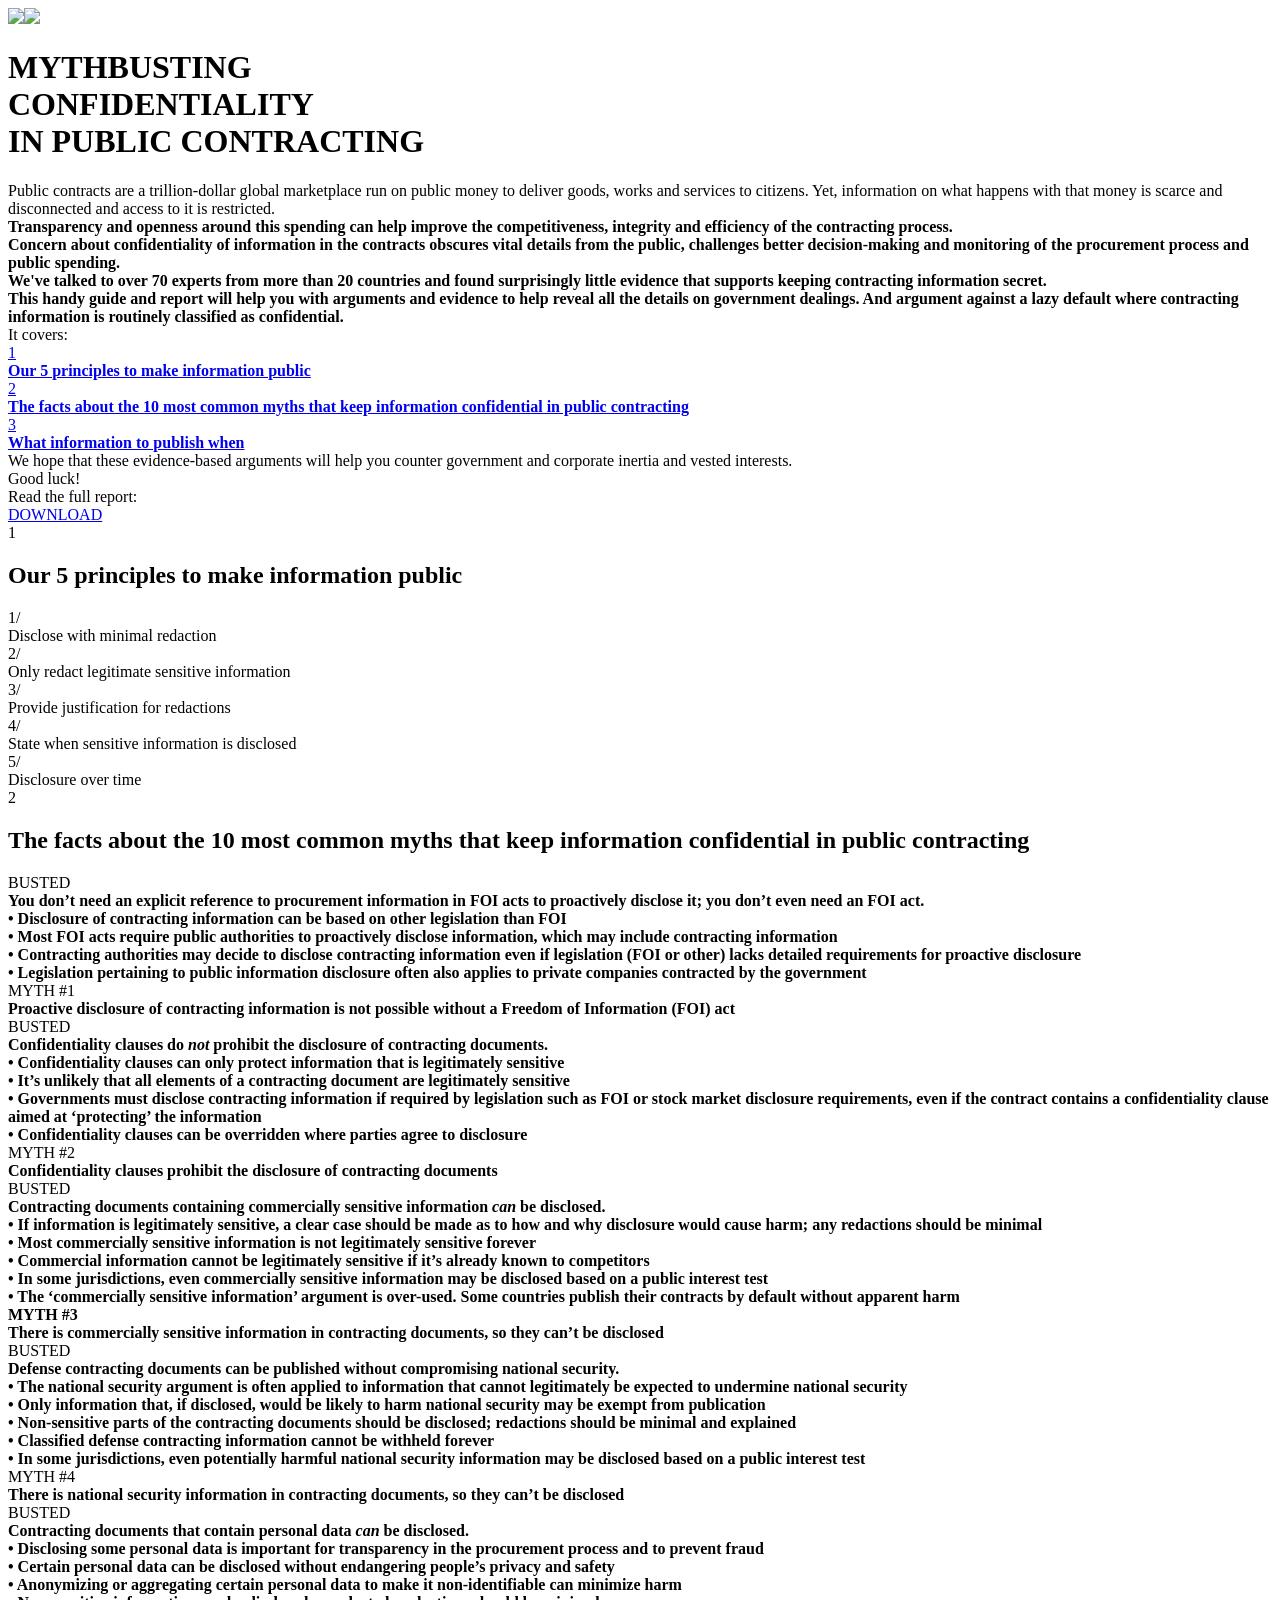
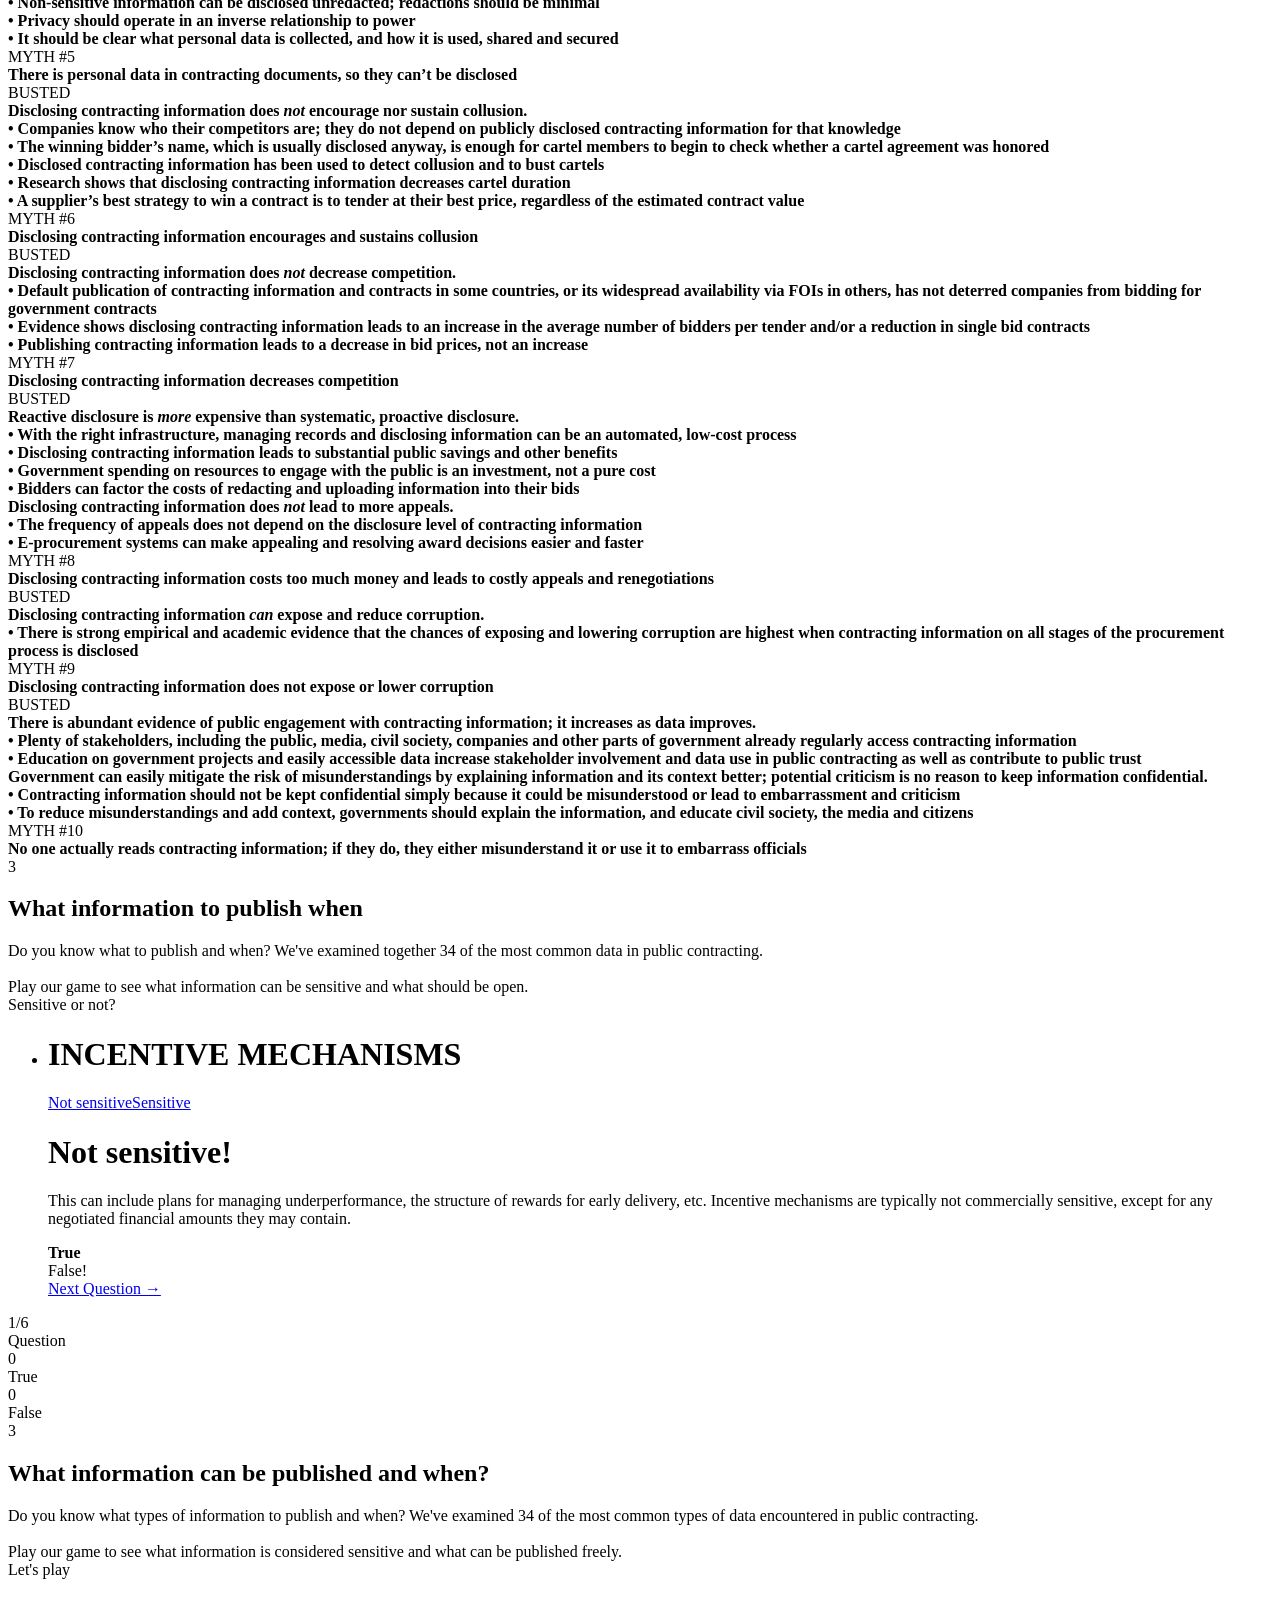
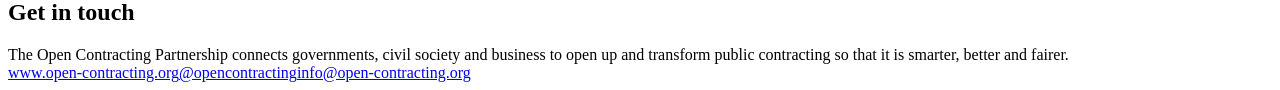
==== index.html @ 43dd59a7 "Update index.html" ====
<!DOCTYPE html>
<!--  Last Published: Tue Sep 04 2018 21:35:21 GMT+0000 (UTC)  -->
<html data-wf-page="5b4b505bbd74205f0cf09449" data-wf-site="5b48c8ccb9f3721e6f218ab7">
<head>
  <meta charset="utf-8">
  <title>Myth Busting Confidentiality in Public Contracting</title>
  <meta content="Public contracts are a trillion-dollar marketplace run on public money. Yet, with vital details redacted in public contracts, information of what happens with that money is scarce and access is restricted to an exclusive club." name="description">
  <meta content="Myth Busting Confidentiality in Public Contracting" property="og:title">
  <meta content="Public contracts are a trillion-dollar marketplace run on public money. Yet, with vital details redacted in public contracts, information of what happens with that money is scarce and access is restricted to an exclusive club." property="og:description">
  <meta content="https://mythbusting.open-contracting.org/images/social.png" property="og:image">
  <meta content="summary" name="twitter:card">
  <meta content="width=device-width, initial-scale=1" name="viewport">
  <link href="css/normalize.css" rel="stylesheet" type="text/css">
  <link href="css/components.css" rel="stylesheet" type="text/css">
  <link href="css/myth-busting.css" rel="stylesheet" type="text/css">
  <!-- [if lt IE 9]><script src="https://cdnjs.cloudflare.com/ajax/libs/html5shiv/3.7.3/html5shiv.min.js" type="text/javascript"></script><![endif] -->
  <script type="text/javascript">
      ! function(o, c) {
        var n = c.documentElement,
          t = " w-mod-";
        n.className += t + "js", ("ontouchstart" in o || o.DocumentTouch && c instanceof DocumentTouch) && (n.className += t + "touch")
      }(window, document);
    </script>
  <link href="images/32.png" rel="shortcut icon" type="image/x-icon">
  <link href="images/256.png" rel="apple-touch-icon">
  <!--  Twitter universal website tag code  -->
  <script>
      ! function(e, t, n, s, u, a) {
        e.twq || (s = e.twq = function() {
            s.exe ? s.exe.apply(s, arguments) : s.queue.push(arguments);
          }, s.version = '1.1', s.queue = [], u = t.createElement(n), u.async = !0, u.src = '//static.ads-twitter.com/uwt.js',
          a = t.getElementsByTagName(n)[0], a.parentNode.insertBefore(u, a))
      }(window, document, 'script');
      // Insert Twitter Pixel ID and Standard Event data below
      twq('init', 'nzvaz');
      twq('track', 'PageView');
    </script>
  <!--  End Twitter universal website tag code  -->
<!-- Google tag (gtag.js) -->
<script async src="https://www.googletagmanager.com/gtag/js?id=G-R0WZ5KF8MG"></script>
<script>
  window.dataLayer = window.dataLayer || [];
  function gtag(){dataLayer.push(arguments);}
  gtag('js', new Date());

  gtag('config', 'G-R0WZ5KF8MG');
</script>
  <!-- End Google tag (gtag.js) -->
</head>
<body class="body-main">
  <div>
    <div id="hero" class="content hero"><img src="images/loupe01-u177.png" srcset="images/loupe01-u177-p-500.png 500w, images/loupe01-u177-p-800.png 800w, images/loupe01-u177.png 851w" sizes="(max-width: 851px) 100vw, 851px" class="magnifying-glass"><img src="images/report.png" class="report"><img src="images/report.png" class="report report-top">
      <div class="header-text">
        <h1 class="heading">MYTHBUSTING<br>CONFIDENTIALITY<br><span class="smaller">IN PUBLIC CONTRACTING</span></h1>
        <div class="div-block-5"></div>
        <div class="div-block-6"></div>
      </div>
      <div class="hero-block">
        <div class="text-block-3">Public contracts <span class="block-text">are a trillion-dollar global marketplace run on </span>public money<span class="block-text"> to deliver goods, works and services to citizens. Yet,</span> information <span class="block-text">on what happens with that money is</span> scarce and disconnected <span class="block-text">and access to it is</span> restricted.<br></div>
      </div>
    </div>
  </div>
  <div>
    <div class="content purple">
      <div class="purple-top"></div>
      <div class="row w-row">
        <div class="w-col w-col-6">
          <div class="rollover-text"><strong>Transparency and openness around this spending can help improve the competitiveness, integrity and efficiency of the contracting process. </strong><br></div>
          <div class="rollover-text"><strong>Concern about confidentiality of information in the contracts obscures vital details from the public, challenges better decision-making and monitoring of the procurement process and public spending. </strong><br></div>
        </div>
        <div class="w-col w-col-6">
          <div class="rollover-text"><strong>We&#x27;ve talked to over 70 experts from more than 20 countries and found surprisingly little evidence that supports keeping contracting information secret. </strong><br></div>
          <div class="rollover-text"><strong>This handy guide and report will help you with arguments and evidence to help reveal all the details on government dealings. And argument against a lazy default where contracting information is routinely classified as confidential. </strong><br></div>
        </div>
      </div>
      <div class="purple-bottom"></div>
    </div>
  </div>
  <div>
    <div class="content">
      <div class="inner-content">
        <div class="content-row">
          <div class="title-slant">
            <div>It covers:</div>
          </div>
        </div>
      </div>
      <div class="inner-content page-links">
        <div class="content-row">
          <a href="#section-1" class="number-block w-inline-block">
            <div class="number">
              <div class="number-text">1</div>
            </div>
            <div class="number-block-text"><strong class="bold-text">Our 5 principles to make information public</strong></div>
          </a>
          <a href="#section-2" class="number-block w-inline-block">
            <div class="number green">
              <div class="number-text">2</div>
            </div>
            <div class="number-block-text"><strong>The facts about the 10 most common myths that keep information confidential in public contracting</strong></div>
          </a>
          <a href="#cards" class="number-block w-inline-block">
            <div class="number purple">
              <div class="number-text">3</div>
            </div>
            <div class="number-block-text"><strong>What information to publish when</strong></div>
          </a>
        </div>
      </div>
      <div class="inner-content luck">
        <div class="div-block-3">
          <div class="div-block-4"></div>
          <div class="block-right"></div>
        </div>
        <div class="copy w-clearfix">We hope that these evidence-based arguments will help you counter government and corporate inertia and vested interests.<span class="text-span"> </span></div>
        <div class="div-block-3">
          <div class="div-block-3">
            <div class="div-block-4"></div>
            <div class="block-right"></div>
          </div>
          <div class="good-luck">Good luck!</div>
        </div>
      </div>
      <div class="inner-content two-col">
        <div class="col"><a href="https://www.open-contracting.org/wp-content/uploads/2018/07/OCP18-Mythbusting.pdf" target="_blank" class="pdf-block w-inline-block"></a></div>
        <div class="col">
          <div>
            <div class="cta-lead">Read the full report:</div><a href="https://www.open-contracting.org/wp-content/uploads/2018/07/OCP18-Mythbusting.pdf" target="_blank" class="button-cta w-button">DOWNLOAD</a></div>
        </div>
      </div>
    </div>
  </div>
  <div>
    <div id="section-1" class="content red">
      <div class="red-top"></div>
      <div class="title-block">
        <div class="number yellow">
          <div class="number-text">1</div>
        </div>
        <h2 class="section-title"><strong>Our 5 principles to make information public</strong></h2>
      </div>
      <div class="red-bottom"></div>
      <div class="div-block-2">
        <div class="li-large">
          <div class="text-block-5">1/ </div>
          <div class="text-block-6"><span class="block-text">Disclose with minimal redaction</span></div>
        </div>
      </div>
      <div class="div-block-2">
        <div class="li-large">
          <div class="text-block-5">2/ </div>
          <div class="text-block-6"><span class="block-text">Only redact legitimate sensitive information</span></div>
        </div>
      </div>
      <div class="div-block-2">
        <div class="li-large">
          <div class="text-block-5">3/ </div>
          <div class="text-block-6"><span class="block-text">Provide justification for redactions</span></div>
        </div>
      </div>
      <div class="div-block-2">
        <div class="li-large">
          <div class="text-block-5">4/ </div>
          <div class="text-block-6"><span class="block-text">State when sensitive information is disclosed</span></div>
        </div>
      </div>
      <div class="div-block-2">
        <div class="li-large">
          <div class="text-block-5">5/ </div>
          <div class="text-block-6"><span class="block-text">Disclosure over time</span></div>
        </div>
      </div>
    </div>
  </div>
  <div>
    <div class="content city"></div>
  </div>
  <div>
    <div id="section-2" class="content green">
      <div class="green-top"></div>
      <div class="title-block">
        <div class="number yellow green">
          <div class="number-text">2</div>
        </div>
        <h2 class="section-title"><strong class="bold-text-4">The facts about the 10 most common myths that keep information confidential in public contracting</strong></h2>
      </div>
      <div data-animation="slide" data-duration="500" data-infinite="1" class="multi-card-slide w-slider">
        <div class="mask w-slider-mask">
          <div class="slide w-slide" data-ix="cardrotate">
            <div class="card-reveal">
              <div class="busted-badge" data-ix="busted">BUSTED</div>
              <div class="card-back">
                <div class="text-block-10"><strong>You don’t need an explicit reference to procurement information in FOI acts to proactively disclose it; you don’t even need an FOI act.</strong></div>
                <div class="text-block-9"><strong class="list">• Disclosure of contracting information can be based on other legislation than FOI</strong></div>
                <div class="text-block-9"><strong class="list">• Most FOI acts require public authorities to proactively disclose information, which may include contracting information</strong></div>
                <div class="text-block-9"><strong class="list">• Contracting authorities may decide to disclose contracting information even if legislation (FOI or other) lacks detailed requirements for proactive disclosure<br></strong></div>
                <div class="text-block-9"><strong class="list">• Legislation pertaining to public information disclosure often also applies to private companies contracted by the government</strong></div>
              </div>
              <div class="card-front">
                <div class="text-block-7">MYTH #1</div>
                <div class="text-block-8"><strong class="bold-text-2">Proactive disclosure of contracting information is not possible without a Freedom of Information (FOI) act </strong></div>
              </div>
            </div>
          </div>
          <div class="slide w-slide" data-ix="cardrotate">
            <div class="card-reveal">
              <div class="busted-badge" data-ix="busted">BUSTED</div>
              <div class="card-back">
                <div class="text-block-10"><strong>Confidentiality clauses do <em>not</em> prohibit the disclosure of contracting documents.<br></strong></div>
                <div class="text-block-9"><strong class="list">• Confidentiality clauses can only protect information that is legitimately sensitive</strong></div>
                <div class="text-block-9"><strong class="list">• It’s unlikely that all elements of a contracting document are legitimately sensitive</strong></div>
                <div class="text-block-9"><strong class="list">• Governments must disclose contracting information if required by legislation such as FOI or stock market disclosure requirements, even if the contract contains a confidentiality clause aimed at ‘protecting’ the information<br></strong></div>
                <div class="text-block-9"><strong class="list">• Confidentiality clauses can be overridden where parties agree to disclosure</strong></div>
              </div>
              <div class="card-front">
                <div class="text-block-7">MYTH #2</div>
                <div class="text-block-8"><strong class="bold-text-2">Confidentiality clauses prohibit the disclosure of contracting documents<br></strong></div>
              </div>
            </div>
          </div>
          <div class="slide w-slide" data-ix="cardrotate">
            <div class="card-reveal">
              <div class="busted-badge" data-ix="busted">BUSTED</div>
              <div class="card-back">
                <div class="text-block-10"><strong>Contracting documents containing commercially sensitive information <em>can</em> be disclosed.</strong></div>
                <div class="text-block-9"><strong class="list">• If information is legitimately sensitive, a clear case should be made as to how and why disclosure would cause harm; any redactions should be minimal</strong></div>
                <div class="text-block-9"><strong class="list">• Most commercially sensitive information is not legitimately sensitive forever</strong></div>
                <div class="text-block-9"><strong class="list">• Commercial information cannot be legitimately sensitive if it’s already known to competitors<br></strong></div>
                <div class="text-block-9"><strong class="list">• In some jurisdictions, even commercially sensitive information may be disclosed based on a public interest test</strong></div>
                <div class="text-block-9"><strong class="list">• The ‘commercially sensitive information’ argument is over-used. Some countries publish their contracts by default without apparent harm</strong></div>
              </div>
              <div class="card-front">
                <div class="text-block-7"><strong>MYTH #3</strong></div>
                <div class="text-block-8"><strong class="bold-text-2">There is commercially sensitive information in contracting documents, so they can’t be disclosed<br></strong></div>
              </div>
            </div>
          </div>
          <div class="slide w-slide" data-ix="cardrotate">
            <div class="card-reveal">
              <div class="busted-badge" data-ix="busted">BUSTED</div>
              <div class="card-back">
                <div class="text-block-10"><strong>Defense contracting documents can be published without compromising national security.</strong></div>
                <div class="text-block-9"><strong class="list">• The national security argument is often applied to information that cannot legitimately be expected to undermine national security</strong></div>
                <div class="text-block-9"><strong class="list">• Only information that, if disclosed, would be likely to harm national security may be exempt from publication</strong></div>
                <div class="text-block-9"><strong class="list">• Non-sensitive parts of the contracting documents should be disclosed; redactions should be minimal and explained<br></strong></div>
                <div class="text-block-9"><strong class="list">• Classified defense contracting information cannot be withheld forever</strong></div>
                <div class="text-block-9"><strong class="list">• In some jurisdictions, even potentially harmful national security information may be disclosed based on a public interest test</strong></div>
              </div>
              <div class="card-front">
                <div class="text-block-7">MYTH #4</div>
                <div class="text-block-8"><strong class="bold-text-2">There is national security information in contracting documents, so they can’t be disclosed</strong></div>
              </div>
            </div>
          </div>
          <div class="slide w-slide" data-ix="cardrotate">
            <div class="card-reveal">
              <div class="busted-badge" data-ix="busted">BUSTED</div>
              <div class="card-back">
                <div class="text-block-10"><strong>Contracting documents that contain personal data <em>can</em> be disclosed.<br></strong></div>
                <div class="text-block-9"><strong class="list">• Disclosing some personal data is important for transparency in the procurement process and to prevent fraud</strong></div>
                <div class="text-block-9"><strong class="list">• Certain personal data can be disclosed without endangering people’s privacy and safety</strong></div>
                <div class="text-block-9"><strong class="list">• Anonymizing or aggregating certain personal data to make it non-identifiable can minimize harm<br></strong></div>
                <div class="text-block-9"><strong class="list">• Non-sensitive information can be disclosed unredacted; redactions should be minimal</strong></div>
                <div class="text-block-9"><strong class="list">• Privacy should operate in an inverse relationship to power</strong></div>
                <div class="text-block-9"><strong class="list">• It should be clear what personal data is collected, and how it is used, shared and secured</strong></div>
              </div>
              <div class="card-front">
                <div class="text-block-7">MYTH #5</div>
                <div class="text-block-8"><strong class="bold-text-2">There is personal data in contracting documents, so they can’t be disclosed<br></strong></div>
              </div>
            </div>
          </div>
          <div class="slide w-slide" data-ix="cardrotate">
            <div class="card-reveal">
              <div class="busted-badge" data-ix="busted">BUSTED</div>
              <div class="card-back">
                <div class="text-block-10"><strong>Disclosing contracting information does <em>not</em> encourage nor sustain collusion.</strong></div>
                <div class="text-block-9"><strong class="list">• Companies know who their competitors are; they do not depend on publicly disclosed contracting information for that knowledge</strong></div>
                <div class="text-block-9"><strong class="list">• The winning bidder’s name, which is usually disclosed anyway, is enough for cartel members to begin to check whether a cartel agreement was honored</strong></div>
                <div class="text-block-9"><strong class="list">• Disclosed contracting information has been used to detect collusion and to bust cartels<br></strong></div>
                <div class="text-block-9"><strong class="list">• Research shows that disclosing contracting information decreases cartel duration</strong></div>
                <div class="text-block-9"><strong class="list">• A supplier’s best strategy to win a contract is to tender at their best price, regardless of the estimated contract value</strong></div>
              </div>
              <div class="card-front">
                <div class="text-block-7">MYTH #6</div>
                <div class="text-block-8"><strong class="bold-text-2">Disclosing contracting information encourages and sustains collusion</strong></div>
              </div>
            </div>
          </div>
          <div class="slide w-slide" data-ix="cardrotate">
            <div class="card-reveal">
              <div class="busted-badge" data-ix="busted">BUSTED</div>
              <div class="card-back">
                <div class="text-block-10"><strong>Disclosing contracting information does <em>not</em> decrease competition.</strong></div>
                <div class="text-block-9"><strong class="list">• Default publication of contracting information and contracts in some countries, or its widespread availability via FOIs in others, has not deterred companies from bidding for government contracts</strong></div>
                <div class="text-block-9"><strong class="list">• Evidence shows disclosing contracting information leads to an increase in the average number of bidders per tender and/or a reduction in single bid contracts</strong></div>
                <div class="text-block-9"><strong class="list">• Publishing contracting information leads to a decrease in bid prices, not an increase<br></strong></div>
              </div>
              <div class="card-front">
                <div class="text-block-7">MYTH #7</div>
                <div class="text-block-8"><strong class="bold-text-2">Disclosing contracting information decreases competition<br></strong></div>
              </div>
            </div>
          </div>
          <div class="slide w-slide" data-ix="cardrotate">
            <div class="card-reveal">
              <div class="busted-badge" data-ix="busted">BUSTED</div>
              <div class="card-back">
                <div class="text-block-10"><strong>Reactive disclosure is <em>more</em> expensive than systematic, proactive disclosure.</strong></div>
                <div class="text-block-9"><strong class="list">• With the right infrastructure, managing records and disclosing information can be an automated, low-cost process</strong></div>
                <div class="text-block-9"><strong class="list">• Disclosing contracting information leads to substantial public savings and other benefits</strong></div>
                <div class="text-block-9"><strong class="list">• Government spending on resources to engage with the public is an investment, not a pure cost<br></strong></div>
                <div class="text-block-9"><strong class="list">• Bidders can factor the costs of redacting and uploading information into their bids</strong></div>
                <div class="text-block-10"><strong>Disclosing contracting information does <em>not</em> lead to more appeals.</strong></div>
                <div class="text-block-9"><strong class="list">• The frequency of appeals does not depend on the disclosure level of contracting information</strong></div>
                <div class="text-block-9"><strong class="list">• E-procurement systems can make appealing and resolving award decisions easier and faster</strong></div>
              </div>
              <div class="card-front">
                <div class="text-block-7">MYTH #8</div>
                <div class="text-block-8"><strong class="bold-text-2">Disclosing contracting information costs too much money and leads to costly appeals and renegotiations</strong></div>
              </div>
            </div>
          </div>
          <div class="slide w-slide" data-ix="cardrotate">
            <div class="card-reveal">
              <div class="busted-badge" data-ix="busted">BUSTED</div>
              <div class="card-back">
                <div class="text-block-10"><strong>Disclosing contracting information <em>can</em> expose and reduce corruption.<br></strong></div>
                <div class="text-block-9"><strong class="list">• There is strong empirical and academic evidence that the chances of exposing and lowering corruption are highest when contracting information on all stages of the procurement process is disclosed</strong></div>
              </div>
              <div class="card-front">
                <div class="text-block-7">MYTH #9</div>
                <div class="text-block-8"><strong class="bold-text-2">Disclosing contracting information does not expose or lower corruption<br></strong></div>
              </div>
            </div>
          </div>
          <div class="slide w-slide" data-ix="cardrotate">
            <div class="card-reveal">
              <div class="busted-badge" data-ix="busted">BUSTED</div>
              <div class="card-back number-10">
                <div class="text-block-10"><strong>There is abundant evidence of public engagement with contracting information; it increases as data improves.<br></strong></div>
                <div class="text-block-9"><strong class="list">• Plenty of stakeholders, including the public, media, civil society, companies and other parts of government already regularly access contracting information</strong></div>
                <div class="text-block-9"><strong class="list">• Education on government projects and easily accessible data increase stakeholder involvement and data use in public contracting as well as contribute to public trust</strong></div>
                <div class="text-block-10"><strong>Government can easily mitigate the risk of misunderstandings by explaining information and its context better; potential criticism is no reason to keep information confidential.<br></strong></div>
                <div class="text-block-9"><strong class="list">• Contracting information should not be kept confidential simply because it could be misunderstood or lead to embarrassment and criticism</strong></div>
                <div class="text-block-9"><strong class="list">• To reduce misunderstandings and add context, governments should explain the information, and educate civil society, the media and citizens</strong></div>
              </div>
              <div class="card-front">
                <div class="text-block-7">MYTH #10</div>
                <div class="text-block-8"><strong class="bold-text-2">No one actually reads contracting information; if they do, they either misunderstand it or use it to embarrass officials<br></strong></div>
              </div>
            </div>
          </div>
        </div>
        <div class="arrow-left w-slider-arrow-left">
          <div class="arrow w-icon-slider-left"></div>
        </div>
        <div class="arrow-right w-slider-arrow-right">
          <div class="arrow w-icon-slider-right"></div>
        </div>
        <div class="slide-nav w-slider-nav w-round"></div>
      </div>
      <div class="green-bottom"></div>
    </div>
  </div>
  <div>
    <div class="content city"></div>
  </div>
  <div id="game">
    <div id="cards" class="content purple">
      <div class="purple-top"></div>
      <div class="title-block med hide">
        <div class="number yellow purple">
          <div class="number-text">3</div>
        </div>
        <div>
          <h2 class="section-title"><strong class="bold-text-3">What information to publish when</strong></h2>
          <div>Do you know what to publish and when? We&#x27;ve examined together 34 of the most common data in public contracting. <br><br>Play our game to see what information can be sensitive and what should be open.</div>
        </div>
      </div>
      <!-- the game starts here -->
      <div class="card-game">
        <div class="game-container">
          <div class="game-row">
            <div class="text-block-15">Sensitive or not?</div>
            <ul id="cardList" class="unordered-list w-list-unstyled" data-ix="start-hidden">
              <li class="game-card">
                <div class="card-question">
                  <h1 class="heading-2">Numerical figures concerning negotiated terms</h1>
                  <div class="speech-triangle"></div>
                  <div class="speech-triangle-shadow"></div>
                </div>
                <div class="buttons"><a href="#" class="button not-sensitive pressed-false w-button" data-ix="isfalse">Not sensitive</a><a href="#" class="button sensitive pressed-true w-button" data-ix="istrue">Sensitive</a></div>
                <div class="name-block" data-ix="hidden">
                  <h1 class="card-h3 sensitive">sensitive!</h1>
                  <p class="card-p">These may include escalation rates, underperformance rates, insurance and indemnification amounts, etc. The key is that the rates need to have been negotiated. Disclosing such rates can give away sensitive information about the risk both the government authority and the contractor are willing to take, and it can prejudice future negotiations of both parties.</p>
                </div>
                <div class="lose-badge">False!</div>
                <div class="win-badge">Correct</div>
                <div class="next-button"><a href="#" id="next" class="button-next w-button" data-ix="button-feedback">Next Question →</a></div>
              </li>
              <li class="game-card">
                <div class="card-question">
                  <h1 class="heading-2">DETAILS OF FINANCIAL MODELS</h1>
                  <div class="speech-triangle"></div>
                  <div class="speech-triangle-shadow"></div>
                </div>
                <div class="buttons"><a href="#" class="button not-sensitive pressed-false w-button" data-ix="isfalse">Not sensitive</a><a href="#" class="button sensitive pressed-true w-button" data-ix="istrue">Sensitive</a></div>
                <div class="name-block" data-ix="hidden">
                  <h1 class="card-h3 sensitive">sensitive!</h1>
                  <p class="card-p">This is mainly relevant to large infrastructure projects and PPPs. Such financial models are required for the purpose of evaluation and due diligence, and typically include sophisticated pricing breakdowns, giving insight into the way in which revenue is generated and how the project is financed. The actual model (or parts of it), including formulas and inputs, is typically considered commercially sensitive.</p>
                </div>
                <div class="lose-badge">False!</div>
                <div class="win-badge">True</div>
                <div class="next-button"><a href="#" id="next" class="button-next w-button" data-ix="button-feedback">Next Question →</a></div>
              </li>
              <li class="game-card">
                <div class="card-question">
                  <h1 class="heading-2">OUTCOMES OF FINANCIAL MODELS</h1>
                  <div class="speech-triangle"></div>
                  <div class="speech-triangle-shadow"></div>
                </div>
                <div class="buttons" data-ix="click-to-hide"><a href="#" class="button not-sensitive pressed-true w-button" data-ix="istrue">Not sensitive</a><a href="#" class="button sensitive pressed-false w-button" data-ix="isfalse">Sensitive</a></div>
                <div class="name-block" data-ix="hidden">
                  <h1 class="card-h3">Not sensitive!</h1>
                  <p class="card-p">The results or outcomes of financial models should be disclosed so that the public knows how much the government is paying and how much it will receive in relation to a project.</p>
                </div>
                <div class="lose-badge">False!</div>
                <div class="win-badge">True</div>
                <div class="next-button"><a href="#" id="next" class="button-next w-button" data-ix="button-feedback">Next Question →</a></div>
              </li>
              <li class="game-card">
                <div class="card-question">
                  <h1 class="heading-2">OUTCOMES OF NON-NEGOTIATED INDEMNIFICATION AMOUNTS</h1>
                  <div class="speech-triangle"></div>
                  <div class="speech-triangle-shadow"></div>
                </div>
                <div class="buttons" data-ix="click-to-hide"><a href="#" class="button not-sensitive pressed-true w-button" data-ix="istrue">Not sensitive</a><a href="#" class="button sensitive pressed-false w-button" data-ix="isfalse">Sensitive</a></div>
                <div class="name-block" data-ix="hidden">
                  <h1 class="card-h3">Not sensitive!</h1>
                  <p class="card-p">In some projects indemnification amounts are standardized terms based on the size of the project. Typically, pre-qualification or evaluation criteria include a pass/fail at required minimum levels of indemnification amounts.</p>
                </div>
                <div class="lose-badge">False!</div>
                <div class="win-badge">True</div>
                <div class="next-button"><a href="#" id="next" class="button-next w-button" data-ix="button-feedback">Next Question →</a></div>
              </li>
              <li class="game-card">
                <div class="card-question">
                  <h1 class="heading-2">INDEMNIFICATION CONTRACT CLAUSES</h1>
                  <div class="speech-triangle"></div>
                  <div class="speech-triangle-shadow"></div>
                </div>
                <div class="buttons" data-ix="click-to-hide"><a href="#" class="button not-sensitive pressed-true w-button" data-ix="istrue">Not sensitive</a><a href="#" class="button sensitive pressed-false w-button" data-ix="isfalse">Sensitive</a></div>
                <div class="name-block" data-ix="hidden">
                  <h1 class="card-h3">Not sensitive!</h1>
                  <p class="card-p">Indemnification clauses in the contract are not commercially sensitive.</p>
                </div>
                <div class="lose-badge">False!</div>
                <div class="win-badge">True</div>
                <div class="next-button"><a href="#" id="next" class="button-next w-button" data-ix="button-feedback">Next Question →</a></div>
              </li>
              <li class="game-card">
                <div class="card-question">
                  <h1 class="heading-2">RECORDS OF NEGOTIATIONS
                  </h1>
                  <div class="speech-triangle"></div>
                  <div class="speech-triangle-shadow"></div>
                </div>
                <div class="buttons" data-ix="click-to-hide"><a href="#" class="button not-sensitive pressed-false w-button" data-ix="isfalse">Not sensitive</a><a href="#" class="button sensitive pressed-true w-button" data-ix="istrue">Sensitive</a></div>
                <div class="name-block" data-ix="hidden">
                  <h1 class="card-h3 sensitive">sensitive!</h1>
                  <p class="card-p">Records of contract negotiations between the contracting authority and the contractor are typically commercially sensitive</p>
                </div>
                <div class="lose-badge">False!</div>
                <div class="win-badge">True</div>
                <div class="next-button"><a href="#" id="next" class="button-next w-button" data-ix="button-feedback">Next Question →</a></div>
              </li>
              <li class="game-card">
                <div class="card-question">
                  <h1 class="heading-2">RECORDS OF NEGOTIATIONS WITH THIRD PARTIES</h1>
                  <div class="speech-triangle"></div>
                  <div class="speech-triangle-shadow"></div>
                </div>
                <div class="buttons" data-ix="click-to-hide"><a href="#" class="button not-sensitive pressed-false w-button" data-ix="isfalse">Not sensitive</a><a href="#" class="button sensitive pressed-true w-button" data-ix="istrue">Sensitive</a></div>
                <div class="name-block" data-ix="hidden">
                  <h1 class="card-h3 sensitive">sensitive!</h1>
                  <p class="card-p">Records of negotiations between the contractor and third parties (such as subcontractors) are typically commercially sensitive.</p>
                </div>
                <div class="lose-badge">False!</div>
                <div class="win-badge">True</div>
                <div class="next-button"><a href="#" id="next" class="button-next w-button" data-ix="button-feedback">Next Question →</a></div>
              </li>
              <li class="game-card">
                <div class="card-question">
                  <h1 class="heading-2">NON-NEGOTIATED INSURANCE TYPES AND THRESHOLDS</h1>
                  <div class="speech-triangle"></div>
                  <div class="speech-triangle-shadow"></div>
                </div>
                <div class="buttons" data-ix="click-to-hide"><a href="#" class="button not-sensitive pressed-true w-button" data-ix="istrue">Not sensitive</a><a href="#" class="button sensitive pressed-false w-button" data-ix="isfalse">Sensitive</a></div>
                <div class="name-block" data-ix="hidden">
                  <h1 class="card-h3">Not sensitive!</h1>
                  <p class="card-p">In some projects required insurance amounts are standardized terms based on the size of the project. Typically, pre-qualification or evaluation criteria include a pass/fail at required types and minimum levels of insurance.</p>
                </div>
                <div class="win-badge">Correct</div>
                <div class="lose-badge">False!</div>
                <div class="next-button"><a href="#" id="next" class="button-next w-button" data-ix="button-feedback">Next Question →</a></div>
              </li>
              <li class="game-card">
                <div class="card-question">
                  <h1 class="heading-2">DETAILED COSTING/ PRICING STRUCTURE</h1>
                  <div class="speech-triangle"></div>
                  <div class="speech-triangle-shadow"></div>
                </div>
                <div class="buttons" data-ix="click-to-hide"><a href="#" class="button not-sensitive pressed-false w-button" data-ix="isfalse">Not sensitive</a><a href="#" class="button sensitive pressed-true w-button" data-ix="istrue">Sensitive</a></div>
                <div class="name-block" data-ix="hidden">
                  <h1 class="card-h3 sensitive">sensitive!</h1>
                  <p class="card-p">This does not refer to the market price (which is typically public knowledge and therefore not commercially sensitive), but it refers to a breakdown of what it costs for the contractor to make a product or supply a service. It includes profit margins, detailed line-item pricing, and overhead rates.</p>
                </div>
                <div class="lose-badge">False!</div>
                <div class="win-badge"><strong>True</strong></div>
                <div class="next-button"><a href="#" id="next" class="button-next w-button" data-ix="button-feedback">Next Question →</a></div>
              </li>
              <li class="game-card">
                <div class="card-question">
                  <h1 class="heading-2">PROFIT MARGINS</h1>
                  <div class="speech-triangle"></div>
                  <div class="speech-triangle-shadow"></div>
                </div>
                <div class="buttons" data-ix="click-to-hide"><a href="#" class="button not-sensitive pressed-false w-button" data-ix="isfalse">Not sensitive</a><a href="#" class="button sensitive pressed-true w-button" data-ix="istrue">Sensitive</a></div>
                <div class="name-block" data-ix="hidden">
                  <h1 class="card-h3 sensitive">sensitive!</h1>
                  <p class="card-p">Profit margins is one of the elements of a cost breakdown of the product or service. Where a service or product price is made up of a combination of different elements, then the individual elements are typically commercially sensitive information</p>
                </div>
                <div class="lose-badge">False!</div>
                <div class="win-badge"><strong>True</strong></div>
                <div class="next-button"><a href="#" id="next" class="button-next w-button" data-ix="button-feedback">Next Question →</a></div>
              </li>
              <li class="game-card">
                <div class="card-question">
                  <h1 class="heading-2">OVERHEAD RATES</h1>
                  <div class="speech-triangle"></div>
                  <div class="speech-triangle-shadow"></div>
                </div>
                <div class="buttons" data-ix="click-to-hide"><a href="#" class="button not-sensitive pressed-false w-button" data-ix="isfalse">Not sensitive</a><a href="#" class="button sensitive pressed-true w-button" data-ix="istrue">Sensitive</a></div>
                <div class="name-block" data-ix="hidden">
                  <h1 class="card-h3 sensitive">sensitive!</h1>
                  <p class="card-p">Overhead rates are one element of a cost breakdown of the product or service. Where a service or product price is made up of a combination of different elements, then the individual elements are typically commercially sensitive information.
                  </p>
                </div>
                <div class="lose-badge">False!</div>
                <div class="win-badge"><strong>True</strong></div>
                <div class="next-button"><a href="#" id="next" class="button-next w-button" data-ix="button-feedback">Next Question →</a></div>
              </li>
              <li class="game-card">
                <div class="card-question">
                  <h1 class="heading-2">PRICING IN THE SUPPLY CHAIN</h1>
                  <div class="speech-triangle"></div>
                  <div class="speech-triangle-shadow"></div>
                </div>
                <div class="buttons" data-ix="click-to-hide"><a href="#" class="button not-sensitive pressed-false w-button" data-ix="isfalse">Not sensitive</a><a href="#" class="button sensitive pressed-true w-button" data-ix="istrue">Sensitive</a></div>
                <div class="name-block" data-ix="hidden">
                  <h1 class="card-h3 sensitive">sensitive!</h1>
                  <p class="card-p">Information on how much a contractor pays to obtain the goods or services they sell, or how they decide what price(s) to bid is typically considered commercially sensitive information.</p>
                </div>
                <div class="lose-badge">False!</div>
                <div class="win-badge"><strong>True</strong></div>
                <div class="next-button"><a href="#" id="next" class="button-next w-button" data-ix="button-feedback">Next Question →</a></div>
              </li>
              <li class="game-card">
                <div class="card-question">
                  <h1 class="heading-2">INFORMATION ABOUT ONGOING LITIGATION THAT IS NOT IN THE PUBLIC DOMAIN</h1>
                  <div class="speech-triangle"></div>
                  <div class="speech-triangle-shadow"></div>
                </div>
                <div class="buttons" data-ix="click-to-hide"><a href="#" class="button not-sensitive pressed-false w-button" data-ix="isfalse">Not sensitive</a><a href="#" class="button sensitive pressed-true w-button" data-ix="istrue">Sensitive</a></div>
                <div class="name-block" data-ix="hidden">
                  <h1 class="card-h3 sensitive">sensitive!</h1>
                  <p class="card-p">Pre-qualification or evaluation criteria may require the bidder to indicate whether they are currently involved in court cases or litigation in relation to nonperformance or other contract-related issues. The bidder is required to provide details about the circumstances of such cases. Information concerning ongoing litigation not in the public domain is confidential and sensitive. Disclosing such details may prejudice ongoing investigations.</p>
                </div>
                <div class="lose-badge">False!</div>
                <div class="win-badge"><strong>True</strong></div>
                <div class="next-button"><a href="#" id="next" class="button-next w-button" data-ix="button-feedback">Next Question →</a></div>
              </li>
              <li class="game-card">
                <div class="card-question">
                  <h1 class="heading-2">PLANNED MERGERS AND/OR ACQUISITIONS THAT ARE NOT YET IN THE PUBLIC DOMAIN</h1>
                  <div class="speech-triangle"></div>
                  <div class="speech-triangle-shadow"></div>
                </div>
                <div class="buttons" data-ix="click-to-hide"><a href="#" class="button not-sensitive pressed-false w-button" data-ix="isfalse">Not sensitive</a><a href="#" class="button sensitive pressed-true w-button" data-ix="istrue">Sensitive</a></div>
                <div class="name-block" data-ix="hidden">
                  <h1 class="card-h3 sensitive">sensitive!</h1>
                  <p class="card-p">Bidders are sometimes required to indicate whether there are plans for mergers and acquisitions that might affect them, or a planned merger or acquisition might be an essential part of the solution the bidder is proposing for delivery of the project. In any case, plans for mergers and acquisitions that are not in the public domain are commercially sensitive information.</p>
                </div>
                <div class="lose-badge">False!</div>
                <div class="win-badge"><strong>True</strong></div>
                <div class="next-button"><a href="#" id="next" class="button-next w-button" data-ix="button-feedback">Next Question →</a></div>
              </li>
              <li class="game-card">
                <div class="card-question">
                  <h1 class="heading-2">Trade secrets</h1>
                  <div class="speech-triangle"></div>
                  <div class="speech-triangle-shadow"></div>
                </div>
                <div class="buttons" data-ix="click-to-hide"><a href="#" class="button not-sensitive pressed-false w-button" data-ix="isfalse">Not sensitive</a><a href="#" class="button sensitive pressed-true w-button" data-ix="istrue">Sensitive</a></div>
                <div class="name-block" data-ix="hidden">
                  <h1 class="card-h3 sensitive">sensitive!</h1>
                  <p class="card-p">Trade secrets are commercially sensitive information.</p>
                </div>
                <div class="lose-badge">False!</div>
                <div class="win-badge"><strong>True</strong></div>
                <div class="next-button"><a href="#" id="next" class="button-next w-button" data-ix="button-feedback">Next Question →</a></div>
              </li>
              <li class="game-card">
                <div class="card-question">
                  <h1 class="heading-2">BUSINESS AND INVESTMENT PLANS</h1>
                  <div class="speech-triangle"></div>
                  <div class="speech-triangle-shadow"></div>
                </div>
                <div class="buttons" data-ix="click-to-hide"><a href="#" class="button not-sensitive pressed-false w-button" data-ix="isfalse">Not sensitive</a><a href="#" class="button sensitive pressed-true w-button" data-ix="istrue">Sensitive</a></div>
                <div class="name-block" data-ix="hidden">
                  <h1 class="card-h3 sensitive">sensitive!</h1>
                  <p class="card-p">These plans typically detail how the contractor expects to generate a financial return from the project. Such details can be considered commercially sensitive information.
                  </p>
                </div>
                <div class="lose-badge">False!</div>
                <div class="win-badge"><strong>True</strong></div>
                <div class="next-button"><a href="#" id="next" class="button-next w-button" data-ix="button-feedback">Next Question →</a></div>
              </li>
              <li class="game-card">
                <div class="card-question">
                  <h1 class="heading-2">Unit prices</h1>
                  <div class="speech-triangle"></div>
                  <div class="speech-triangle-shadow"></div>
                </div>
                <div class="buttons" data-ix="click-to-hide"><a href="#" class="button not-sensitive pressed-true w-button" data-ix="istrue">Not sensitive</a><a href="#" class="button sensitive pressed-false w-button" data-ix="isfalse">Sensitive</a></div>
                <div class="name-block" data-ix="hidden">
                  <h1 class="card-h3">Not sensitive!</h1>
                  <p class="card-p">Where a contract is made up of a combination of different goods or services, the price of each of the goods or services is typically not considered commercially sensitive.
                  </p>
                </div>
                <div class="win-badge"><strong>True</strong></div>
                <div class="lose-badge">False!</div>
                <div class="next-button"><a href="#" id="next" class="button-next w-button" data-ix="button-feedback">Next Question →</a></div>
              </li>
              <li class="game-card">
                <div class="card-question">
                  <h1 class="heading-2">TOTAL PRICE/COST OF CONTRACT</h1>
                  <div class="speech-triangle"></div>
                  <div class="speech-triangle-shadow"></div>
                </div>
                <div class="buttons" data-ix="click-to-hide"><a href="#" class="button not-sensitive pressed-true w-button" data-ix="istrue">Not sensitive</a><a href="#" class="button sensitive pressed-false w-button" data-ix="isfalse">Sensitive</a></div>
                <div class="name-block" data-ix="hidden">
                  <h1 class="card-h3">Not sensitive!</h1>
                  <p class="card-p">The total price/cost of a contract is not commercially sensitive.</p>
                </div>
                <div class="win-badge"><strong>True</strong></div>
                <div class="lose-badge">False!</div>
                <div class="next-button"><a href="#" id="next" class="button-next w-button" data-ix="button-feedback">Next Question →</a></div>
              </li>
              <li class="game-card">
                <div class="card-question">
                  <h1 class="heading-2">METHODOLOGY AND APPROACH
                  </h1>
                  <div class="speech-triangle"></div>
                  <div class="speech-triangle-shadow"></div>
                </div>
                <div class="buttons" data-ix="click-to-hide"><a href="#" class="button not-sensitive pressed-true w-button" data-ix="istrue">Not sensitive</a><a href="#" class="button sensitive pressed-false w-button" data-ix="isfalse">Sensitive</a></div>
                <div class="name-block" data-ix="hidden">
                  <h1 class="card-h3">Not sensitive!</h1>
                  <p class="card-p">These may include a detailed description of product or service innovation or a detailed description as to how the company will meet tender requirements. In complex IT or infrastructure projects, for example, contracting authorities need to know in detail how the contractor is proposing to efficiently and cost-effectively deliver the project. This may include information about how certain software is used, how the company is going to apply lessons learned from past and similar projects, etc. Typically, some, but not all, of this information is commercially sensitive. For example, some information about the method or approach of delivery can be commercially sensitive information as it may compromise the contractor’s future tender negotiations, but not all of this information typically is. Some information about past projects is typically commercially sensitive information (depending on the project details), but not all.</p>
                </div>
                <div class="win-badge"><strong>True</strong></div>
                <div class="lose-badge">False!</div>
                <div class="next-button"><a href="#" id="next" class="button-next w-button" data-ix="button-feedback">Next Question →</a></div>
              </li>
              <li class="game-card">
                <div class="card-question">
                  <h1 class="heading-2">SUBCONTRACTING ARRANGEMENTS AND SUBCONTRACTOR NAMES</h1>
                  <div class="speech-triangle"></div>
                  <div class="speech-triangle-shadow"></div>
                </div>
                <div class="buttons" data-ix="click-to-hide"><a href="#" class="button not-sensitive pressed-true w-button" data-ix="istrue">Not sensitive</a><a href="#" class="button sensitive pressed-false w-button" data-ix="isfalse">Sensitive</a></div>
                <div class="name-block" data-ix="hidden">
                  <h1 class="card-h3">Not sensitive!</h1>
                  <p class="card-p">Contractors are typically required to indicate which companies they are going to be subcontracting in order to deliver the project. This is important for the contracting authority to know, in particular where significant contract value rests with subcontractors. Contracting authorities may clarify subcontracting arrangements and supply chain management capabilities of the contractor to ensure the project will be delivered on time and within budget. Only in exceptional circumstances are subcontracting arrangements considered commercially sensitive information. Note that recent supply chain disclosure initiatives and legislation aimed at tackling modern slavery (in California, France and the UK, for example) have made subcontracting arrangements publicly available information. Some companies in the garment sector (including Nike, Timberland, and Puma) have voluntarily disclosed their supply chain, without any commercial harm, while previously these companies argued that their supply chain was commercially sensitive information. In Australia, under the Commonwealth Procurement Rules 2014, contractors are required to disclose the names of subcontractors.</p>
                </div>
                <div class="win-badge"><strong>True</strong></div>
                <div class="lose-badge">False!</div>
                <div class="next-button"><a href="#" id="next" class="button-next w-button" data-ix="button-feedback">Next Question →</a></div>
              </li>
              <li class="game-card">
                <div class="card-question">
                  <h1 class="heading-2">PAST COURT CASES IN THE PUBLIC DOMAIN</h1>
                  <div class="speech-triangle"></div>
                  <div class="speech-triangle-shadow"></div>
                </div>
                <div class="buttons" data-ix="click-to-hide"><a href="#" class="button not-sensitive pressed-true w-button" data-ix="istrue">Not sensitive</a><a href="#" class="button sensitive pressed-false w-button" data-ix="isfalse">Sensitive</a></div>
                <div class="name-block" data-ix="hidden">
                  <h1 class="card-h3">Not sensitive!</h1>
                  <p class="card-p">Pre-qualification or evaluation criteria may require the bidder to indicate whether they have been in the past involved in court cases or litigation in relation to non-performance or other contract-related issues. The bidder is required to provide details about the circumstances and outcomes of such cases. Details of past court cases and litigation are public knowledge, and provide useful information to the government and the taxpayer. Therefore, past court cases that are in the public domain are not commercially sensitive information.</p>
                </div>
                <div class="win-badge"><strong>True</strong></div>
                <div class="lose-badge">False!</div>
                <div class="next-button"><a href="#" id="next" class="button-next w-button" data-ix="button-feedback">Next Question →</a></div>
              </li>
              <li class="game-card">
                <div class="card-question">
                  <h1 class="heading-2">ANY INFORMATION THAT IS IN THE PUBLIC DOMAIN</h1>
                  <div class="speech-triangle"></div>
                  <div class="speech-triangle-shadow"></div>
                </div>
                <div class="buttons" data-ix="click-to-hide"><a href="#" class="button not-sensitive pressed-true w-button" data-ix="istrue">Not sensitive</a><a href="#" class="button sensitive pressed-false w-button" data-ix="isfalse">Sensitive</a></div>
                <div class="name-block" data-ix="hidden">
                  <h1 class="card-h3">Not sensitive!</h1>
                  <p class="card-p">Information in the public domain is never commercially sensitive information</p>
                </div>
                <div class="win-badge"><strong>True</strong></div>
                <div class="lose-badge">False!</div>
                <div class="next-button"><a href="#" id="next" class="button-next w-button" data-ix="button-feedback">Next Question →</a></div>
              </li>
              <li class="game-card">
                <div class="card-question">
                  <h1 class="heading-2">PERFORMANCE INFORMATION UNDER CURRENT CONTRACT</h1>
                  <div class="speech-triangle"></div>
                  <div class="speech-triangle-shadow"></div>
                </div>
                <div class="buttons" data-ix="click-to-hide"><a href="#" class="button not-sensitive pressed-true w-button" data-ix="istrue">Not sensitive</a><a href="#" class="button sensitive pressed-false w-button" data-ix="isfalse">Sensitive</a></div>
                <div class="name-block" data-ix="hidden">
                  <h1 class="card-h3">Not sensitive!</h1>
                  <p class="card-p">Performance information is not commercially sensitive information.</p>
                </div>
                <div class="win-badge"><strong>True</strong></div>
                <div class="lose-badge">False!</div>
                <div class="next-button"><a href="#" id="next" class="button-next w-button" data-ix="button-feedback">Next Question →</a></div>
              </li>
              <li class="game-card">
                <div class="card-question">
                  <h1 class="heading-2">PAST PERFORMANCE INFORMATION
                  </h1>
                  <div class="speech-triangle"></div>
                  <div class="speech-triangle-shadow"></div>
                </div>
                <div class="buttons" data-ix="click-to-hide"><a href="#" class="button not-sensitive pressed-true w-button" data-ix="istrue">Not sensitive</a><a href="#" class="button sensitive pressed-false w-button" data-ix="isfalse">Sensitive</a></div>
                <div class="name-block" data-ix="hidden">
                  <h1 class="card-h3">Not sensitive!</h1>
                  <p class="card-p">Past performance information is not commercially sensitive information.</p>
                </div>
                <div class="win-badge"><strong>True</strong></div>
                <div class="lose-badge">False!</div>
                <div class="next-button"><a href="#" id="next" class="button-next w-button" data-ix="button-feedback">Next Question →</a></div>
              </li>
              <li class="game-card">
                <div class="card-question">
                  <h1 class="heading-2">WINNING BIDDER’S PROPOSAL
                  </h1>
                  <div class="speech-triangle"></div>
                  <div class="speech-triangle-shadow"></div>
                </div>
                <div class="buttons" data-ix="click-to-hide"><a href="#" class="button not-sensitive pressed-true w-button" data-ix="istrue">Not sensitive</a><a href="#" class="button sensitive pressed-false w-button" data-ix="isfalse">Sensitive</a></div>
                <div class="name-block" data-ix="hidden">
                  <h1 class="card-h3">Not sensitive!</h1>
                  <p class="card-p">Except for the commercially sensitive parts in proposals, the winning bidder’s proposal is not commercially sensitive information once the tender period has closed. Most contracts include the winning bidder’s proposal as an annex to the contract.
                  </p>
                </div>
                <div class="win-badge"><strong>True</strong></div>
                <div class="lose-badge">False!</div>
                <div class="next-button"><a href="#" id="next" class="button-next w-button" data-ix="button-feedback">Next Question →</a></div>
              </li>
              <li class="game-card">
                <div class="card-question">
                  <h1 class="heading-2">UNSUCCESSFUL BIDDER’S PROPOSAL
                  </h1>
                  <div class="speech-triangle"></div>
                  <div class="speech-triangle-shadow"></div>
                </div>
                <div class="buttons" data-ix="click-to-hide"><a href="#" class="button not-sensitive pressed-true w-button" data-ix="istrue">Not sensitive</a><a href="#" class="button sensitive pressed-false w-button" data-ix="isfalse">Sensitive</a></div>
                <div class="name-block" data-ix="hidden">
                  <h1 class="card-h3">Not sensitive!</h1>
                  <p class="card-p">Except for the commercially sensitive parts in proposals, unsuccessful proposals are not commercially sensitive information once the tender period has closed.</p>
                </div>
                <div class="win-badge">Correct</div>
                <div class="lose-badge">False!</div>
                <div class="next-button"><a href="#" id="next" class="button-next w-button" data-ix="button-feedback">Next Question →</a></div>
              </li>
              <li class="game-card">
                <div class="card-question">
                  <h1 class="heading-2">PERFORMANCE AND FINANCIAL GUARANTEES</h1>
                  <div class="speech-triangle"></div>
                  <div class="speech-triangle-shadow"></div>
                </div>
                <div class="buttons" data-ix="click-to-hide"><a href="#" class="button not-sensitive pressed-true w-button" data-ix="istrue">Not sensitive</a><a href="#" class="button sensitive pressed-false w-button" data-ix="isfalse">Sensitive</a></div>
                <div class="name-block" data-ix="hidden">
                  <h1 class="card-h3">Not sensitive!</h1>
                  <p class="card-p">Performance and financial guarantees are not commercially sensitive information.
                  </p>
                </div>
                <div class="win-badge">Correct</div>
                <div class="lose-badge">False!</div>
                <div class="next-button"><a href="#" id="next" class="button-next w-button" data-ix="button-feedback">Next Question →</a></div>
              </li>
              <li class="game-card">
                <div class="card-question">
                  <h1 class="heading-2">KEY PERFORMANCE INDICATORS / PERFORMANCE METRICS
                  </h1>
                  <div class="speech-triangle"></div>
                  <div class="speech-triangle-shadow"></div>
                </div>
                <div class="buttons" data-ix="click-to-hide"><a href="#" class="button not-sensitive pressed-true w-button" data-ix="istrue">Not sensitive</a><a href="#" class="button sensitive pressed-false w-button" data-ix="isfalse">Sensitive</a></div>
                <div class="name-block" data-ix="hidden">
                  <h1 class="card-h3">Not sensitive!</h1>
                  <p class="card-p">Key performance indicators and performance metrics for measuring project performance are not commercially sensitive information.</p>
                </div>
                <div class="win-badge"><strong>True</strong></div>
                <div class="lose-badge">False!</div>
                <div class="next-button"><a href="#" id="next" class="button-next w-button" data-ix="button-feedback">Next Question →</a></div>
              </li>
              <li class="game-card">
                <div class="card-question">
                  <h1 class="heading-2">CLAUSES THAT DESCRIBE HOW INTELLECTUAL PROPERTY RIGHTS ARE TO BE DEALT WITH</h1>
                  <div class="speech-triangle"></div>
                  <div class="speech-triangle-shadow"></div>
                </div>
                <div class="buttons" data-ix="click-to-hide"><a href="#" class="button not-sensitive pressed-true w-button" data-ix="istrue">Not sensitive</a><a href="#" class="button sensitive pressed-false w-button" data-ix="isfalse">Sensitive</a></div>
                <div class="name-block" data-ix="hidden">
                  <h1 class="card-h3">Not sensitive!</h1>
                  <p class="card-p">Clauses that describe how intellectual property rights are to be dealt with are not commercially sensitive information.</p>
                </div>
                <div class="win-badge"><strong>True</strong></div>
                <div class="lose-badge">False!</div>
                <div class="next-button"><a href="#" id="next" class="button-next w-button" data-ix="button-feedback">Next Question →</a></div>
              </li>
              <li class="game-card">
                <div class="card-question">
                  <h1 class="heading-2">PAYMENT ARRANGEMENTS</h1>
                  <div class="speech-triangle"></div>
                  <div class="speech-triangle-shadow"></div>
                </div>
                <div class="buttons" data-ix="click-to-hide"><a href="#" class="button not-sensitive pressed-true w-button" data-ix="istrue">Not sensitive</a><a href="#" class="button sensitive pressed-false w-button" data-ix="isfalse">Sensitive</a></div>
                <div class="name-block" data-ix="hidden">
                  <h1 class="card-h3">Not sensitive!</h1>
                  <p class="card-p">Payment arrangements under the contract are not commercially sensitive information.
                  </p>
                </div>
                <div class="win-badge"><strong>True</strong></div>
                <div class="lose-badge">False!</div>
                <div class="next-button"><a href="#" id="next" class="button-next w-button" data-ix="button-feedback">Next Question →</a></div>
              </li>
              <li class="game-card">
                <div class="card-question">
                  <h1 class="heading-2">LIQUIDATED DAMAGES</h1>
                  <div class="speech-triangle"></div>
                  <div class="speech-triangle-shadow"></div>
                </div>
                <div class="buttons" data-ix="click-to-hide"><a href="#" class="button not-sensitive pressed-true w-button" data-ix="istrue">Not sensitive</a><a href="#" class="button sensitive pressed-false w-button" data-ix="isfalse">Sensitive</a></div>
                <div class="name-block" data-ix="hidden">
                  <h1 class="card-h3">Not sensitive!</h1>
                  <p class="card-p">Contracts generally include a provision for the contractor to pay liquidated damages to the contracting authority in the event that the contract is breached, for example when the contractor fails to complete the works by the date set out in the contract. Liquidated damages are not penalties, they are predetermined damages set when a contract is entered into, based on a calculation of the actual loss the client is likely to incur if the contractor fails to meet the completion date. They are generally set as a fixed daily or weekly sum. Liquidated damages are not commercially sensitive information.</p>
                </div>
                <div class="win-badge"><strong>True</strong></div>
                <div class="lose-badge">False!</div>
                <div class="next-button"><a href="#" id="next" class="button-next w-button" data-ix="button-feedback">Next Question →</a></div>
              </li>
              <li class="game-card">
                <div class="card-question">
                  <h1 class="heading-2">INCENTIVE MECHANISMS</h1>
                  <div class="speech-triangle"></div>
                  <div class="speech-triangle-shadow"></div>
                </div>
                <div class="buttons" data-ix="click-to-hide"><a href="#" class="button not-sensitive pressed-true w-button" data-ix="istrue">Not sensitive</a><a href="#" class="button sensitive pressed-false w-button" data-ix="isfalse">Sensitive</a></div>
                <div class="name-block" data-ix="hidden">
                  <h1 class="card-h3">Not sensitive!</h1>
                  <p class="card-p">This can include plans for managing underperformance, the structure of rewards for early delivery, etc. Incentive mechanisms are typically not commercially sensitive, except for any negotiated financial amounts they may contain.</p>
                </div>
                <div class="win-badge"><strong>True</strong></div>
                <div class="lose-badge">False!</div>
                <div class="next-button"><a href="#" id="next" class="button-next w-button" data-ix="button-feedback">Next Question →</a></div>
              </li>
              <li class="game-card">
                <div class="card-question">
                  <h1 class="heading-2">THE CONTRACT</h1>
                  <div class="speech-triangle"></div>
                  <div class="speech-triangle-shadow"></div>
                </div>
                <div class="buttons" data-ix="click-to-hide"><a href="#" class="button not-sensitive pressed-true w-button" data-ix="istrue">Not sensitive</a><a href="#" class="button sensitive pressed-false w-button" data-ix="isfalse">Sensitive</a></div>
                <div class="name-block" data-ix="hidden">
                  <h1 class="card-h3">Not sensitive!</h1>
                  <p class="card-p">Except for information in the contract that is agreed between contractor and government authority to be commercially sensitive, the contract is not commercially sensitive information. The government authority and the bidder cannot agree to keep the whole contract confidential based on commercially sensitive grounds.</p>
                </div>
                <div class="win-badge"><strong>True</strong></div>
                <div class="lose-badge">False!</div>
                <div class="next-button"><a href="#" id="next" class="button-next w-button" data-ix="button-feedback">Next Question →</a></div>
              </li>
              <li class="game-card">
                <div class="card-question">
                  <h1 class="heading-2">RISK OF SIGNIFICANT HARM TO THE ENVIRONMENT OR TO THE HEALTH AND SAFETY OF PEOPLE</h1>
                  <div class="speech-triangle"></div>
                  <div class="speech-triangle-shadow"></div>
                </div>
                <div class="buttons" data-ix="click-to-hide"><a href="#" class="button not-sensitive pressed-true w-button" data-ix="istrue">Not sensitive</a><a href="#" class="button sensitive pressed-false w-button" data-ix="isfalse">Sensitive</a></div>
                <div class="name-block" data-ix="hidden">
                  <h1 class="card-h3">Not sensitive!</h1>
                  <p class="card-p">The contracting agency should disclose any risk of significant harm to the environment or to the health and safety of people in relation to a project, as this information is in the public interest.</p>
                </div>
                <div class="win-badge"><strong>True</strong></div>
                <div class="lose-badge">False!</div>
                <div class="next-button"><a href="#" id="next" class="button-next w-button" data-ix="button-feedback">Next Question →</a></div>
              </li>
            </ul>
            <div class="game-footer" data-ix="start-hidden">
              <div class="stats">
                <div id="results" class="results">
                  <div class="result-title"><span class="result-intro">Well done!</span> <span class="resultyouscored">you scored 6 out of 6</span></div>
                  <div class="result-feedback">You&#x27;re an expert and know what to publish and when. Keep it up!</div>
                  <div class="result-cta"><a href="https://mythbusting.open-contracting.org/#cards" class="result-link" onClick="window.location.reload()">Try again</a><a href="https://www.open-contracting.org/wp-content/uploads/2018/07/OCP18-Mythbusting-tablewhattopublish.pdf" target="_blank" class="result-link">Read the report</a></div>
                </div>
                <div class="div-block-9">
                  <div class="stat-block">
                    <div class="progress">
                      <div class="stat-count"><span id="score-position">1</span>/<span id="final-count">0</span></div>
                      <div class="button-feedback"></div>
                    </div>
                    <div class="stat-label">Question<span class="big-green"></span></div>
                  </div>
                  <div class="stat-block">
                    <div class="progress">
                      <div id="score-true" class="stat-count-correct">0</div>
                      <div class="correct-feedback"></div>
                    </div>
                    <div class="stat-label">True<span class="big-green"></span></div>
                  </div>
                  <div class="stat-block">
                    <div class="progress">
                      <div id="score-false" class="stat-count-false">0</div>
                      <div class="false-feedback"></div>
                    </div>
                    <div class="stat-label">False<span class="big-green"></span></div>
                  </div>
                </div>
              </div>
            </div>
            <div class="start-game">
              <div class="title-block med">
                <div class="number yellow purple">
                  <div class="number-text">3</div>
                </div>
                <div>
                  <h2 class="section-title"><strong class="bold-text-3">What information can be published and when?</strong></h2>
                  <div>Do you know what types of information to publish and when? We&#x27;ve examined 34 of the most common types of data encountered in public contracting. <br><br>Play our game to see what information is considered sensitive and what can be published freely.</div>
                </div>
              </div>
              <div class="start-game-button" data-ix="lets-play">Let&#x27;s play</div>
            </div>
          </div>
        </div>
      </div>
      <div class="purple-bottom"></div>
    </div>
  </div>
  <div>
    <div class="content city">
      <div class="contact">
        <h2 class="section-title contact-title">Get in touch</h2>
        <div class="text-block-11">The Open Contracting Partnership connects governments, civil society and business to open up and transform public contracting so that it is smarter, better and fairer.</div><a href="https://www.open-contracting.org" target="_blank" class="contact-link">www.open-contracting.org</a><a href="https://twitter.com/opencontracting" target="_blank" class="contact-link">@opencontracting</a><a target="_blank" href="mailto:info@open-contracting.org" class="contact-link">info@open-contracting.org</a></div><a href="#" class="footer-link w-inline-block"></a></div>
  </div>
  <div></div>
  <script src="https://code.jquery.com/jquery-3.3.1.min.js" type="text/javascript" integrity="sha256-FgpCb/KJQlLNfOu91ta32o/NMZxltwRo8QtmkMRdAu8=" crossorigin="anonymous"></script>
  <script src="js/myth-busting.js" type="text/javascript"></script>
  <!-- [if lte IE 9]><script src="https://cdnjs.cloudflare.com/ajax/libs/placeholders/3.0.2/placeholders.min.js"></script><![endif] -->
  <script>
      var numToShow = 1;
      var numToIncrement = numToShow;
      var stopGameAt = 6;
      $(document).ready(function() {
        $('#final-count').text(stopGameAt);
        buttonPressed = 0;
        x = 1;
        pressedTrue = 0;
        pressedFalse = 0;
        size_li = $("#cardList li").length;
        var ul = document.querySelector('#cardList');
        for (var i = ul.children.length; i >= 0; i--) {
          ul.appendChild(ul.children[Math.random() * i | 0]);
        }
        $('#results').hide();
        $('#cardList').find('li').hide().slice(x, x + numToShow).show();
        $('.button-next').click(function() {
          setTimeout(function() {
            if (buttonPressed <= (stopGameAt - 1)) {
              x = (x + numToIncrement < size_li - numToShow + 1) ? x + numToIncrement : x;
              $('#cardList').find('li').hide().slice(x, x + numToShow).show();
              buttonPressed++;
              $('#score-position').text(buttonPressed + 1);
            } else {
              console.log("GAME OVER");
            }
            if (buttonPressed === (stopGameAt - 1)) {
              console.log("Hide buttons");
              $('.next-button').hide();
            };
          }, 400);
        });
        $('.pressed-false').click(function() {
          pressedFalse++;
          console.log('False x:' + pressedFalse);
          $('#score-false').text(pressedFalse);
          setTimeout(function() {
            if ((pressedFalse + pressedTrue) === stopGameAt) {
              console.log("Show the results (pressed false)");
              $('#results').show();
            };
          }, 1000);
        });
        $('.pressed-true').click(function() {
          pressedTrue++;
          console.log('Correct! x:' + pressedTrue);
          $('#score-true').text(pressedTrue);
          if (pressedTrue <= 1) {
            $('.result-intro').text("Oops!");
            $('.resultyouscored').text("You got " + pressedTrue + " correct.");
            $('.result-feedback').text("Time to study! Would you like to read the report and try again?");
          } else if (pressedTrue > 1 && pressedTrue <= 3) {
            $('.result-intro').text("Try again.");
            $('.resultyouscored').text("You got " + pressedTrue + " correct.");
            $('.result-feedback').text("Room for improvement! Would you like to read the report and try again?");
          } else if (pressedTrue >= 4 && pressedTrue <= 5) {
            $('.result-intro').text("Doing well!");
            $('.resultyouscored').text("You got " + pressedTrue + " correct.");
            $('.result-feedback').text("You're on your way! Would you like to read the report and try again?");
          } else {
            $('.result-intro').text("Boom!!!");
            $('.resultyouscored').text("You got " + pressedTrue + " out of " + stopGameAt);
            $('.result-feedback').text("Congratulations! You're an expert and you know what to publish and when! Keep it up.");
          };
          setTimeout(function() {
            if ((pressedFalse + pressedTrue) === stopGameAt) {
              console.log("Show the results (pressed true)");
              $('#results').show();
            };
          }, 1000);
        });
      });
    </script>
</body>
</html>
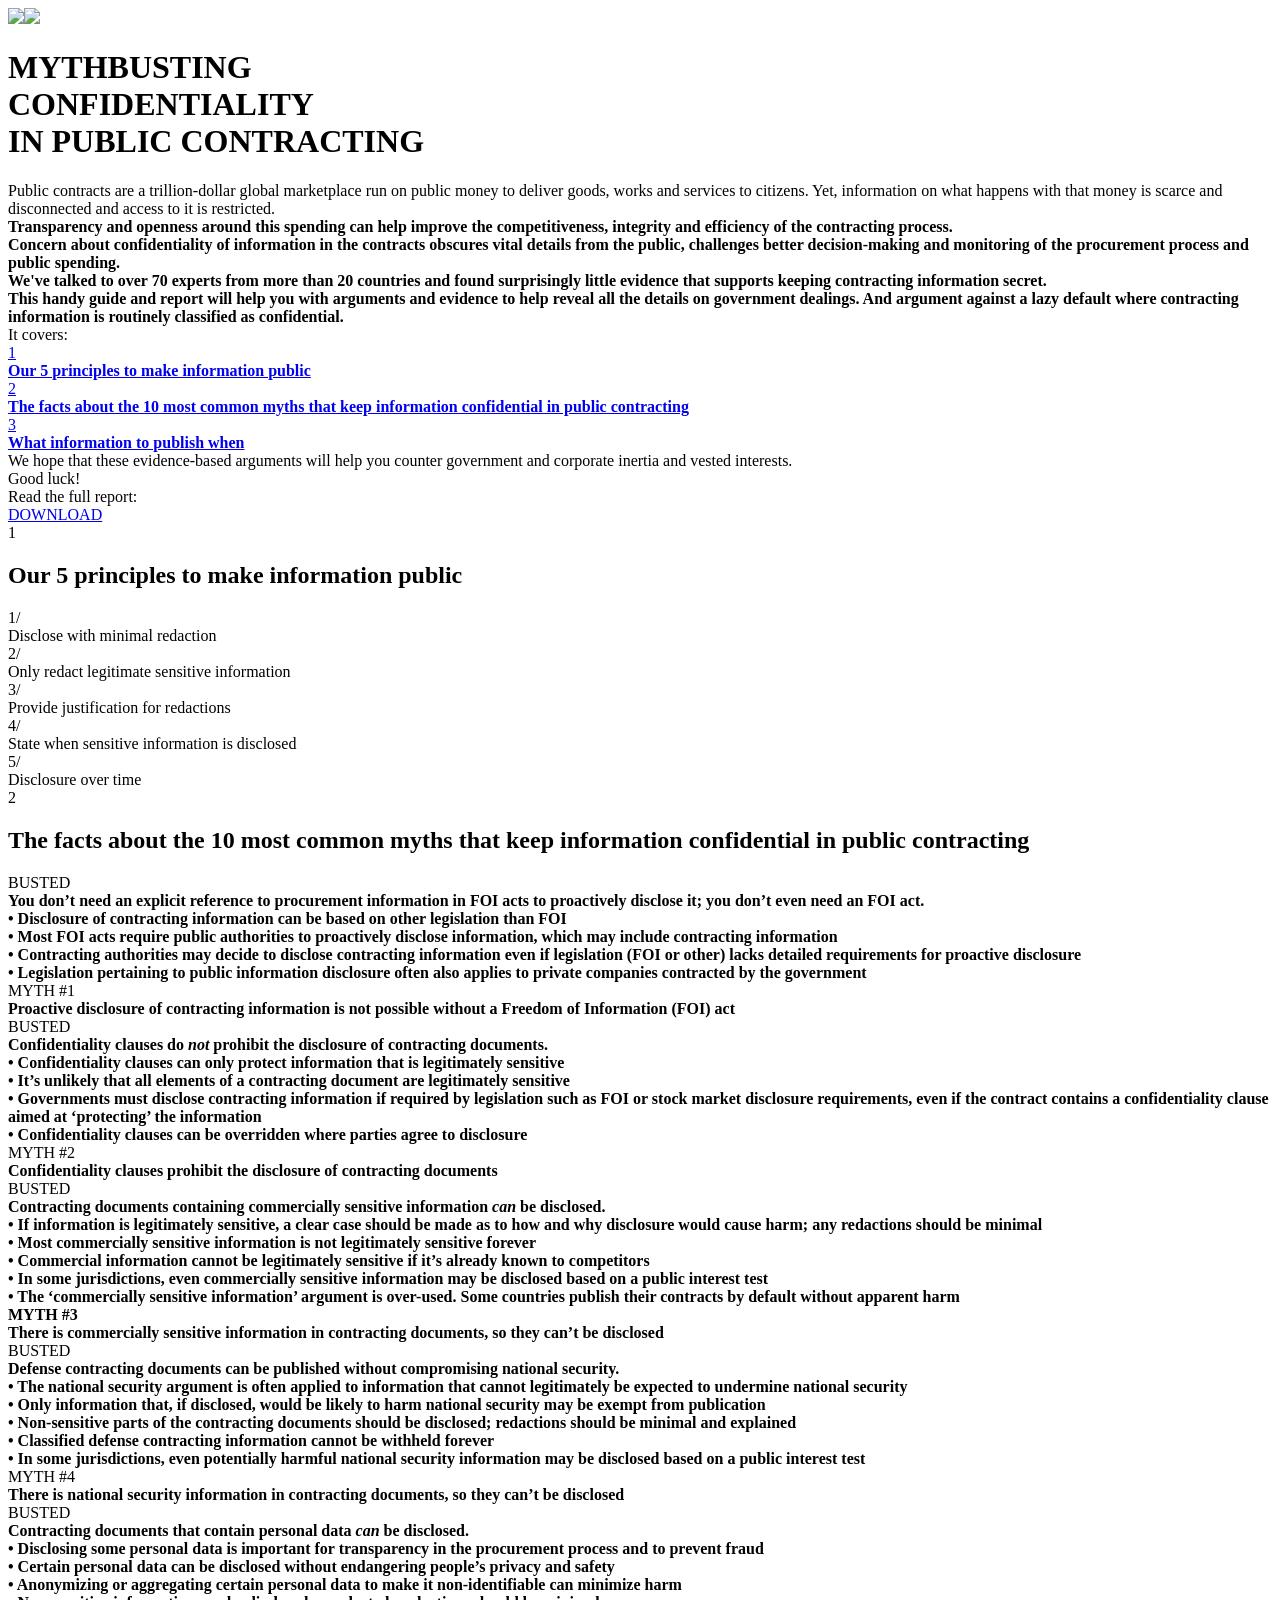
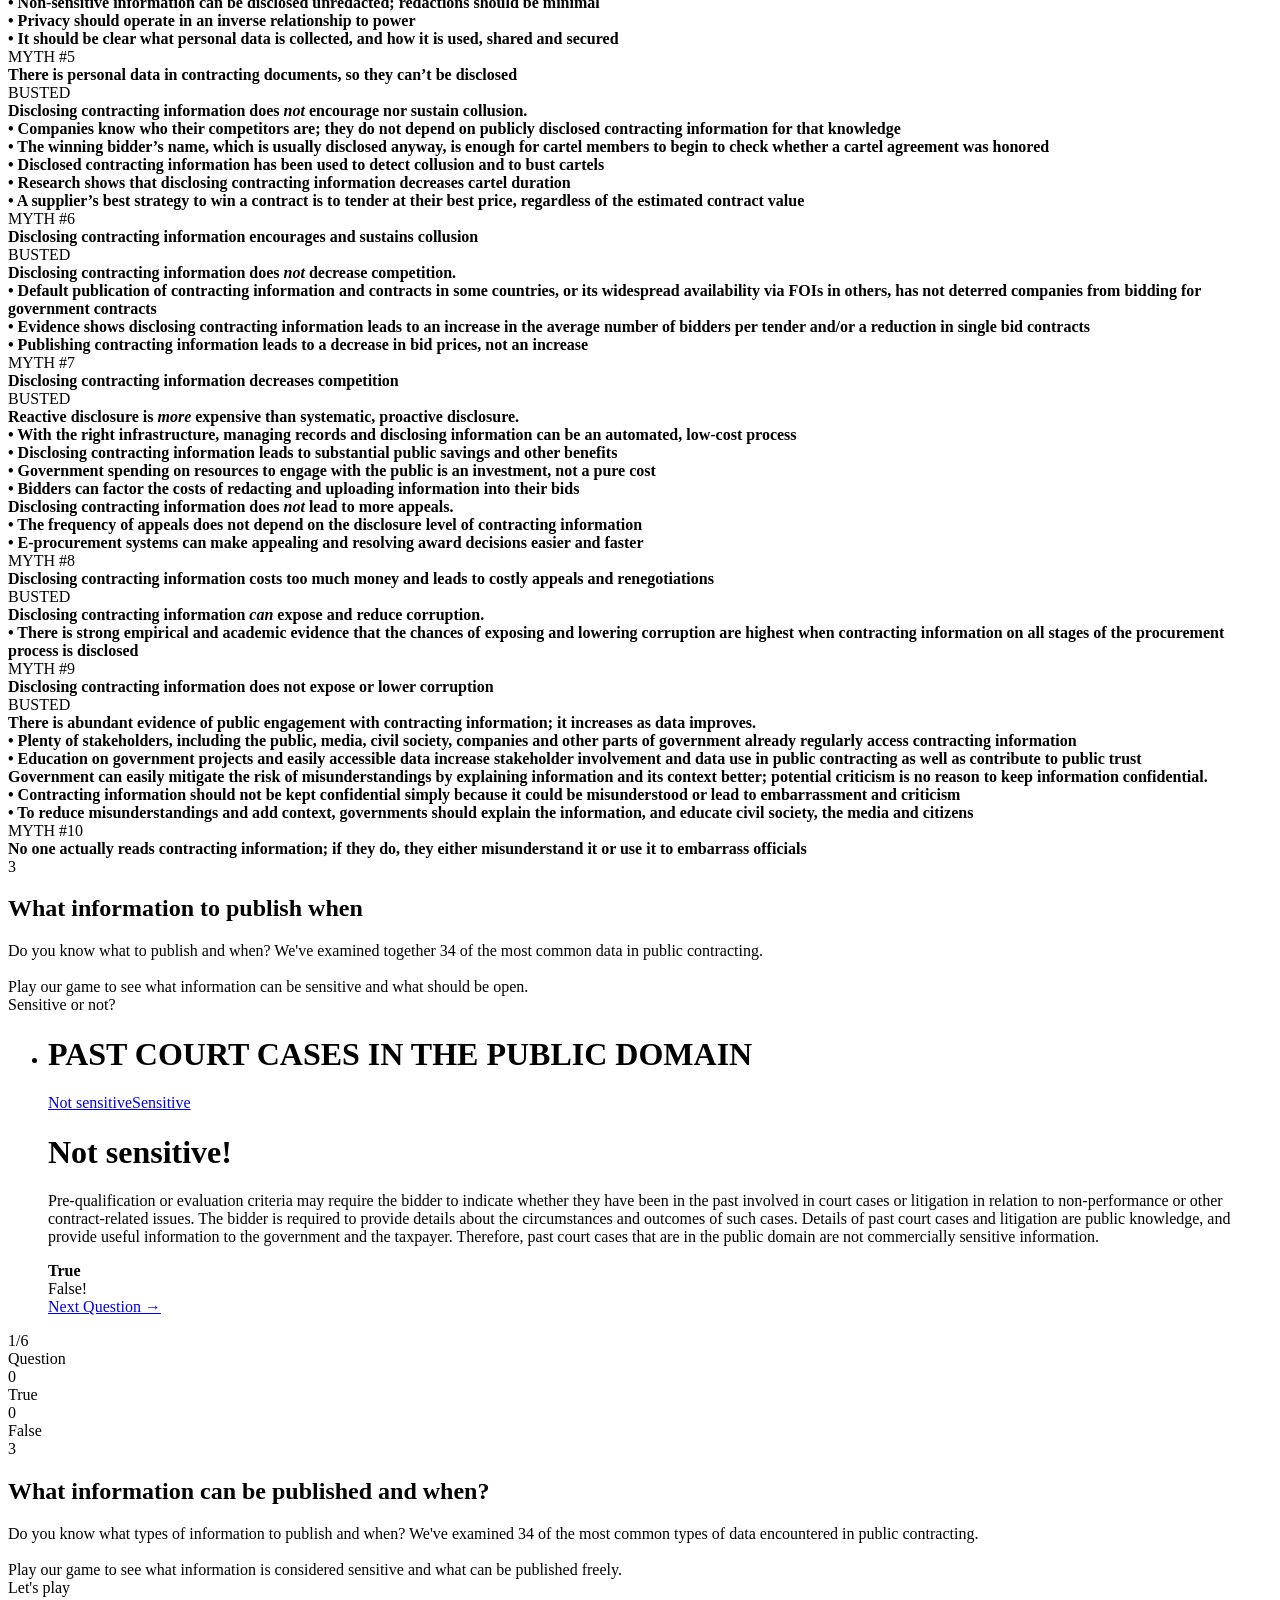
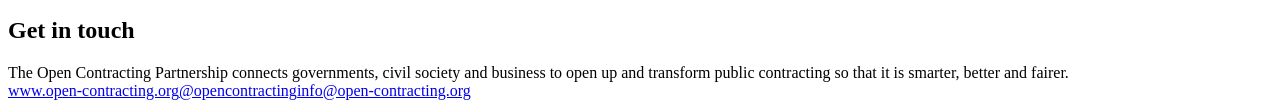
==== commit cb4a3671: "chore: Remove unnecessary type attribute on script tag" ====
--- a/index.html
+++ b/index.html
@@ -13,8 +13,8 @@
   <link href="css/normalize.css" rel="stylesheet" type="text/css">
   <link href="css/components.css" rel="stylesheet" type="text/css">
   <link href="css/myth-busting.css" rel="stylesheet" type="text/css">
-  <!-- [if lt IE 9]><script src="https://cdnjs.cloudflare.com/ajax/libs/html5shiv/3.7.3/html5shiv.min.js" type="text/javascript"></script><![endif] -->
-  <script type="text/javascript">
+  <!-- [if lt IE 9]><script src="https://cdnjs.cloudflare.com/ajax/libs/html5shiv/3.7.3/html5shiv.min.js"></script><![endif] -->
+  <script>
       ! function(o, c) {
         var n = c.documentElement,
           t = " w-mod-";
@@ -964,8 +964,8 @@
         <div class="text-block-11">The Open Contracting Partnership connects governments, civil society and business to open up and transform public contracting so that it is smarter, better and fairer.</div><a href="https://www.open-contracting.org" target="_blank" class="contact-link">www.open-contracting.org</a><a href="https://twitter.com/opencontracting" target="_blank" class="contact-link">@opencontracting</a><a target="_blank" href="mailto:info@open-contracting.org" class="contact-link">info@open-contracting.org</a></div><a href="#" class="footer-link w-inline-block"></a></div>
   </div>
   <div></div>
-  <script src="https://code.jquery.com/jquery-3.3.1.min.js" type="text/javascript" integrity="sha256-FgpCb/KJQlLNfOu91ta32o/NMZxltwRo8QtmkMRdAu8=" crossorigin="anonymous"></script>
-  <script src="js/myth-busting.js" type="text/javascript"></script>
+  <script src="https://code.jquery.com/jquery-3.3.1.min.js" integrity="sha256-FgpCb/KJQlLNfOu91ta32o/NMZxltwRo8QtmkMRdAu8=" crossorigin="anonymous"></script>
+  <script src="js/myth-busting.js"></script>
   <!-- [if lte IE 9]><script src="https://cdnjs.cloudflare.com/ajax/libs/placeholders/3.0.2/placeholders.min.js"></script><![endif] -->
   <script>
       var numToShow = 1;
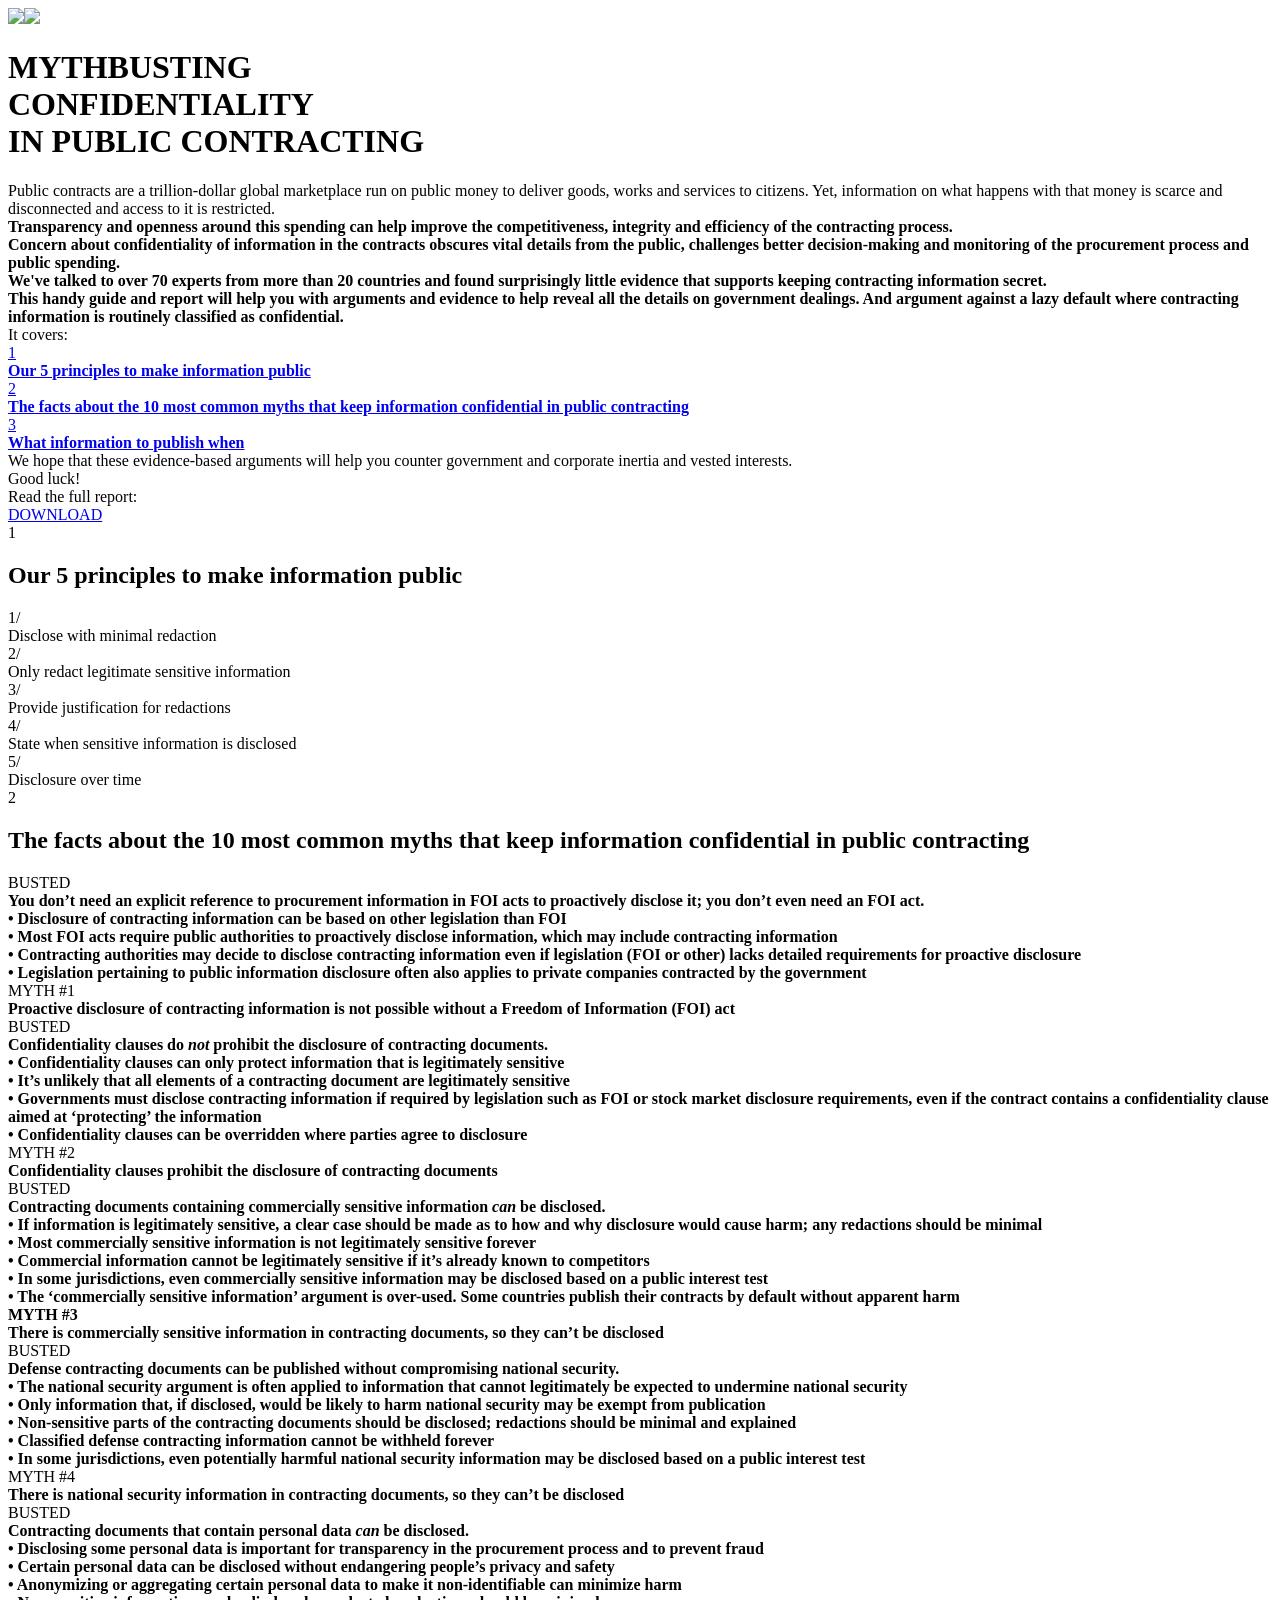
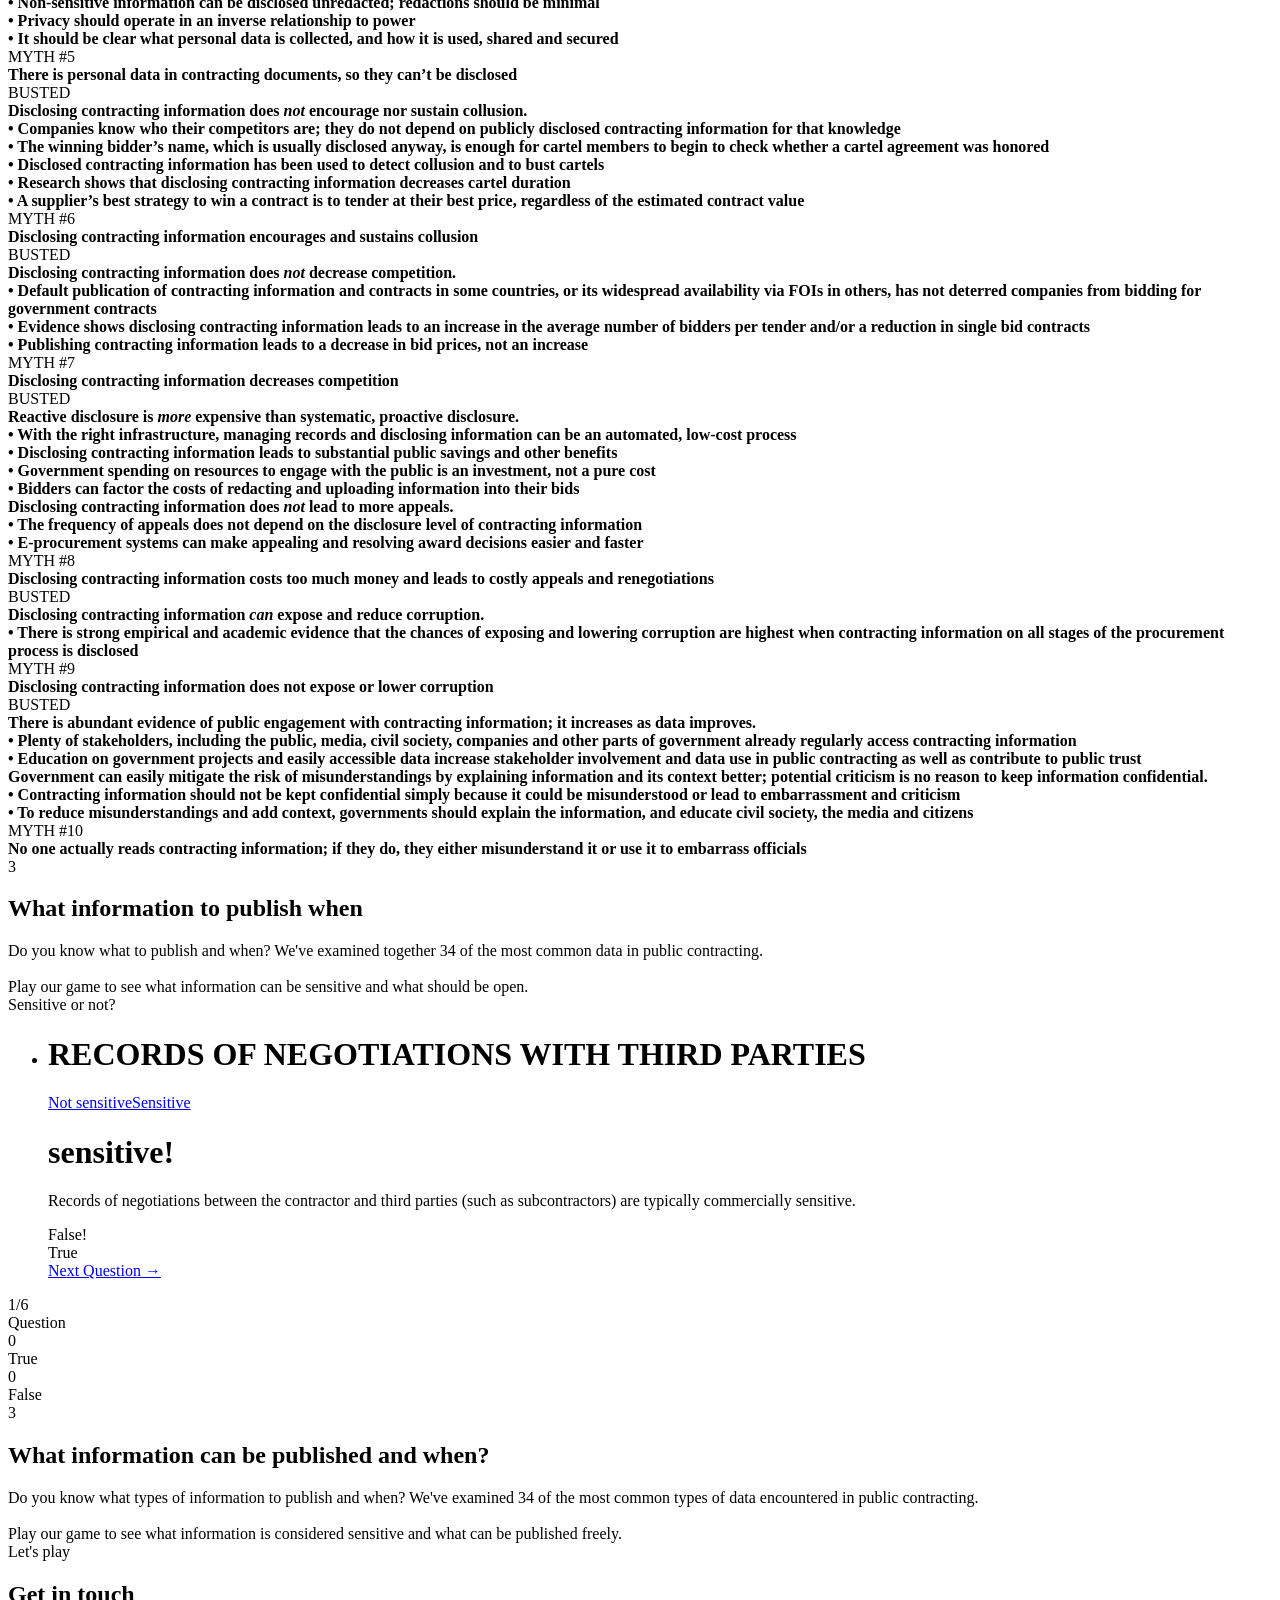
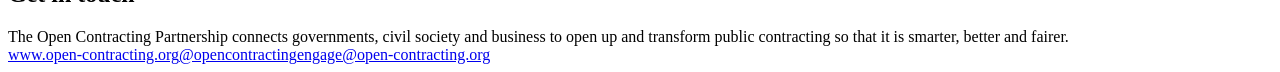
==== commit 8abd0205: "Update contact links in index.html" ====
--- a/index.html
+++ b/index.html
@@ -961,7 +961,7 @@
     <div class="content city">
       <div class="contact">
         <h2 class="section-title contact-title">Get in touch</h2>
-        <div class="text-block-11">The Open Contracting Partnership connects governments, civil society and business to open up and transform public contracting so that it is smarter, better and fairer.</div><a href="https://www.open-contracting.org" target="_blank" class="contact-link">www.open-contracting.org</a><a href="https://twitter.com/opencontracting" target="_blank" class="contact-link">@opencontracting</a><a target="_blank" href="mailto:info@open-contracting.org" class="contact-link">info@open-contracting.org</a></div><a href="#" class="footer-link w-inline-block"></a></div>
+        <div class="text-block-11">The Open Contracting Partnership connects governments, civil society and business to open up and transform public contracting so that it is smarter, better and fairer.</div><a href="https://www.open-contracting.org" target="_blank" class="contact-link">www.open-contracting.org</a><a href="https://www.linkedin.com/company/open-contracting-partnership" target="_blank" class="contact-link">@opencontracting</a><a target="_blank" href="mailto:engage@open-contracting.org" class="contact-link">engage@open-contracting.org</a></div><a href="https://www.open-contracting.org" class="footer-link w-inline-block"></a></div>
   </div>
   <div></div>
   <script src="https://code.jquery.com/jquery-3.3.1.min.js" integrity="sha256-FgpCb/KJQlLNfOu91ta32o/NMZxltwRo8QtmkMRdAu8=" crossorigin="anonymous"></script>
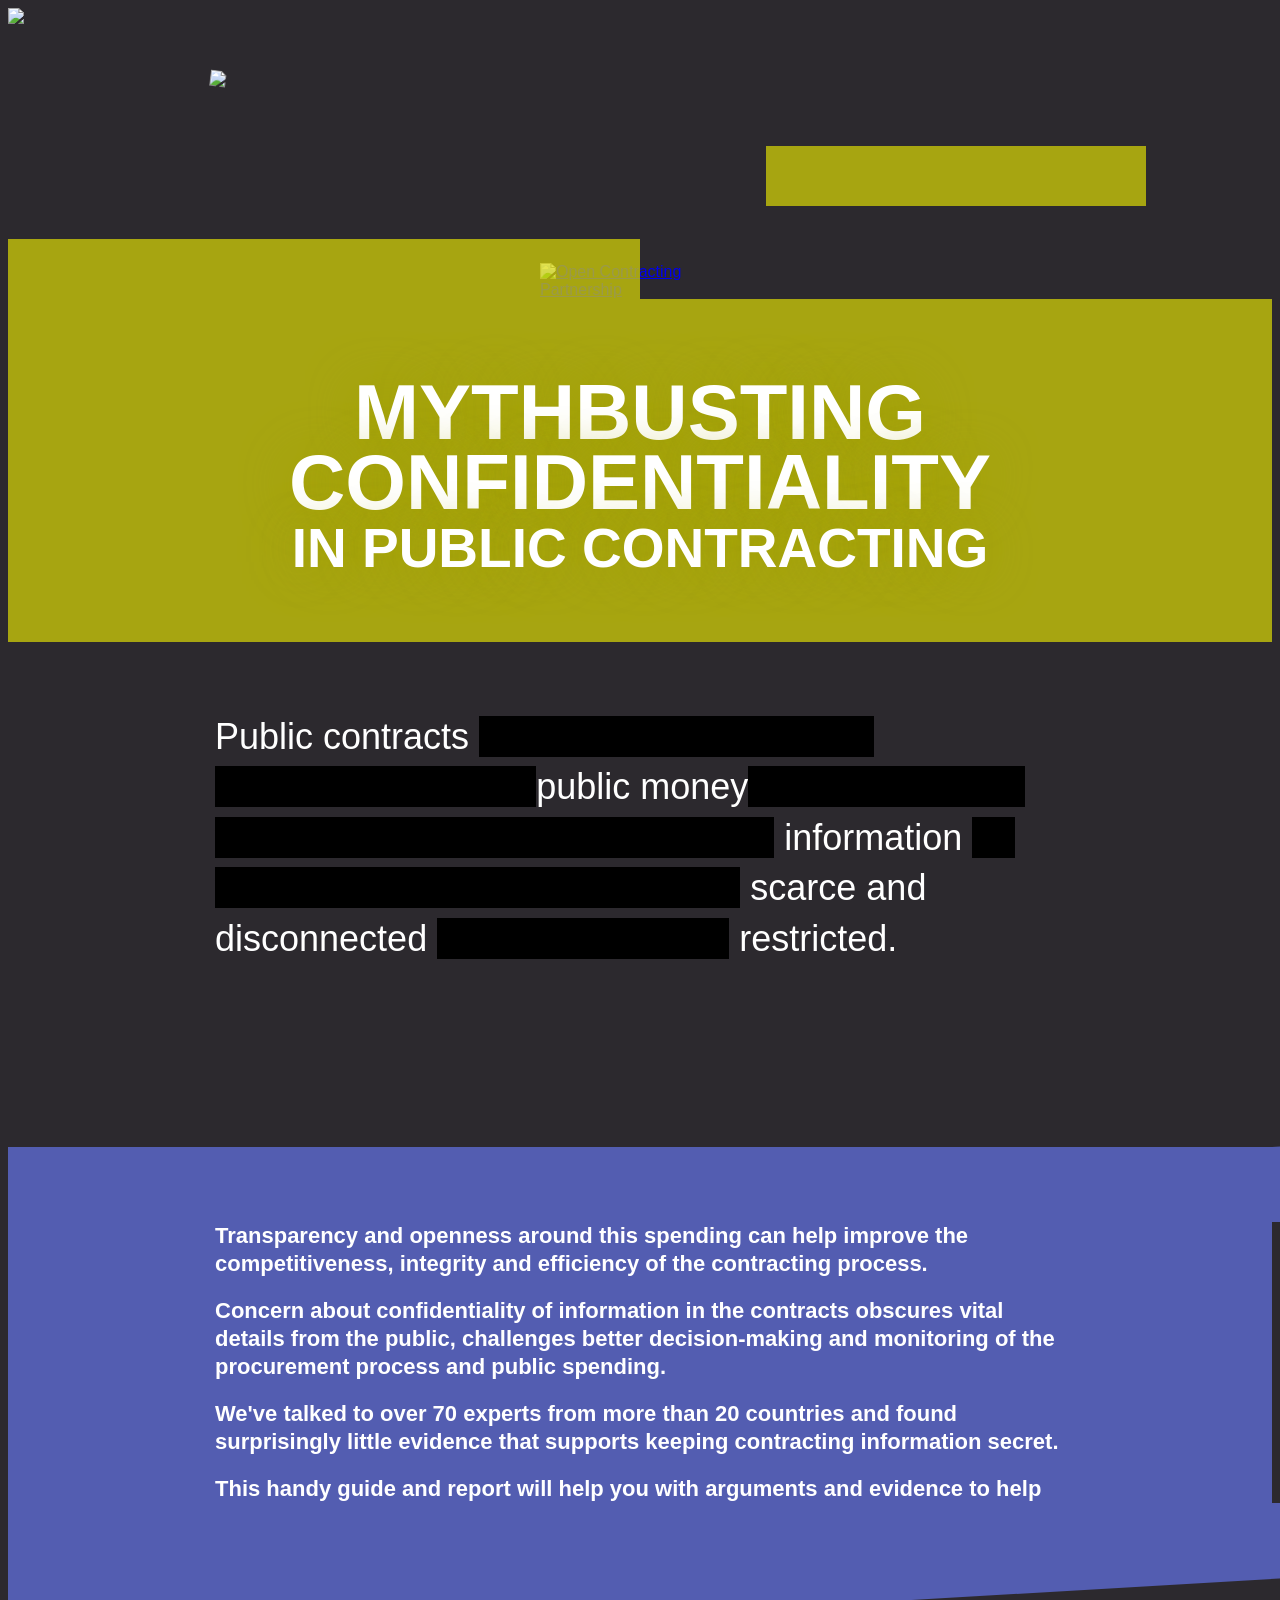
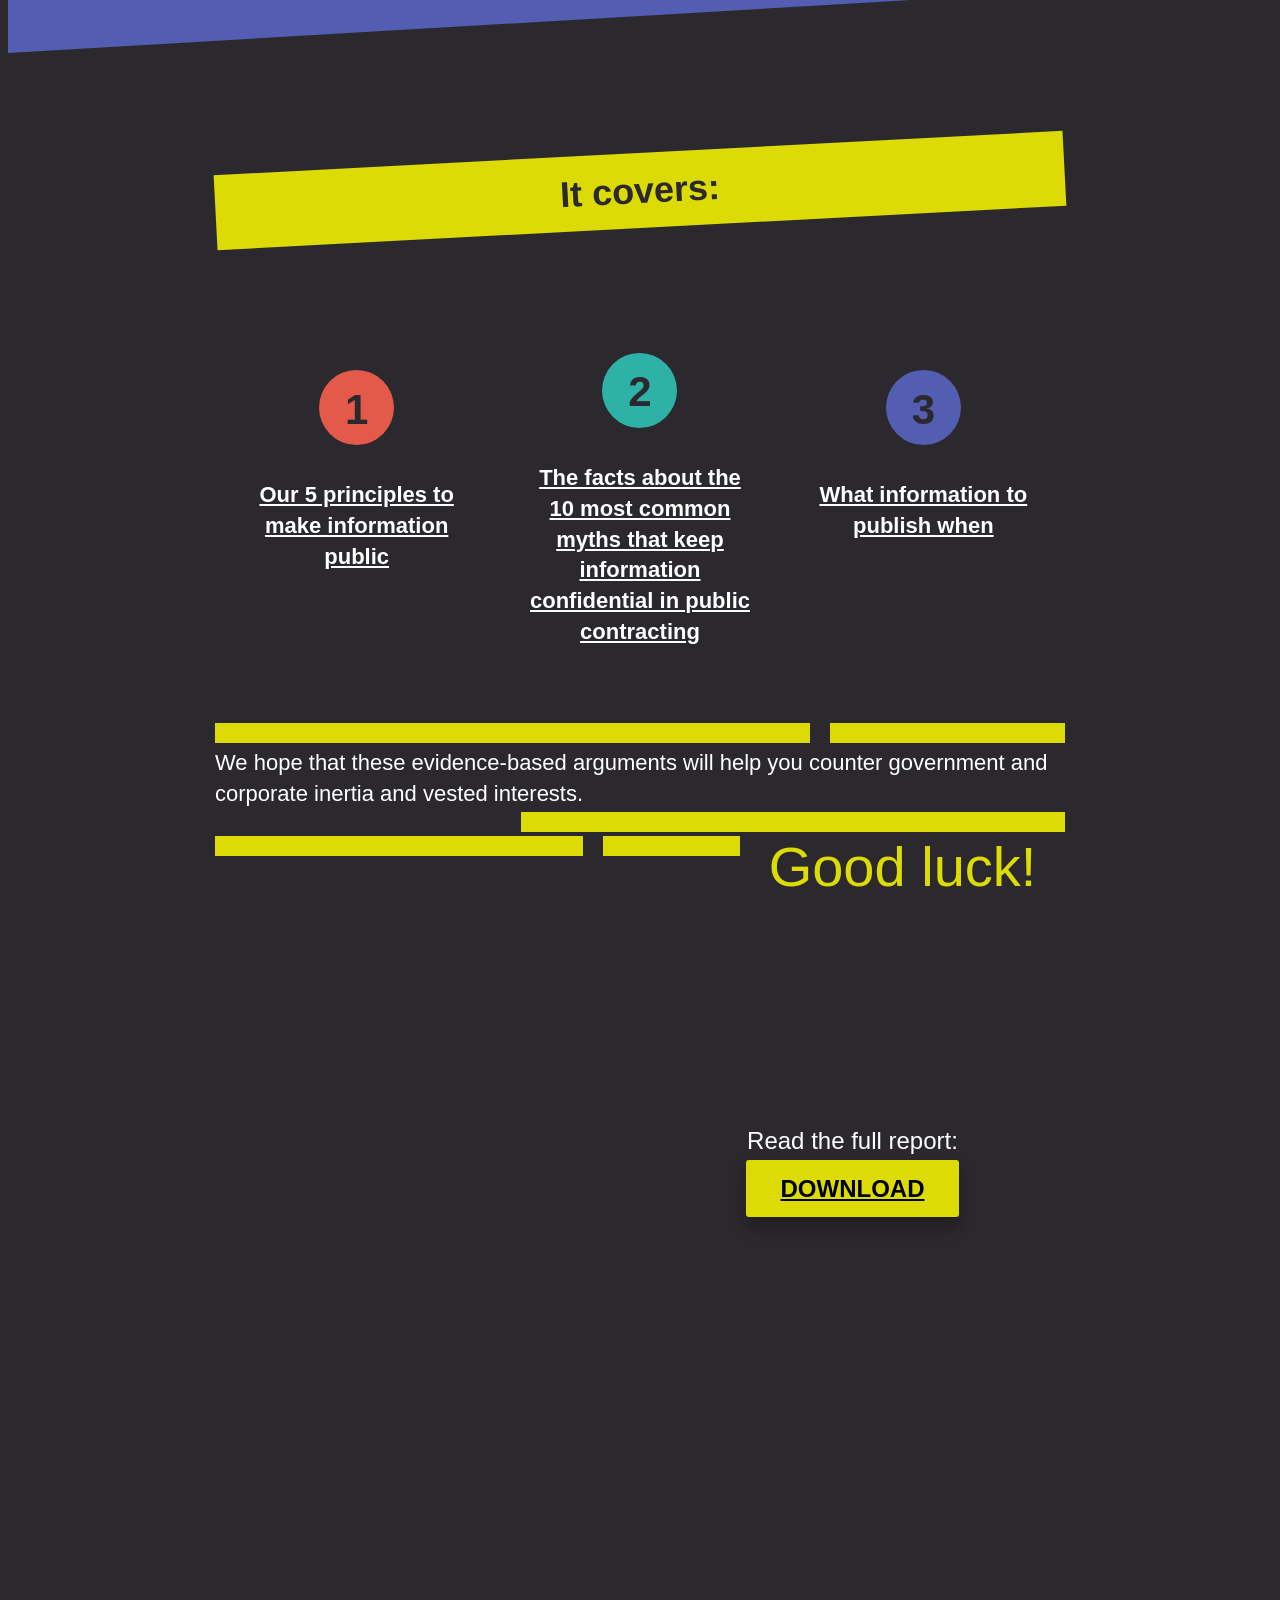
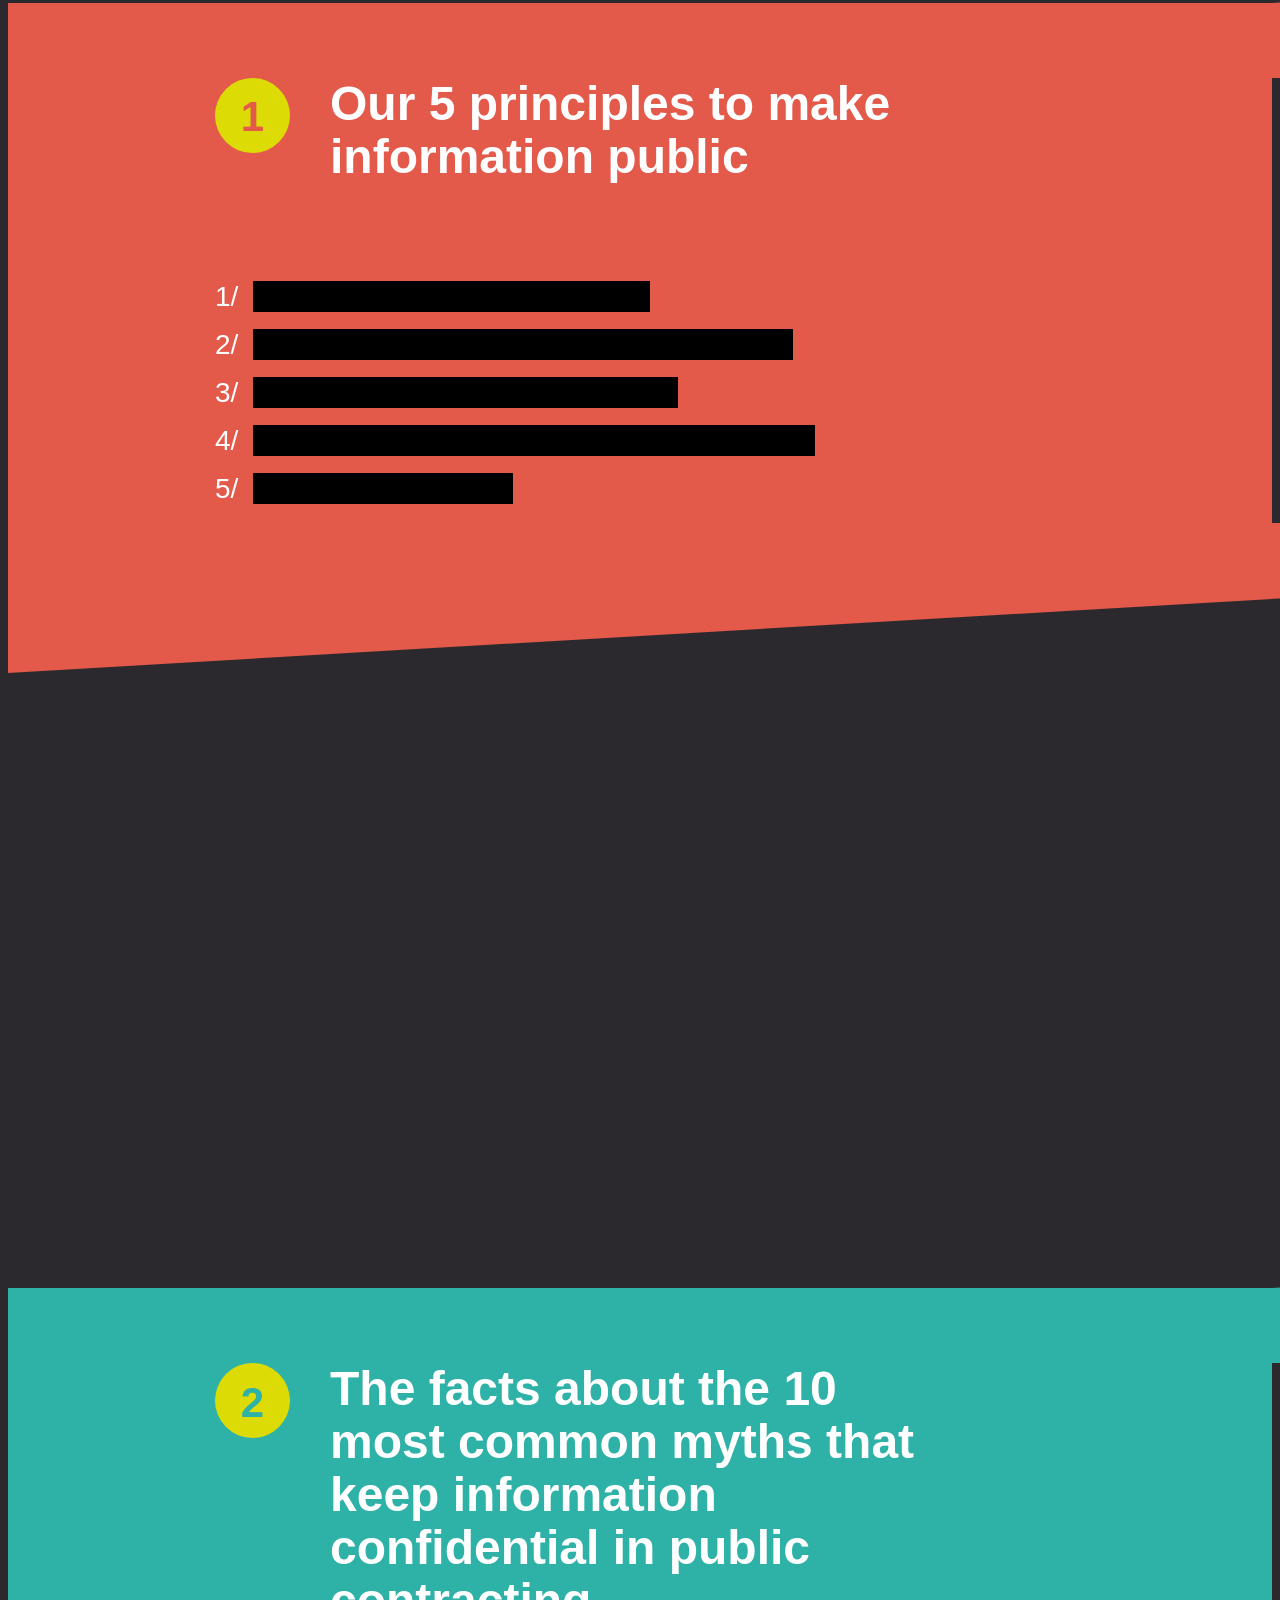
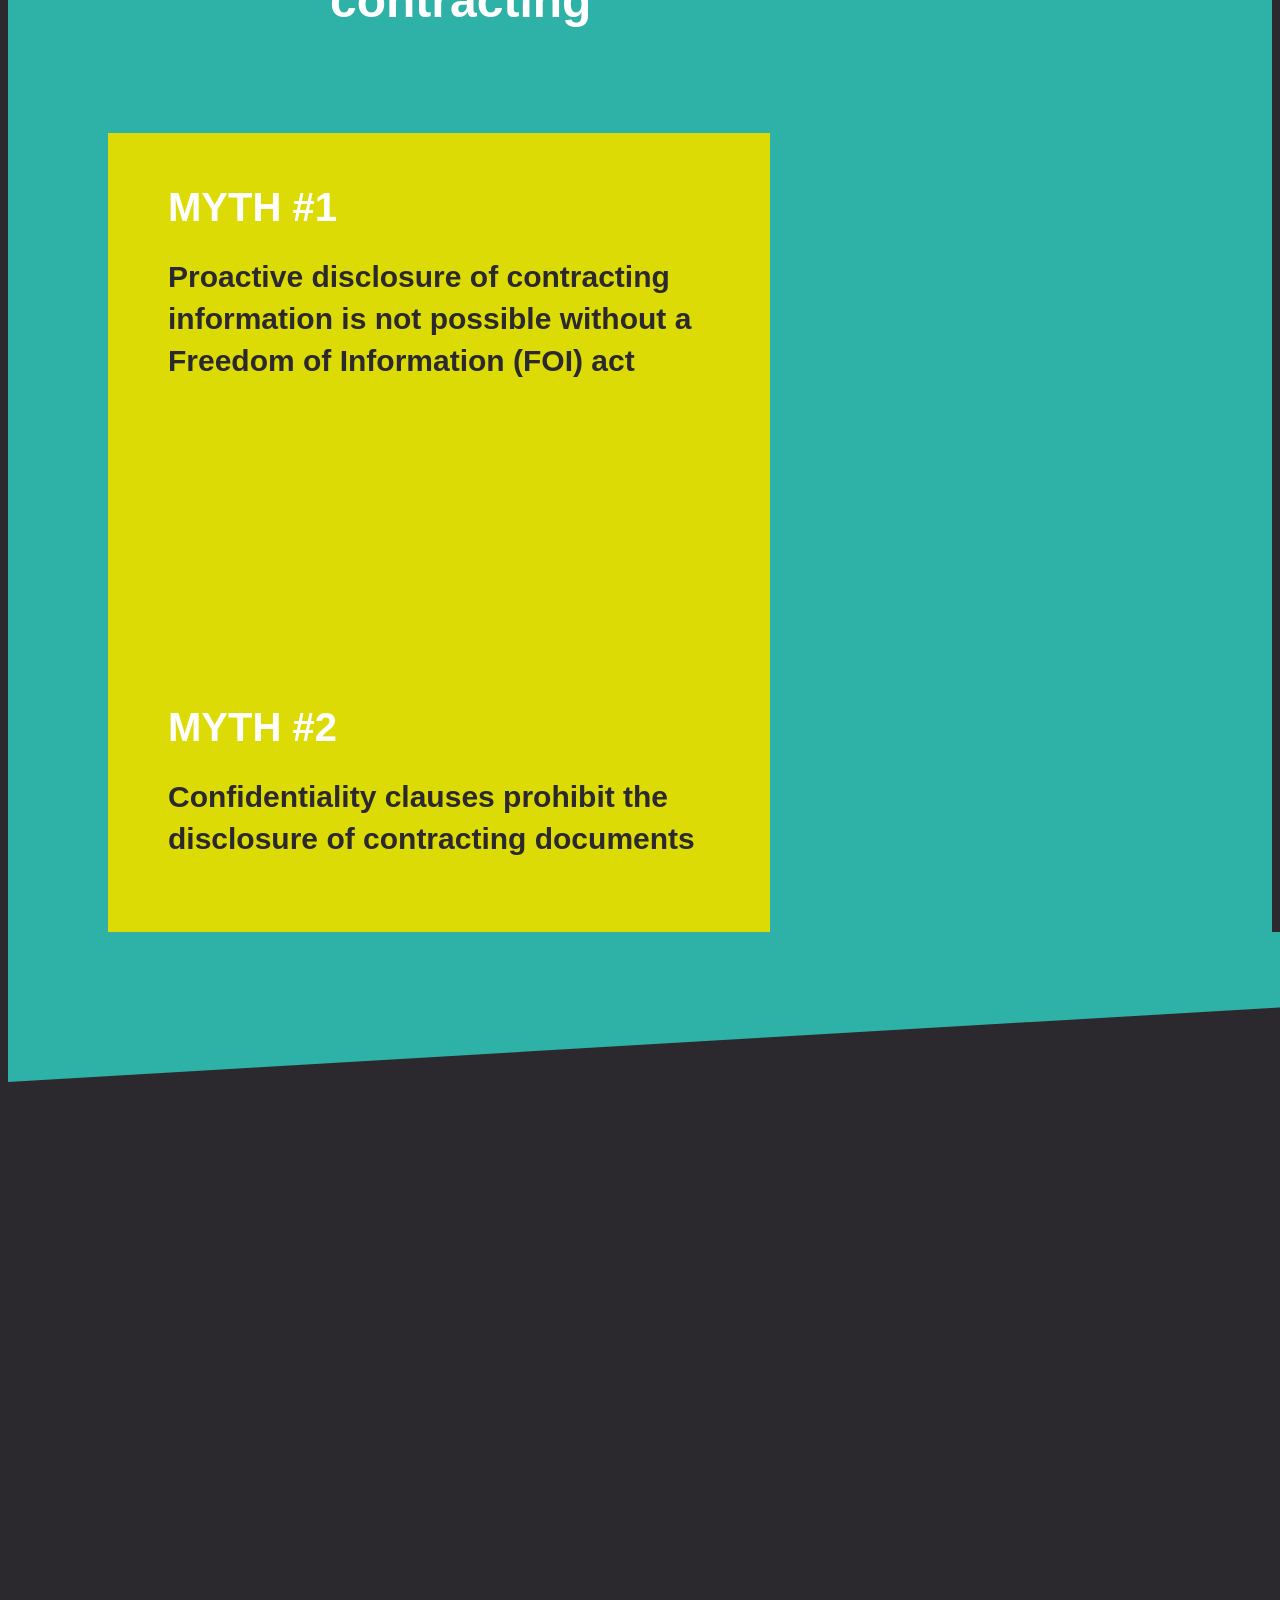
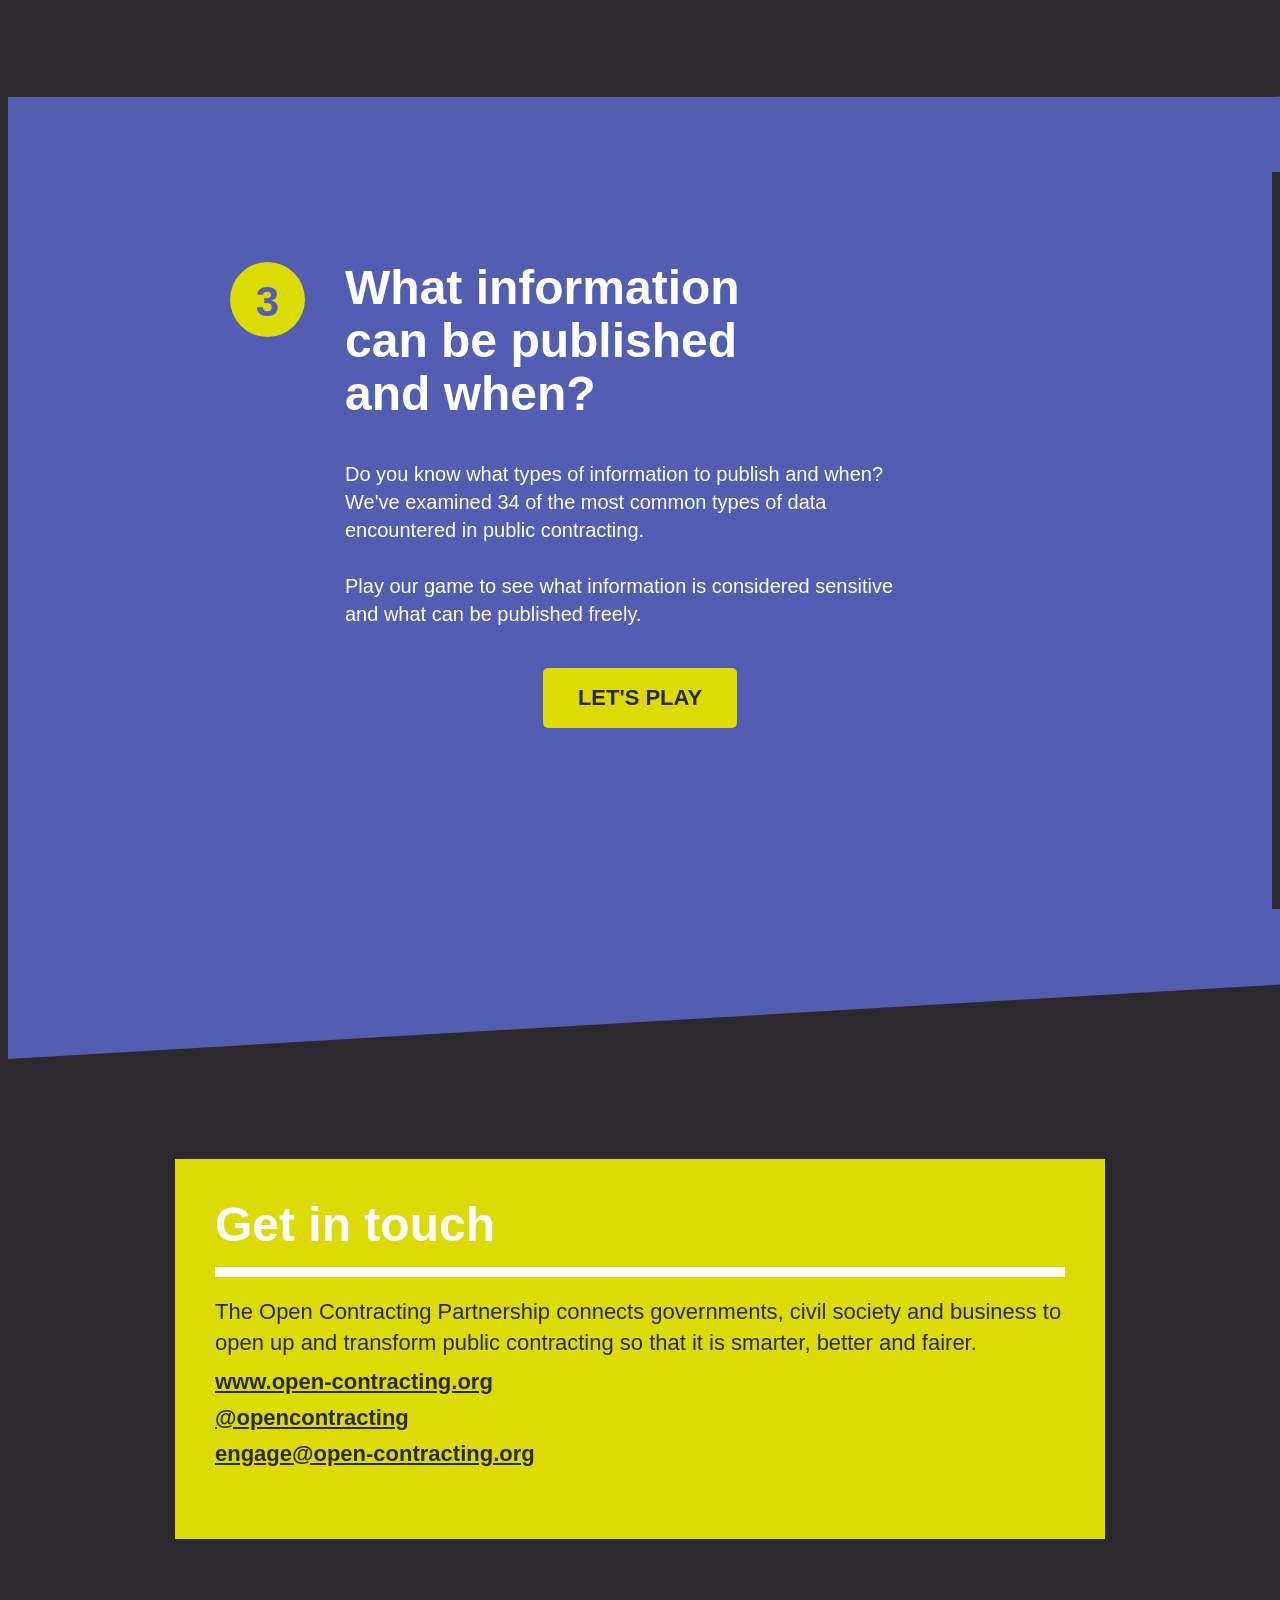
==== commit 69de010a: "Update hero section with logo link Added logo link to hero section in index.html" ====
--- a/index.html
+++ b/index.html
@@ -49,7 +49,14 @@
 </head>
 <body class="body-main">
   <div>
-    <div id="hero" class="content hero"><img src="images/loupe01-u177.png" srcset="images/loupe01-u177-p-500.png 500w, images/loupe01-u177-p-800.png 800w, images/loupe01-u177.png 851w" sizes="(max-width: 851px) 100vw, 851px" class="magnifying-glass"><img src="images/report.png" class="report"><img src="images/report.png" class="report report-top">
+    <div id="hero" class="content hero">
+  <img src="images/loupe01-u177.png" srcset="..." class="magnifying-glass">
+  <img src="images/report.png" class="report">
+  <img src="images/report.png" class="report report-top">
+
+ <a href="https://www.open-contracting.org" target="_blank" rel="noopener" class="logo-block">
+    <img src="images/logo.png" alt="Open Contracting Partnership" class="site-logo">
+  </a>
       <div class="header-text">
         <h1 class="heading">MYTHBUSTING<br>CONFIDENTIALITY<br><span class="smaller">IN PUBLIC CONTRACTING</span></h1>
         <div class="div-block-5"></div>
--- a/css/myth-busting.css
+++ b/css/myth-busting.css
@@ -0,0 +1,2076 @@
+.flex-body {
+  position: fixed;
+  left: 0px;
+  top: 0px;
+  right: 0px;
+  bottom: 0px;
+  display: block;
+  overflow: scroll;
+  padding-bottom: 0px;
+  -webkit-box-orient: vertical;
+  -webkit-box-direction: normal;
+  -webkit-flex-direction: column;
+  -ms-flex-direction: column;
+  flex-direction: column;
+  background-color: #2c292e;
+  color: #2eb1a7;
+}
+
+.logo-block {
+  width: 100%;
+  display: flex;
+  justify-content: center;
+  padding-top: 30px;
+}
+
+.site-logo {
+  max-width: 200px;
+  height: auto;
+}
+
+.content {
+  display: -webkit-box;
+  display: -webkit-flex;
+  display: -ms-flexbox;
+  display: flex;
+  min-height: 340px;
+  padding-top: 175px;
+  padding-bottom: 175px;
+  -webkit-box-orient: vertical;
+  -webkit-box-direction: normal;
+  -webkit-flex-direction: column;
+  -ms-flex-direction: column;
+  flex-direction: column;
+  -webkit-box-align: center;
+  -webkit-align-items: center;
+  -ms-flex-align: center;
+  align-items: center;
+  -webkit-box-flex: 0;
+  -webkit-flex: 0 0 auto;
+  -ms-flex: 0 0 auto;
+  flex: 0 0 auto;
+}
+
+.content.hero {
+  position: relative;
+  display: -webkit-box;
+  display: -webkit-flex;
+  display: -ms-flexbox;
+  display: flex;
+  overflow: hidden;
+  padding-top: 225px;
+  padding-bottom: 183px;
+  -webkit-box-flex: 0;
+  -webkit-flex: 0 0 auto;
+  -ms-flex: 0 0 auto;
+  flex: 0 0 auto;
+  background-image: url('../images/image-deskBCKDEF00.jpg');
+  background-position: 50% 50%;
+  background-size: cover;
+  background-attachment: fixed;
+}
+
+.content.purple {
+  position: relative;
+  height: auto;
+  min-height: 0px;
+  margin-bottom: 0px;
+  padding-top: 75px;
+  padding-bottom: 0px;
+  -webkit-box-pack: start;
+  -webkit-justify-content: flex-start;
+  -ms-flex-pack: start;
+  justify-content: flex-start;
+  -webkit-box-align: center;
+  -webkit-align-items: center;
+  -ms-flex-align: center;
+  align-items: center;
+  -webkit-box-flex: 0;
+  -webkit-flex: 0 0 auto;
+  -ms-flex: 0 0 auto;
+  flex: 0 0 auto;
+  background-color: #535db1;
+  color: #fff;
+  font-size: 20px;
+  line-height: 1.4em;
+  font-weight: 500;
+}
+
+.content.red {
+  position: relative;
+  height: auto;
+  min-height: 0px;
+  margin-bottom: 0px;
+  padding-top: 75px;
+  padding-bottom: 75px;
+  -webkit-box-pack: start;
+  -webkit-justify-content: flex-start;
+  -ms-flex-pack: start;
+  justify-content: flex-start;
+  -webkit-box-align: center;
+  -webkit-align-items: center;
+  -ms-flex-align: center;
+  align-items: center;
+  -webkit-box-flex: 0;
+  -webkit-flex: 0 0 auto;
+  -ms-flex: 0 0 auto;
+  flex: 0 0 auto;
+  background-color: #e3594a;
+  color: #fff;
+  font-size: 20px;
+  line-height: 1.4em;
+  font-weight: 500;
+}
+
+.content.green {
+  position: relative;
+  height: auto;
+  min-height: 0px;
+  margin-bottom: 0px;
+  padding-top: 75px;
+  padding-bottom: 75px;
+  -webkit-box-pack: start;
+  -webkit-justify-content: flex-start;
+  -ms-flex-pack: start;
+  justify-content: flex-start;
+  -webkit-box-align: center;
+  -webkit-align-items: center;
+  -ms-flex-align: center;
+  align-items: center;
+  -webkit-box-flex: 0;
+  -webkit-flex: 0 0 auto;
+  -ms-flex: 0 0 auto;
+  flex: 0 0 auto;
+  background-color: #2eb1a7;
+  color: #fff;
+  font-size: 20px;
+  line-height: 1.4em;
+  font-weight: 500;
+}
+
+.content.city {
+  background-image: -webkit-linear-gradient(270deg, rgba(44, 41, 46, .85), rgba(44, 41, 46, .85)), url('../images/image-deskBCKDEF01.jpg');
+  background-image: linear-gradient(180deg, rgba(44, 41, 46, .85), rgba(44, 41, 46, .85)), url('../images/image-deskBCKDEF01.jpg');
+  background-position: 0px 0px, 0px 0px;
+  background-size: auto, cover;
+  background-repeat: repeat, no-repeat;
+  background-attachment: scroll, fixed;
+}
+
+.image {
+  display: block;
+  width: 100%;
+  max-width: 750px;
+  margin-bottom: 31px;
+  -webkit-box-flex: 0;
+  -webkit-flex: 0 0 auto;
+  -ms-flex: 0 0 auto;
+  flex: 0 0 auto;
+}
+
+.purple-top {
+  position: absolute;
+  left: 0px;
+  top: 0px;
+  right: 0px;
+  width: 100%;
+  height: 75px;
+  margin-top: -75px;
+  border-style: solid solid solid none;
+  border-width: 75px 100vw 0px 1px;
+  border-color: transparent #535db1 #535db1 #000;
+}
+
+.purple-bottom {
+  position: absolute;
+  left: 0px;
+  right: 0px;
+  bottom: 0px;
+  height: 75px;
+  margin-bottom: -75px;
+  border-right: 0px none #000;
+  border-bottom: 75px solid transparent;
+  border-left: 100vw solid #535db1;
+}
+
+.row {
+  max-width: 850px;
+  margin-top: 0px;
+  margin-bottom: 0px;
+  padding-bottom: 0px;
+  -webkit-box-flex: 1;
+  -webkit-flex: 1;
+  -ms-flex: 1;
+  flex: 1;
+}
+
+.body {
+  overflow: visible;
+  font-family: Stratum2, sans-serif;
+  font-size: 16px;
+}
+
+.green-top {
+  position: absolute;
+  left: 0px;
+  top: 0px;
+  right: 0px;
+  width: 100%;
+  height: 75px;
+  margin-top: -75px;
+  border-style: solid solid solid none;
+  border-width: 75px 100vw 0px 1px;
+  border-color: transparent #2eb1a7 #e3594a #000;
+}
+
+.red-bottom {
+  position: absolute;
+  left: 0px;
+  right: 0px;
+  bottom: 0px;
+  height: 75px;
+  margin-bottom: -75px;
+  border-bottom: 75px solid transparent;
+  border-left: 100vw solid #e3594a;
+}
+
+.green-bottom {
+  position: absolute;
+  left: 0px;
+  right: 0px;
+  bottom: 0px;
+  height: 75px;
+  margin-bottom: -75px;
+  border-bottom: 75px solid transparent;
+  border-left: 100vw solid #2eb1a7;
+}
+
+.red-top {
+  position: absolute;
+  left: 0px;
+  top: 0px;
+  right: 0px;
+  width: 100%;
+  height: 75px;
+  margin-top: -75px;
+  border-style: solid solid solid none;
+  border-width: 75px 100vw 0px 0px;
+  border-color: transparent #e3594a #e3594a #000;
+}
+
+.inner-content {
+  display: -webkit-box;
+  display: -webkit-flex;
+  display: -ms-flexbox;
+  display: flex;
+  width: 850px;
+  min-height: 75px;
+  margin-bottom: 50px;
+  -webkit-box-flex: 0;
+  -webkit-flex: 0 0 auto;
+  -ms-flex: 0 0 auto;
+  flex: 0 0 auto;
+}
+
+.inner-content.page-links {
+  margin-bottom: 75px;
+}
+
+.inner-content.two-col {
+  -webkit-justify-content: space-around;
+  -ms-flex-pack: distribute;
+  justify-content: space-around;
+  -webkit-box-flex: 1;
+  -webkit-flex: 1;
+  -ms-flex: 1;
+  flex: 1;
+}
+
+.inner-content.luck {
+  -webkit-box-orient: vertical;
+  -webkit-box-direction: normal;
+  -webkit-flex-direction: column;
+  -ms-flex-direction: column;
+  flex-direction: column;
+}
+
+.content-row {
+  display: -webkit-box;
+  display: -webkit-flex;
+  display: -ms-flexbox;
+  display: flex;
+  -webkit-justify-content: space-around;
+  -ms-flex-pack: distribute;
+  justify-content: space-around;
+  -webkit-box-align: center;
+  -webkit-align-items: center;
+  -ms-flex-align: center;
+  align-items: center;
+}
+
+.number-block {
+  display: -webkit-box;
+  display: -webkit-flex;
+  display: -ms-flexbox;
+  display: flex;
+  min-height: 260px;
+  padding-right: 30px;
+  padding-left: 30px;
+  -webkit-box-orient: vertical;
+  -webkit-box-direction: normal;
+  -webkit-flex-direction: column;
+  -ms-flex-direction: column;
+  flex-direction: column;
+  -webkit-box-align: center;
+  -webkit-align-items: center;
+  -ms-flex-align: center;
+  align-items: center;
+  -webkit-box-flex: 1;
+  -webkit-flex: 1;
+  -ms-flex: 1;
+  flex: 1;
+  color: #fff;
+  text-align: center;
+  text-decoration: none;
+}
+
+.number-block-text {
+  font-size: 22px;
+  line-height: 1.4em;
+  font-weight: 500;
+  text-decoration: underline;
+}
+
+.number {
+  display: -webkit-box;
+  display: -webkit-flex;
+  display: -ms-flexbox;
+  display: flex;
+  width: 75px;
+  height: 75px;
+  margin-bottom: 35px;
+  -webkit-box-orient: vertical;
+  -webkit-box-direction: normal;
+  -webkit-flex-direction: column;
+  -ms-flex-direction: column;
+  flex-direction: column;
+  -webkit-box-pack: center;
+  -webkit-justify-content: center;
+  -ms-flex-pack: center;
+  justify-content: center;
+  -webkit-box-align: center;
+  -webkit-align-items: center;
+  -ms-flex-align: center;
+  align-items: center;
+  border-radius: 50%;
+  background-color: #e3594a;
+  color: #2c292e;
+  font-size: 32px;
+  font-weight: 700;
+  text-decoration: none;
+}
+
+.number:hover {
+  background-color: #dcdb05;
+}
+
+.number.green {
+  background-color: #2eb1a7;
+}
+
+.number.green:hover {
+  background-color: #dcdb05;
+}
+
+.number.purple {
+  background-color: #535db1;
+}
+
+.number.purple:hover {
+  background-color: #dcdb05;
+}
+
+.number.yellow {
+  margin-right: 40px;
+  -webkit-box-flex: 0;
+  -webkit-flex: 0 0 auto;
+  -ms-flex: 0 0 auto;
+  flex: 0 0 auto;
+  background-color: #dcdb05;
+  color: #e3594a;
+}
+
+.number.yellow.green {
+  color: #2eb1a7;
+}
+
+.number.yellow.purple {
+  color: #535db1;
+}
+
+.number-text {
+  margin-top: 4px;
+  font-size: 42px;
+  text-decoration: none;
+}
+
+.bold-text {
+  line-height: 1.4em;
+}
+
+.title-slant {
+  display: -webkit-box;
+  display: -webkit-flex;
+  display: -ms-flexbox;
+  display: flex;
+  width: 850px;
+  height: 75px;
+  margin-bottom: 75px;
+  -webkit-box-pack: center;
+  -webkit-justify-content: center;
+  -ms-flex-pack: center;
+  justify-content: center;
+  -webkit-box-align: center;
+  -webkit-align-items: center;
+  -ms-flex-align: center;
+  align-items: center;
+  background-color: #dcdb05;
+  -webkit-transform: rotate(-3deg);
+  -ms-transform: rotate(-3deg);
+  transform: rotate(-3deg);
+  color: #2c292e;
+  font-size: 36px;
+  font-weight: 700;
+}
+
+.block-text {
+  padding: 0px 3px;
+  background-image: -webkit-linear-gradient(270deg, #000, #000);
+  background-image: linear-gradient(180deg, #000, #000);
+  -webkit-transition: all 150ms ease;
+  transition: all 150ms ease;
+  color: #000;
+  cursor: pointer;
+}
+
+.block-text:hover {
+  background-image: none;
+  color: #fff;
+}
+
+.rollover-text {
+  margin-bottom: 19px;
+  font-size: 22px;
+}
+
+.rollover-text:hover {
+  background-color: transparent;
+  color: #fff;
+}
+
+.hero-block {
+  position: relative;
+  width: 850px;
+}
+
+.text-block-3 {
+  color: #fff;
+  font-size: 36px;
+  line-height: 1.4em;
+  font-weight: 500;
+}
+
+.title-block {
+  display: -webkit-box;
+  display: -webkit-flex;
+  display: -ms-flexbox;
+  display: flex;
+  width: 850px;
+  min-height: 75px;
+  margin-bottom: 60px;
+  -webkit-box-align: start;
+  -webkit-align-items: flex-start;
+  -ms-flex-align: start;
+  align-items: flex-start;
+}
+
+.title-block.med {
+  width: 700px;
+  margin-bottom: 40px;
+}
+
+.title-block.med.hide {
+  display: none;
+}
+
+.section-title {
+  width: 70%;
+  margin-top: 0px;
+  color: #fff;
+  font-size: 48px;
+  line-height: 1.1em;
+}
+
+.section-title.contact-title {
+  width: 100%;
+  margin-bottom: 20px;
+  padding-bottom: 15px;
+  border-bottom: 10px solid #fff;
+}
+
+.div-block-2 {
+  display: -webkit-box;
+  display: -webkit-flex;
+  display: -ms-flexbox;
+  display: flex;
+  width: 850px;
+  height: auto;
+  margin-bottom: 20px;
+  -webkit-box-orient: vertical;
+  -webkit-box-direction: normal;
+  -webkit-flex-direction: column;
+  -ms-flex-direction: column;
+  flex-direction: column;
+  -webkit-box-align: start;
+  -webkit-align-items: flex-start;
+  -ms-flex-align: start;
+  align-items: flex-start;
+}
+
+.li-large {
+  display: -webkit-box;
+  display: -webkit-flex;
+  display: -ms-flexbox;
+  display: flex;
+  -webkit-box-orient: horizontal;
+  -webkit-box-direction: normal;
+  -webkit-flex-direction: row;
+  -ms-flex-direction: row;
+  flex-direction: row;
+  -webkit-box-flex: 1;
+  -webkit-flex: 1;
+  -ms-flex: 1;
+  flex: 1;
+}
+
+.text-block-5 {
+  font-size: 28px;
+}
+
+.text-block-6 {
+  margin-left: 15px;
+  font-size: 28px;
+}
+
+.card-reveal {
+  position: relative;
+  width: 100%;
+  height: 500px;
+  cursor: pointer;
+}
+
+.card-front {
+  position: absolute;
+  width: 100%;
+  height: 550px;
+  padding: 60px;
+  background-color: #dcdb05;
+}
+
+.card-back {
+  position: absolute;
+  display: none;
+  width: 100%;
+  height: 550px;
+  padding: 55px;
+  background-color: #fff;
+  -webkit-transform: rotateX(0deg) rotateY(180deg) rotateZ(0deg);
+  transform: rotateX(0deg) rotateY(180deg) rotateZ(0deg);
+  color: #2c292e;
+  -webkit-transform-style: preserve-3d;
+  transform-style: preserve-3d;
+}
+
+.card-back.number-10 {
+  height: auto;
+  min-height: 550px;
+}
+
+.text-block-7 {
+  margin-bottom: 35px;
+  padding: 0px;
+  font-size: 40px;
+  font-weight: 900;
+}
+
+.text-block-8 {
+  color: #2c292e;
+  font-size: 30px;
+}
+
+.bold-text-2 {
+  line-height: 1.4em;
+}
+
+.list {
+  font-size: 14px;
+}
+
+.text-block-9 {
+  margin-bottom: 5px;
+  font-size: 16px;
+  line-height: 1.4em;
+}
+
+.text-block-10 {
+  margin-top: 10px;
+  margin-bottom: 15px;
+}
+
+.busted-badge {
+  position: absolute;
+  top: -7px;
+  right: -13px;
+  z-index: 99;
+  padding: 8px 20px;
+  background-color: #e3594a;
+  opacity: 0;
+  -webkit-transform: rotateX(0deg) rotateY(180deg) rotateZ(-13deg) scale(1.57);
+  transform: rotateX(0deg) rotateY(180deg) rotateZ(-13deg) scale(1.57);
+  color: #fff;
+  font-size: 30px;
+  font-weight: 700;
+  -webkit-transform-style: preserve-3d;
+  transform-style: preserve-3d;
+}
+
+.mask {
+  overflow: visible;
+  height: 1200px;
+  margin-right: 90px;
+  margin-left: 90px;
+}
+
+.multi-card-slide {
+  overflow: hidden;
+  width: 100%;
+  height: 850px;
+  margin-top: -171px;
+  margin-bottom: -101px;
+  padding-top: 167px;
+  padding-bottom: 60px;
+  background-color: transparent;
+}
+
+.arrow {
+  color: #535db1;
+}
+
+.slide {
+  z-index: 99;
+  width: 50%;
+  padding: 10px;
+  -webkit-perspective: 1839px;
+  perspective: 1839px;
+}
+
+.slide-nav {
+  left: 0px;
+  right: 0px;
+  bottom: -345px;
+}
+
+.link-block {
+  width: 600px;
+  height: 460px;
+  background-image: url('../images/what-to-publish.png');
+  background-position: 50% 50%;
+  background-size: contain;
+  background-repeat: no-repeat;
+}
+
+.button-cta {
+  min-width: 300px;
+  padding: 15px 35px;
+  border-radius: 3px;
+  background-color: #dcdb05;
+  box-shadow: 0 9px 17px 0 rgba(0, 0, 0, .31);
+  -webkit-transition: all 200ms ease;
+  transition: all 200ms ease;
+  color: #000;
+  font-size: 24px;
+  font-weight: 700;
+  text-align: center;
+}
+
+.button-cta:hover {
+  background-color: #bbba00;
+  box-shadow: 0 4px 2px 0 rgba(0, 0, 0, .31);
+}
+
+.button-cta:active {
+  box-shadow: 0 1px 2px 0 rgba(0, 0, 0, .31);
+}
+
+.cta-lead {
+  margin-bottom: 20px;
+  color: #fff;
+  font-size: 24px;
+  font-weight: 500;
+  text-align: center;
+}
+
+.col {
+  display: -webkit-box;
+  display: -webkit-flex;
+  display: -ms-flexbox;
+  display: flex;
+  -webkit-box-pack: center;
+  -webkit-justify-content: center;
+  -ms-flex-pack: center;
+  justify-content: center;
+  -webkit-box-align: center;
+  -webkit-align-items: center;
+  -ms-flex-align: center;
+  align-items: center;
+  -webkit-box-flex: 1;
+  -webkit-flex: 1;
+  -ms-flex: 1;
+  flex: 1;
+}
+
+.pdf-block {
+  width: 320px;
+  height: 425px;
+  background-image: url('../images/cover-report.png');
+  background-position: 50% 50%;
+  background-size: contain;
+  background-repeat: no-repeat;
+}
+
+.copy {
+  margin-bottom: 7px;
+  color: #fff;
+  font-size: 22px;
+  line-height: 1.4em;
+}
+
+.good-luck {
+  width: 325px;
+  -webkit-box-flex: 0;
+  -webkit-flex: 0 0 auto;
+  -ms-flex: 0 0 auto;
+  flex: 0 0 auto;
+  color: #dcdb05;
+  font-size: 56px;
+  line-height: 1.1em;
+  text-align: center;
+}
+
+.contact {
+  width: 850px;
+  min-height: 300px;
+  margin-bottom: 100px;
+  padding: 40px;
+  background-color: #dcdb05;
+  color: #2c292e;
+}
+
+.text-block-11 {
+  margin-bottom: 10px;
+  font-size: 22px;
+  line-height: 1.4em;
+  font-weight: 500;
+}
+
+.contact-link {
+  display: block;
+  margin-bottom: 10px;
+  color: #2c292e;
+  font-size: 22px;
+  font-weight: 900;
+}
+
+.footer-link {
+  width: 600px;
+  height: 50px;
+  background-image: url('../images/logo-open-contracting-partnership-h.png');
+  background-position: 50% 50%;
+  background-size: contain;
+  background-repeat: no-repeat;
+}
+
+.link-block-2 {
+  position: fixed;
+  right: 20px;
+  bottom: 20px;
+  padding: 10px;
+  background-color: #dcdb05;
+}
+
+.text-block-12 {
+  color: #2c292e;
+  font-weight: 700;
+}
+
+.text-span {
+  position: relative;
+  top: 3px;
+  display: inline-block;
+  width: 64%;
+  height: 20px;
+  margin-top: 0px;
+  margin-left: 10px;
+  float: right;
+  background-color: #dcdb05;
+}
+
+.div-block-3 {
+  display: -webkit-box;
+  display: -webkit-flex;
+  display: -ms-flexbox;
+  display: flex;
+  width: 100%;
+  margin-bottom: 5px;
+  -webkit-justify-content: space-around;
+  -ms-flex-pack: distribute;
+  justify-content: space-around;
+}
+
+.div-block-4 {
+  width: 70%;
+  height: 20px;
+  -webkit-box-flex: 0;
+  -webkit-flex: 0 0 auto;
+  -ms-flex: 0 0 auto;
+  flex: 0 0 auto;
+  background-color: #dcdb05;
+}
+
+.block-right {
+  width: 30%;
+  height: 20px;
+  margin-left: 20px;
+  background-color: #dcdb05;
+}
+
+.body-main {
+  overflow: scroll;
+  background-color: #2c292e;
+  font-family: Stratum2, sans-serif;
+}
+
+.header-text {
+  position: relative;
+  display: -webkit-box;
+  display: -webkit-flex;
+  display: -ms-flexbox;
+  display: flex;
+  width: 100%;
+  height: 320px;
+  margin-bottom: 70px;
+  padding-top: 23px;
+  -webkit-box-pack: center;
+  -webkit-justify-content: center;
+  -ms-flex-pack: center;
+  justify-content: center;
+  -webkit-box-align: center;
+  -webkit-align-items: center;
+  -ms-flex-align: center;
+  align-items: center;
+  background-color: rgba(220, 219, 5, .7);
+}
+
+.heading {
+  color: #fff;
+  font-size: 78px;
+  line-height: 0.9em;
+  text-align: center;
+  text-shadow: 1px 1px 50px #a09f00;
+}
+
+.smaller {
+  position: relative;
+  top: -12px;
+  font-size: 55px;
+  line-height: 0.4em;
+}
+
+.div-block-5 {
+  position: absolute;
+  left: 0px;
+  top: -60px;
+  width: 50%;
+  height: 60px;
+  background-color: rgba(220, 219, 5, .7);
+}
+
+.div-block-6 {
+  position: absolute;
+  left: 0px;
+  top: -153px;
+  right: -50%;
+  display: block;
+  width: 30%;
+  height: 60px;
+  margin-right: auto;
+  margin-left: auto;
+  background-color: rgba(220, 219, 5, .7);
+}
+
+.magnifying-glass {
+  position: absolute;
+  top: 196px;
+  right: -192px;
+}
+
+.report {
+  position: absolute;
+  left: 0px;
+  top: 0px;
+}
+
+.report.report-top {
+  left: 133px;
+  top: 94px;
+  right: -85px;
+  bottom: -67px;
+  width: 600px;
+  -webkit-transform: rotate(7deg);
+  -ms-transform: rotate(7deg);
+  transform: rotate(7deg);
+}
+
+.card-game {
+  display: block;
+  width: 100%;
+  max-width: 1280px;
+  margin: 50px auto 100px;
+  -webkit-box-pack: center;
+  -webkit-justify-content: center;
+  -ms-flex-pack: center;
+  justify-content: center;
+  -webkit-box-align: center;
+  -webkit-align-items: center;
+  -ms-flex-align: center;
+  align-items: center;
+  -webkit-box-flex: 1;
+  -webkit-flex: auto;
+  -ms-flex: auto;
+  flex: auto;
+}
+
+.game-container {
+  width: 100%;
+  height: auto;
+  min-width: 850px;
+  -webkit-box-flex: 1;
+  -webkit-flex: auto;
+  -ms-flex: auto;
+  flex: auto;
+}
+
+.unordered-list {
+  display: -webkit-box;
+  display: -webkit-flex;
+  display: -ms-flexbox;
+  display: flex;
+  min-height: 420px;
+  margin-bottom: 0px;
+  -webkit-justify-content: space-around;
+  -ms-flex-pack: distribute;
+  justify-content: space-around;
+  -webkit-flex-wrap: wrap;
+  -ms-flex-wrap: wrap;
+  flex-wrap: wrap;
+}
+
+.game-card {
+  position: relative;
+  display: block;
+  width: 100%;
+  height: auto;
+  max-height: 400px;
+  max-width: 600px;
+  min-height: 400px;
+  margin-bottom: 0px;
+  padding-bottom: 0px;
+  -webkit-box-orient: vertical;
+  -webkit-box-direction: normal;
+  -webkit-flex-direction: column;
+  -ms-flex-direction: column;
+  flex-direction: column;
+  -webkit-box-pack: justify;
+  -webkit-justify-content: space-between;
+  -ms-flex-pack: justify;
+  justify-content: space-between;
+  -webkit-box-flex: 0;
+  -webkit-flex: 0 0 auto;
+  -ms-flex: 0 0 auto;
+  flex: 0 0 auto;
+  background-color: #fff;
+  -webkit-transition: all 200ms ease;
+  transition: all 200ms ease;
+}
+
+.buttons {
+  position: relative;
+  display: -webkit-box;
+  display: -webkit-flex;
+  display: -ms-flexbox;
+  display: flex;
+  padding-top: 20px;
+  padding-bottom: 20px;
+  -webkit-justify-content: space-around;
+  -ms-flex-pack: distribute;
+  justify-content: space-around;
+}
+
+.button {
+  min-width: 40%;
+  background-color: #fff;
+  color: #2c292e;
+  text-align: center;
+}
+
+.button.not-sensitive {
+  background-color: #535db1;
+  color: #fff;
+}
+
+.button.not-sensitive.pressed-false {
+  border-radius: 5px;
+  font-size: 18px;
+  text-transform: uppercase;
+}
+
+.button.sensitive {
+  background-color: #e3594a;
+  color: #fff;
+}
+
+.button.sensitive.pressed-true {
+  border-radius: 5px;
+  font-size: 18px;
+  text-transform: uppercase;
+}
+
+.card-question {
+  position: relative;
+  padding: 20px 0px 11px;
+  background-color: #2c292e;
+}
+
+.true {
+  position: absolute;
+  display: none;
+}
+
+.false {
+  display: none;
+}
+
+.text-block-13 {
+  position: absolute;
+  left: -53px;
+  top: -124px;
+  right: 0px;
+  width: 150px;
+}
+
+.text-block-14 {
+  position: absolute;
+  left: 142px;
+  top: -94px;
+}
+
+.div-block-8 {
+  display: -webkit-box;
+  display: -webkit-flex;
+  display: -ms-flexbox;
+  display: flex;
+  margin-bottom: 40px;
+  -webkit-box-pack: justify;
+  -webkit-justify-content: space-between;
+  -ms-flex-pack: justify;
+  justify-content: space-between;
+}
+
+.link {
+  margin-right: 17px;
+}
+
+.button-next {
+  width: 100%;
+  margin-right: 20px;
+  margin-left: 20px;
+  padding-right: 0px;
+  padding-left: 0px;
+  border-radius: 5px;
+  background-color: #dcdb05;
+  color: #2c292e;
+  font-weight: 700;
+  text-align: center;
+  text-transform: uppercase;
+}
+
+.progress {
+  position: relative;
+  margin-right: 0px;
+  margin-left: 0px;
+}
+
+.heading-2 {
+  position: relative;
+  z-index: 1;
+  margin-top: 0px;
+  margin-right: 20px;
+  margin-left: 20px;
+  padding: 20px;
+  border-radius: 20px;
+  background-color: #dcdb05;
+  color: #2c292e;
+  font-size: 24px;
+  line-height: 1.4em;
+  text-align: center;
+  text-transform: uppercase;
+}
+
+.speech-triangle {
+  position: absolute;
+  right: 38px;
+  bottom: -13px;
+  z-index: 2;
+  width: 35px;
+  height: 35px;
+  border-top: 35px solid #dcdb05;
+  border-right: 35px solid transparent;
+}
+
+.speech-triangle-shadow {
+  position: absolute;
+  right: 30px;
+  bottom: -13px;
+  width: 35px;
+  height: 35px;
+  border-top: 35px solid #2c292e;
+  border-right: 35px solid transparent;
+  -webkit-filter: blur(3px);
+  filter: blur(3px);
+}
+
+.card-block {
+  padding: 0px 20px;
+  color: #2c292e;
+  font-size: 20px;
+  line-height: 20px;
+}
+
+.card-block.q-block {
+  padding-bottom: 0px;
+}
+
+.question {
+  position: absolute;
+  left: 0px;
+  top: 39px;
+  right: 0px;
+  z-index: 3;
+  display: block;
+  margin-right: auto;
+  margin-left: auto;
+  opacity: 0;
+  font-size: 90px;
+  line-height: 100px;
+  text-align: center;
+}
+
+.paragraph {
+  text-align: center;
+}
+
+.heading-3 {
+  display: block;
+  margin-right: auto;
+  margin-bottom: 25px;
+  margin-left: auto;
+  padding-right: 25px;
+  padding-left: 25px;
+  background-color: #535db1;
+  color: #fff;
+  line-height: 53px;
+  text-align: center;
+}
+
+.name-block {
+  display: -webkit-box;
+  display: -webkit-flex;
+  display: -ms-flexbox;
+  display: flex;
+  overflow: auto;
+  height: 253px;
+  padding: 0px;
+  -webkit-box-orient: vertical;
+  -webkit-box-direction: normal;
+  -webkit-flex-direction: column;
+  -ms-flex-direction: column;
+  flex-direction: column;
+  color: #2c292e;
+  font-size: 20px;
+  line-height: 20px;
+}
+
+.name-block.q-block {
+  padding-bottom: 0px;
+}
+
+.card-p {
+  padding-right: 20px;
+  padding-bottom: 63px;
+  padding-left: 20px;
+  color: #2c292e;
+  text-align: center;
+}
+
+.card-h3 {
+  display: block;
+  margin: 25px auto;
+  padding-right: 25px;
+  padding-left: 25px;
+  background-color: transparent;
+  color: #535db1;
+  line-height: 53px;
+  font-weight: 900;
+  text-align: center;
+  text-transform: uppercase;
+}
+
+.card-h3.sensitive {
+  background-color: transparent;
+  color: #e3594a;
+}
+
+.stat-count {
+  position: relative;
+  z-index: 1;
+  display: -webkit-box;
+  display: -webkit-flex;
+  display: -ms-flexbox;
+  display: flex;
+  width: 60px;
+  height: 60px;
+  margin-right: 10px;
+  padding: 0px;
+  -webkit-box-pack: center;
+  -webkit-justify-content: center;
+  -ms-flex-pack: center;
+  justify-content: center;
+  -webkit-box-align: center;
+  -webkit-align-items: center;
+  -ms-flex-align: center;
+  align-items: center;
+  border-radius: 50%;
+  background-color: #fff;
+  color: #2c292e;
+  font-size: 30px;
+  font-weight: 900;
+}
+
+.button-feedback {
+  position: absolute;
+  left: 0px;
+  top: 0px;
+  right: 0px;
+  display: -webkit-box;
+  display: -webkit-flex;
+  display: -ms-flexbox;
+  display: flex;
+  width: 60px;
+  height: 60px;
+  -webkit-box-pack: center;
+  -webkit-justify-content: center;
+  -ms-flex-pack: center;
+  justify-content: center;
+  -webkit-box-align: center;
+  -webkit-align-items: center;
+  -ms-flex-align: center;
+  align-items: center;
+  border-radius: 50%;
+  background-color: #fff;
+}
+
+.win-badge {
+  position: absolute;
+  left: -69px;
+  top: -17px;
+  z-index: 4;
+  display: inline-block;
+  padding: 10px 30px;
+  border: 5px solid #fff;
+  background-color: #dcdb05;
+  box-shadow: 5px 5px 24px -9px #000;
+  opacity: 0;
+  -webkit-transform: rotate(-27deg) translate(0px, 0px) scale(1.3);
+  -ms-transform: rotate(-27deg) translate(0px, 0px) scale(1.3);
+  transform: rotate(-27deg) translate(0px, 0px) scale(1.3);
+  color: #2c292e;
+  font-size: 30px;
+  font-weight: 900;
+  text-align: center;
+}
+
+.lose-badge {
+  position: absolute;
+  left: -68px;
+  top: -17px;
+  z-index: 4;
+  display: inline-block;
+  padding: 10px 30px;
+  border: 5px solid #fff;
+  background-color: #e3594a;
+  box-shadow: 5px 5px 24px -9px #000;
+  opacity: 0;
+  -webkit-transform: rotate(-27deg) translate(0px, 0px) scale(1.3);
+  -ms-transform: rotate(-27deg) translate(0px, 0px) scale(1.3);
+  transform: rotate(-27deg) translate(0px, 0px) scale(1.3);
+  color: #fff;
+  font-size: 30px;
+  font-weight: 900;
+  text-align: center;
+}
+
+.truefalse {
+  display: none;
+}
+
+.game-row {
+  position: relative;
+  display: -webkit-box;
+  display: -webkit-flex;
+  display: -ms-flexbox;
+  display: flex;
+  -webkit-box-orient: vertical;
+  -webkit-box-direction: normal;
+  -webkit-flex-direction: column;
+  -ms-flex-direction: column;
+  flex-direction: column;
+}
+
+.game-footer {
+  display: -webkit-box;
+  display: -webkit-flex;
+  display: -ms-flexbox;
+  display: flex;
+  width: 100%;
+  margin-top: 0px;
+  padding-right: 20px;
+  padding-left: 20px;
+  -webkit-box-orient: vertical;
+  -webkit-box-direction: normal;
+  -webkit-flex-direction: column;
+  -ms-flex-direction: column;
+  flex-direction: column;
+  -webkit-box-flex: 0;
+  -webkit-flex: 0 0 auto;
+  -ms-flex: 0 0 auto;
+  flex: 0 0 auto;
+}
+
+.div-block-9 {
+  display: -webkit-box;
+  display: -webkit-flex;
+  display: -ms-flexbox;
+  display: flex;
+}
+
+.stat-block {
+  display: -webkit-box;
+  display: -webkit-flex;
+  display: -ms-flexbox;
+  display: flex;
+  -webkit-box-orient: horizontal;
+  -webkit-box-direction: normal;
+  -webkit-flex-direction: row;
+  -ms-flex-direction: row;
+  flex-direction: row;
+  -webkit-box-pack: center;
+  -webkit-justify-content: center;
+  -ms-flex-pack: center;
+  justify-content: center;
+  -webkit-box-align: center;
+  -webkit-align-items: center;
+  -ms-flex-align: center;
+  align-items: center;
+  -webkit-box-flex: 1;
+  -webkit-flex: 1;
+  -ms-flex: 1;
+  flex: 1;
+}
+
+.stat-label {
+  position: relative;
+  top: -5px;
+  margin-top: 10px;
+  font-size: 14px;
+  line-height: 0em;
+  text-align: center;
+  text-transform: uppercase;
+}
+
+.stat-count-correct {
+  position: relative;
+  z-index: 1;
+  display: -webkit-box;
+  display: -webkit-flex;
+  display: -ms-flexbox;
+  display: flex;
+  width: 60px;
+  height: 60px;
+  margin-right: 10px;
+  padding: 0px;
+  -webkit-box-pack: center;
+  -webkit-justify-content: center;
+  -ms-flex-pack: center;
+  justify-content: center;
+  -webkit-box-align: center;
+  -webkit-align-items: center;
+  -ms-flex-align: center;
+  align-items: center;
+  border-radius: 50%;
+  background-color: #dcdb05;
+  color: #2c292e;
+  font-size: 30px;
+  font-weight: 900;
+}
+
+.stat-count-false {
+  position: relative;
+  z-index: 1;
+  display: -webkit-box;
+  display: -webkit-flex;
+  display: -ms-flexbox;
+  display: flex;
+  width: 60px;
+  height: 60px;
+  margin-right: 10px;
+  padding: 0px;
+  -webkit-box-pack: center;
+  -webkit-justify-content: center;
+  -ms-flex-pack: center;
+  justify-content: center;
+  -webkit-box-align: center;
+  -webkit-align-items: center;
+  -ms-flex-align: center;
+  align-items: center;
+  border-radius: 50%;
+  background-color: #e3594a;
+  color: #2c292e;
+  font-size: 30px;
+  font-weight: 900;
+}
+
+.correct-feedback {
+  position: absolute;
+  left: 0px;
+  top: 0px;
+  right: 0px;
+  width: 60px;
+  height: 60px;
+  border-radius: 50%;
+  background-color: #fff;
+}
+
+.false-feedback {
+  position: absolute;
+  left: 0px;
+  top: 0px;
+  right: 0px;
+  width: 60px;
+  height: 60px;
+  border-radius: 50%;
+  background-color: #fff;
+}
+
+.heading-4 {
+  margin-bottom: 25px;
+  text-align: center;
+}
+
+.stats {
+  display: block;
+  width: 100%;
+  max-width: 600px;
+  margin: 0px auto 39px;
+  padding-top: 20px;
+  padding-bottom: 20px;
+  background-color: #2c292e;
+}
+
+.next-button {
+  position: absolute;
+  left: 0px;
+  right: 0px;
+  bottom: 0px;
+  display: -webkit-box;
+  display: -webkit-flex;
+  display: -ms-flexbox;
+  display: flex;
+  padding-top: 20px;
+  padding-bottom: 20px;
+  -webkit-justify-content: space-around;
+  -ms-flex-pack: distribute;
+  justify-content: space-around;
+  background-image: -webkit-linear-gradient(270deg, transparent, #fff 22%);
+  background-image: linear-gradient(180deg, transparent, #fff 22%);
+  opacity: 0;
+  -webkit-transform: scale(0.91);
+  -ms-transform: scale(0.91);
+  transform: scale(0.91);
+}
+
+.start-game {
+  position: absolute;
+  left: 0px;
+  top: 0px;
+  right: 0px;
+  z-index: 9999;
+  display: -webkit-box;
+  display: -webkit-flex;
+  display: -ms-flexbox;
+  display: flex;
+  width: 100%;
+  height: 720px;
+  max-width: 820px;
+  margin-right: auto;
+  margin-left: auto;
+  padding-top: 40px;
+  padding-right: 40px;
+  padding-left: 40px;
+  -webkit-box-orient: vertical;
+  -webkit-box-direction: normal;
+  -webkit-flex-direction: column;
+  -ms-flex-direction: column;
+  flex-direction: column;
+  background-color: #535db1;
+}
+
+.start-game-button {
+  display: block;
+  margin-right: auto;
+  margin-left: auto;
+  padding: 16px 35px;
+  border-radius: 5px;
+  background-color: #dcdb05;
+  color: #2c292e;
+  font-size: 22px;
+  font-weight: 700;
+  text-transform: uppercase;
+  cursor: pointer;
+}
+
+.results {
+  display: -webkit-box;
+  display: -webkit-flex;
+  display: -ms-flexbox;
+  display: flex;
+  margin-bottom: 18px;
+  padding-right: 20px;
+  padding-left: 20px;
+  -webkit-box-orient: vertical;
+  -webkit-box-direction: normal;
+  -webkit-flex-direction: column;
+  -ms-flex-direction: column;
+  flex-direction: column;
+}
+
+.text-block-15 {
+  margin-bottom: 35px;
+  font-size: 40px;
+  line-height: 1.2em;
+  text-align: center;
+}
+
+.result-title {
+  font-size: 30px;
+  line-height: 1.4em;
+}
+
+.result-feedback {
+  color: #dcdb05;
+}
+
+.result-cta {
+  display: -webkit-box;
+  display: -webkit-flex;
+  display: -ms-flexbox;
+  display: flex;
+  min-height: 40px;
+  margin-top: 15px;
+  -webkit-justify-content: space-around;
+  -ms-flex-pack: distribute;
+  justify-content: space-around;
+  border-bottom: 1px none #424242;
+}
+
+.result-link {
+  color: #fff;
+}
+
+html.w-mod-js *[data-ix="busted"] {
+  -webkit-transform: rotateX(0deg) rotateY(180deg) rotateZ(0deg);
+  transform: rotateX(0deg) rotateY(180deg) rotateZ(0deg);
+}
+
+html.w-mod-js *[data-ix="hidden"] {
+  opacity: 0;
+  -webkit-transform: scale(0.7, 0.7);
+  -ms-transform: scale(0.7, 0.7);
+  transform: scale(0.7, 0.7);
+}
+
+html.w-mod-js *[data-ix="start-hidden"] {
+  opacity: 0;
+}
+
+html.w-mod-js *[data-ix="display-none"] {
+  display: none;
+}
+
+@media (max-width: 991px) {
+  .content {
+    padding-top: 94px;
+  }
+  .content.hero {
+    padding-right: 30px;
+    padding-left: 30px;
+  }
+  .content.purple {
+    padding-right: 30px;
+    padding-left: 30px;
+  }
+  .content.red {
+    padding-right: 30px;
+    padding-left: 30px;
+  }
+  .content.green {
+    padding-right: 0px;
+    padding-left: 0px;
+  }
+  .purple-top {
+    display: block;
+    margin-top: -40px;
+    margin-right: auto;
+    margin-left: auto;
+    border-top-width: 40px;
+    border-left-style: none;
+    border-left-width: 0px;
+  }
+  .purple-bottom {
+    border-bottom-width: 40px;
+  }
+  .row {
+    max-width: 100%;
+  }
+  .body {
+    overflow: scroll;
+  }
+  .green-top {
+    border-top-width: 40px;
+    border-left-style: none;
+    border-left-width: 1px;
+  }
+  .red-bottom {
+    border-bottom-width: 40px;
+  }
+  .green-bottom {
+    border-bottom-width: 40px;
+  }
+  .red-top {
+    border-top-width: 40px;
+    border-left-style: none;
+    border-left-width: 1px;
+  }
+  .inner-content {
+    width: 100%;
+  }
+  .inner-content.luck {
+    padding-right: 20px;
+    padding-left: 20px;
+  }
+  .content-row {
+    width: 100%;
+  }
+  .title-slant {
+    width: 100%;
+    margin-right: 15px;
+    margin-left: 15px;
+  }
+  .hero-block {
+    width: 100%;
+  }
+  .title-block {
+    width: 100%;
+    padding-right: 20px;
+    padding-left: 20px;
+  }
+  .div-block-2 {
+    width: 100%;
+  }
+  .slide {
+    width: 100%;
+  }
+  .contact {
+    width: 100%;
+    margin-top: 85px;
+  }
+  .text-span {
+    width: 44%;
+  }
+  .card-game {
+    max-width: 100%;
+  }
+  .game-container {
+    min-width: 100%;
+  }
+}
+
+@media (max-width: 767px) {
+  .content.hero {
+    padding-top: 125px;
+    padding-bottom: 75px;
+  }
+  .content.purple {
+    z-index: 5;
+    padding-top: 40px;
+    padding-bottom: 40px;
+  }
+  .content.red {
+    padding-top: 40px;
+    padding-bottom: 40px;
+  }
+  .content.green {
+    padding-top: 40px;
+    padding-bottom: 40px;
+  }
+  .purple-top {
+    border-top-width: 20px;
+  }
+  .purple-bottom {
+    border-bottom-width: 20px;
+  }
+  .green-top {
+    border-top-width: 20px;
+  }
+  .red-bottom {
+    border-bottom-width: 20px;
+  }
+  .green-bottom {
+    border-bottom-width: 20px;
+  }
+  .red-top {
+    border-top-width: 20px;
+  }
+  .inner-content.two-col {
+    -webkit-box-orient: vertical;
+    -webkit-box-direction: normal;
+    -webkit-flex-direction: column;
+    -ms-flex-direction: column;
+    flex-direction: column;
+  }
+  .content-row {
+    -webkit-box-orient: vertical;
+    -webkit-box-direction: normal;
+    -webkit-flex-direction: column;
+    -ms-flex-direction: column;
+    flex-direction: column;
+  }
+  .number-block {
+    min-height: 180px;
+  }
+  .number.yellow.purple {
+    margin-right: 15px;
+  }
+  .title-slant {
+    width: 90%;
+    margin-right: 25px;
+    margin-left: 25px;
+    text-align: center;
+  }
+  .text-block-3 {
+    font-size: 28px;
+  }
+  .title-block {
+    margin-bottom: 25px;
+  }
+  .title-block.med {
+    width: 100%;
+  }
+  .section-title {
+    font-size: 32px;
+  }
+  .card-back {
+    padding-right: 30px;
+    padding-bottom: 25px;
+    padding-left: 30px;
+  }
+  .footer-link {
+    width: 100%;
+  }
+  .text-span {
+    width: 74%;
+  }
+  .bold-text-3 {
+    font-size: 32px;
+    line-height: 1.1em;
+  }
+  .bold-text-4 {
+    font-size: 30px;
+    line-height: 1.3em;
+  }
+  .heading {
+    -webkit-transform: scale(0.74);
+    -ms-transform: scale(0.74);
+    transform: scale(0.74);
+  }
+  .win-badge {
+    left: -24px;
+    opacity: 1;
+  }
+  .lose-badge {
+    left: -10px;
+    z-index: 1;
+    opacity: 0;
+    -webkit-transform: rotate(-27deg) translate(0px, 0px) scale(1.3);
+    -ms-transform: rotate(-27deg) translate(0px, 0px) scale(1.3);
+    transform: rotate(-27deg) translate(0px, 0px) scale(1.3);
+  }
+  .stat-label {
+    line-height: 1.4em;
+  }
+}
+
+@media (max-width: 479px) {
+  .content.hero {
+    padding-right: 15px;
+    padding-left: 15px;
+  }
+  .content.purple {
+    padding-right: 0px;
+    padding-left: 0px;
+  }
+  .content.red {
+    padding-right: 15px;
+    padding-left: 15px;
+  }
+  .content.green {
+    padding-right: 0px;
+    padding-left: 0px;
+  }
+  .number-block {
+    margin-bottom: 66px;
+  }
+  .number {
+    -webkit-box-flex: 0;
+    -webkit-flex: 0 0 auto;
+    -ms-flex: 0 0 auto;
+    flex: 0 0 auto;
+  }
+  .number.green {
+    -webkit-box-flex: 0;
+    -webkit-flex: 0 0 auto;
+    -ms-flex: 0 0 auto;
+    flex: 0 0 auto;
+  }
+  .title-slant {
+    width: 80%;
+  }
+  .text-block-3 {
+    padding-right: 10px;
+    padding-left: 10px;
+    font-size: 22px;
+  }
+  .title-block {
+    -webkit-box-orient: vertical;
+    -webkit-box-direction: normal;
+    -webkit-flex-direction: column;
+    -ms-flex-direction: column;
+    flex-direction: column;
+  }
+  .section-title {
+    width: 100%;
+  }
+  .card-front {
+    padding: 48px;
+    font-size: 16px;
+  }
+  .card-back {
+    padding: 25px 35px;
+  }
+  .text-block-8 {
+    font-size: 22px;
+  }
+  .mask {
+    margin-right: 0px;
+    margin-left: 0px;
+  }
+  .multi-card-slide {
+    margin-top: 0px;
+    padding-top: 39px;
+  }
+  .arrow {
+    top: -206px;
+    margin-right: 0px;
+    margin-left: 0px;
+  }
+  .slide {
+    padding-right: 0px;
+    padding-left: 0px;
+  }
+  .link-block {
+    width: 100%;
+    height: 230px;
+  }
+  .pdf-block {
+    width: 100%;
+  }
+  .contact {
+    padding: 25px;
+  }
+  .footer-link {
+    width: 100%;
+  }
+  .text-span {
+    width: 30%;
+  }
+  .arrow-right {
+    right: -45px;
+  }
+  .arrow-left {
+    left: -8px;
+  }
+  .header-text {
+    width: 95%;
+    height: 150px;
+    padding-top: 0px;
+  }
+  .heading {
+    margin-top: 0px;
+    margin-bottom: 0px;
+    -webkit-transform: scale(0.43);
+    -ms-transform: scale(0.43);
+    transform: scale(0.43);
+  }
+  .div-block-5 {
+    top: -30px;
+    height: 30px;
+  }
+  .div-block-6 {
+    top: -63px;
+    height: 30px;
+  }
+  .heading-2 {
+    font-size: 18px;
+  }
+  .card-p {
+    font-size: 16px;
+  }
+  .card-h3 {
+    margin-top: 0px;
+    font-size: 24px;
+  }
+  .win-badge {
+    left: -7px;
+    padding: 5px 15px;
+    opacity: 0;
+    font-size: 20px;
+  }
+  .lose-badge {
+    padding: 5px 15px;
+    opacity: 0;
+    font-size: 20px;
+  }
+  .game-footer {
+    padding-right: 0px;
+    padding-left: 0px;
+  }
+  .stat-block {
+    -webkit-box-orient: vertical;
+    -webkit-box-direction: normal;
+    -webkit-flex-direction: column;
+    -ms-flex-direction: column;
+    flex-direction: column;
+  }
+}
+
+@font-face {
+  font-family: 'Stratum1';
+  src: url('../fonts/Stratum1-Black.otf') format('opentype');
+  font-weight: 900;
+  font-style: normal;
+}
+@font-face {
+  font-family: 'Stratum1';
+  src: url('../fonts/Stratum1-Bold.otf') format('opentype');
+  font-weight: 700;
+  font-style: normal;
+}
+@font-face {
+  font-family: 'Stratum1';
+  src: url('../fonts/Stratum1-Thin.otf') format('opentype');
+  font-weight: 100;
+  font-style: normal;
+}
+@font-face {
+  font-family: 'Stratum2';
+  src: url('../fonts/Stratum2-Light.otf') format('opentype');
+  font-weight: 300;
+  font-style: normal;
+}
+@font-face {
+  font-family: 'Stratum1';
+  src: url('../fonts/Stratum1-Light.otf') format('opentype');
+  font-weight: 300;
+  font-style: normal;
+}
+@font-face {
+  font-family: 'Stratum1';
+  src: url('../fonts/Stratum1-Regular.otf') format('opentype');
+  font-weight: 400;
+  font-style: normal;
+}
+@font-face {
+  font-family: 'Stratum2';
+  src: url('../fonts/Stratum2-Medium.otf') format('opentype');
+  font-weight: 500;
+  font-style: normal;
+}
+@font-face {
+  font-family: 'Stratum2';
+  src: url('../fonts/Stratum2-Black.otf') format('opentype');
+  font-weight: 900;
+  font-style: normal;
+}
+@font-face {
+  font-family: 'Stratum2';
+  src: url('../fonts/Stratum2-Bold.otf') format('opentype');
+  font-weight: 700;
+  font-style: normal;
+}
+@font-face {
+  font-family: 'Stratum1';
+  src: url('../fonts/Stratum1-Medium.otf') format('opentype');
+  font-weight: 500;
+  font-style: normal;
+}
+@font-face {
+  font-family: 'Stratum2';
+  src: url('../fonts/Stratum2-Thin.otf') format('opentype');
+  font-weight: 100;
+  font-style: normal;
+}
+@font-face {
+  font-family: 'Stratum2';
+  src: url('../fonts/Stratum2-Regular.otf') format('opentype');
+  font-weight: 400;
+  font-style: normal;
+}
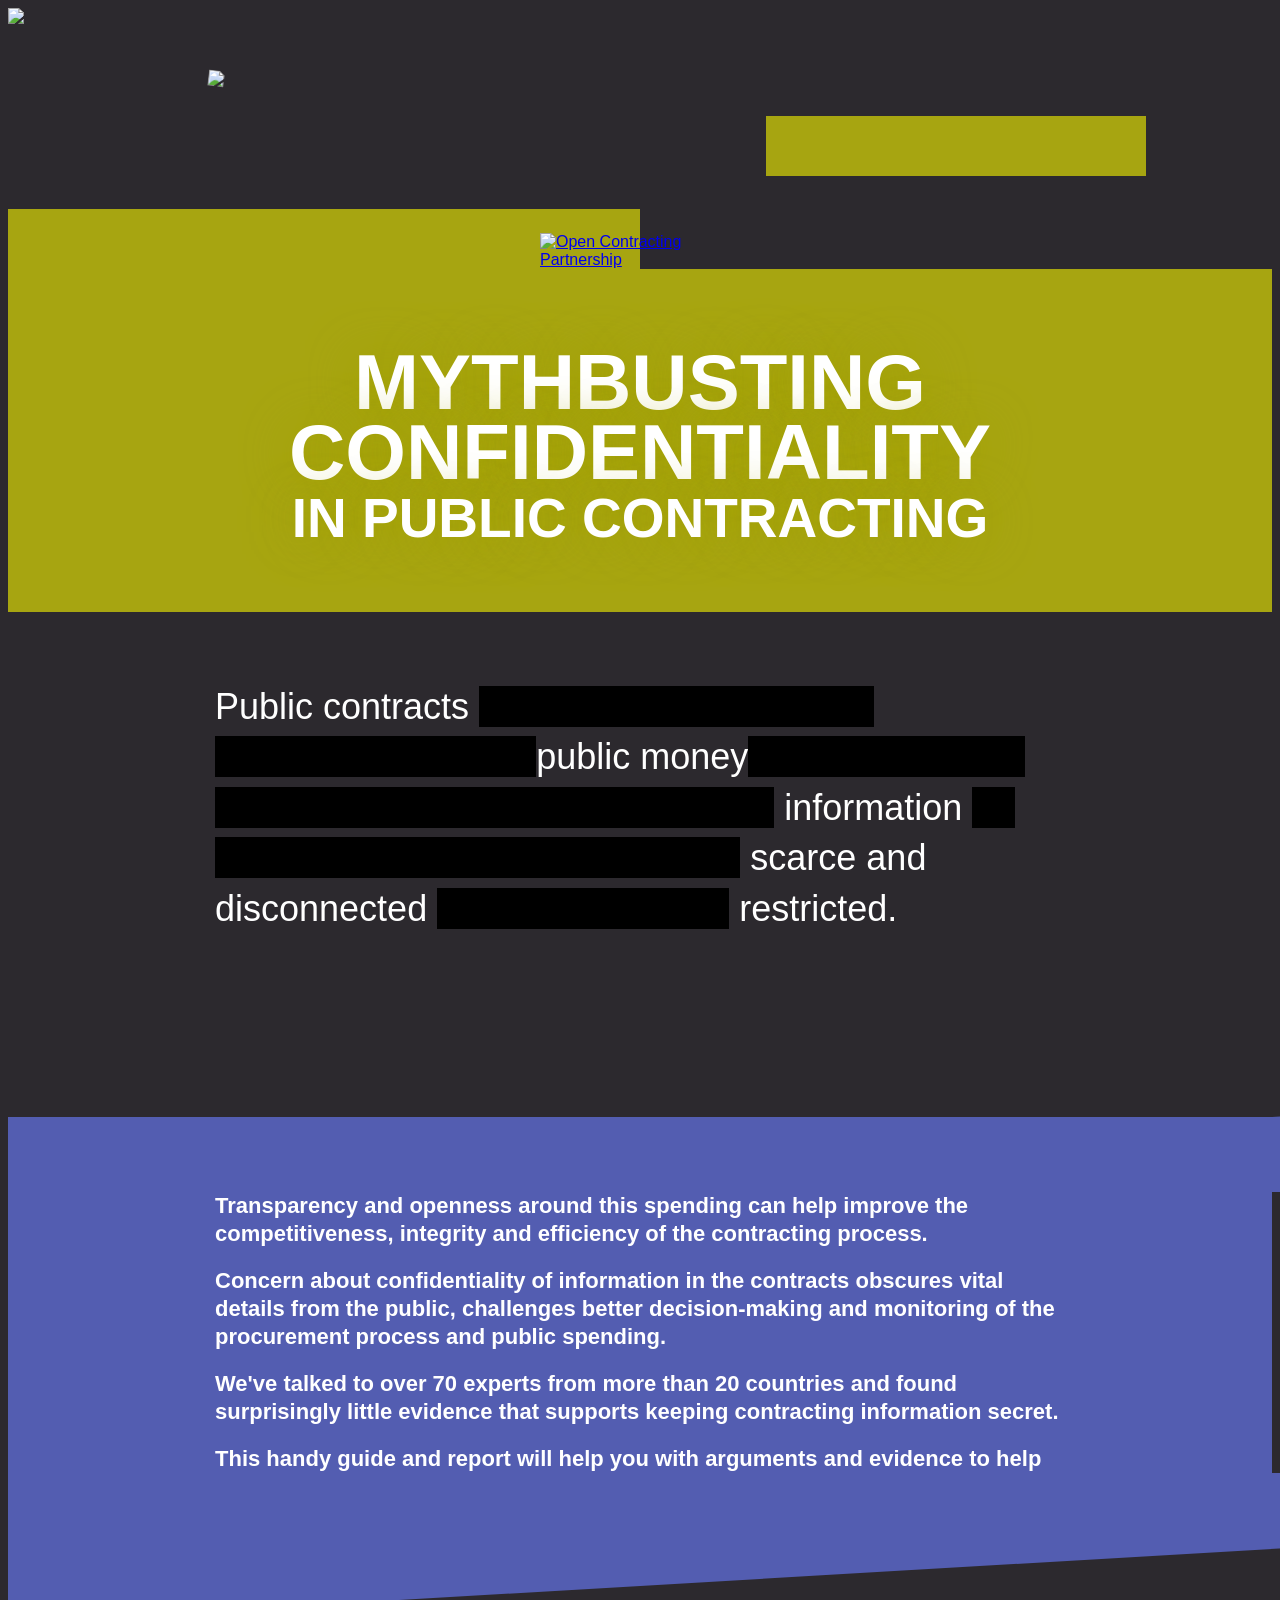
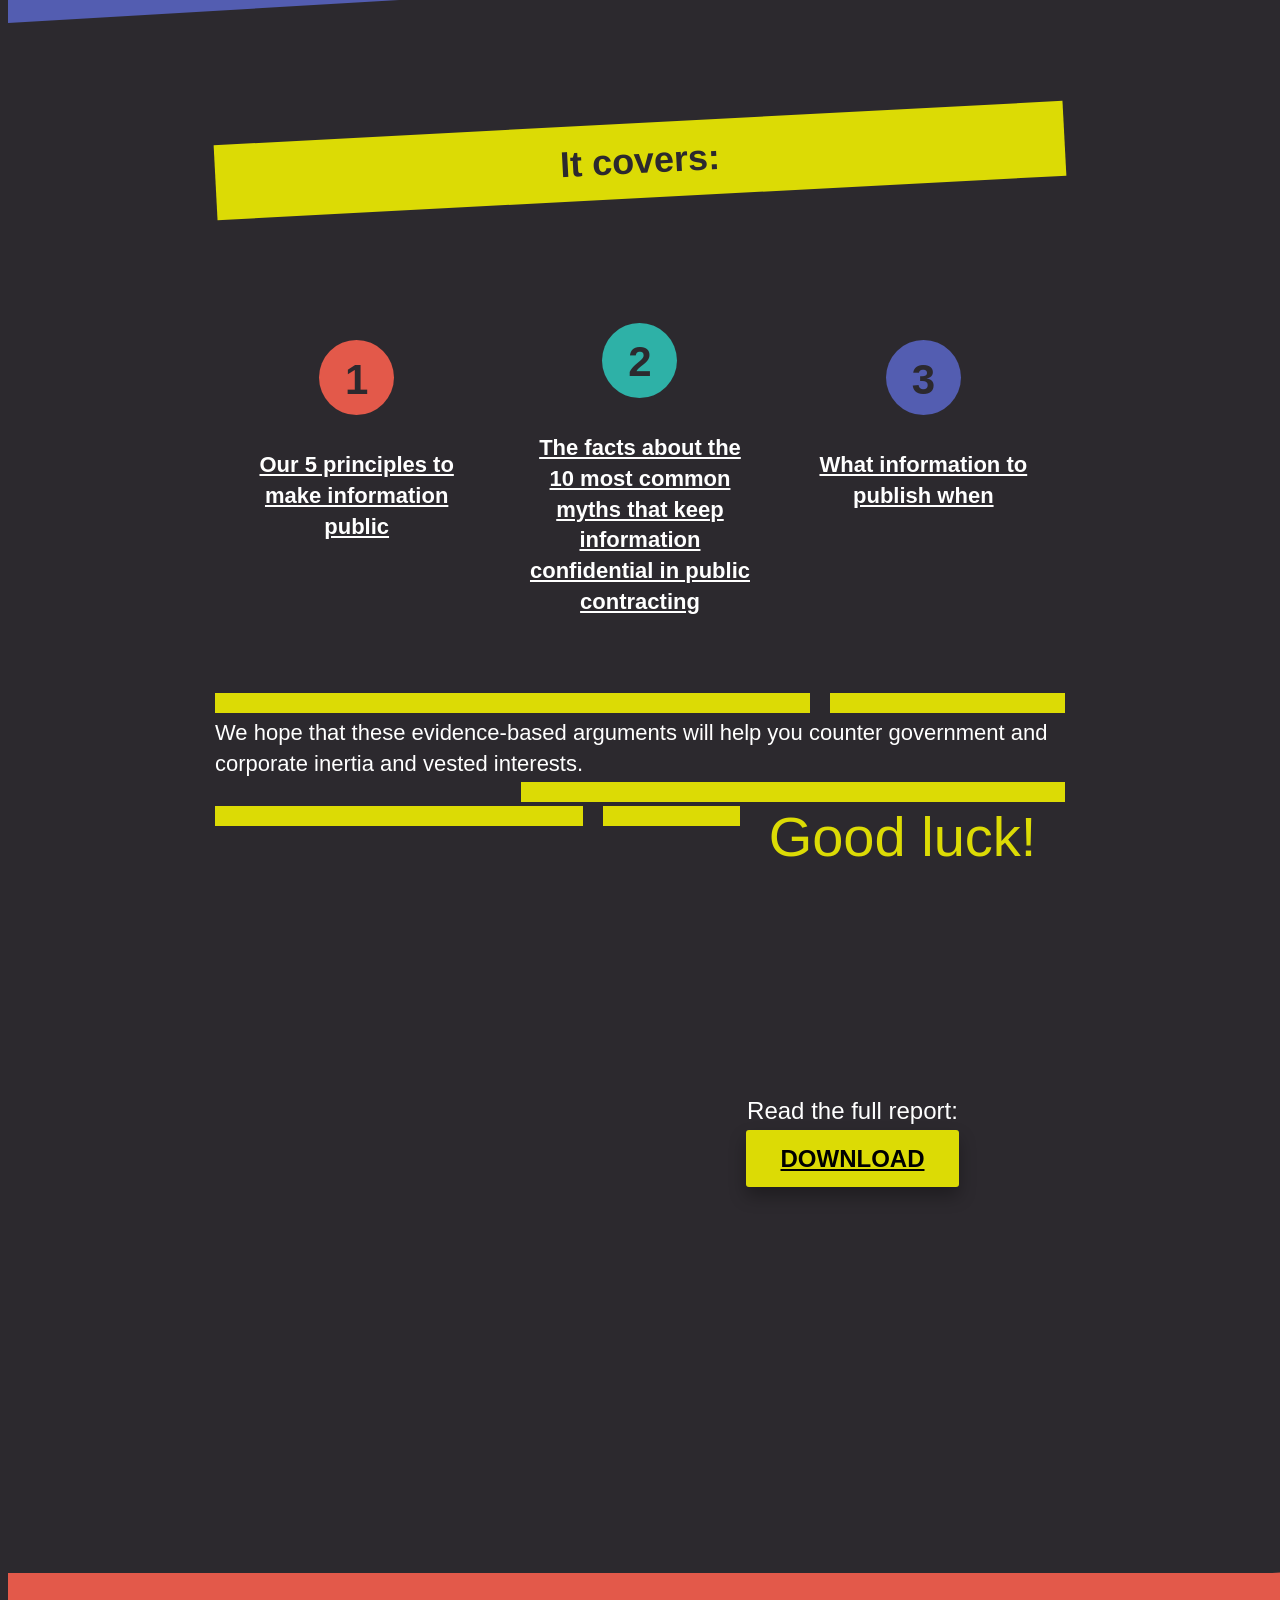
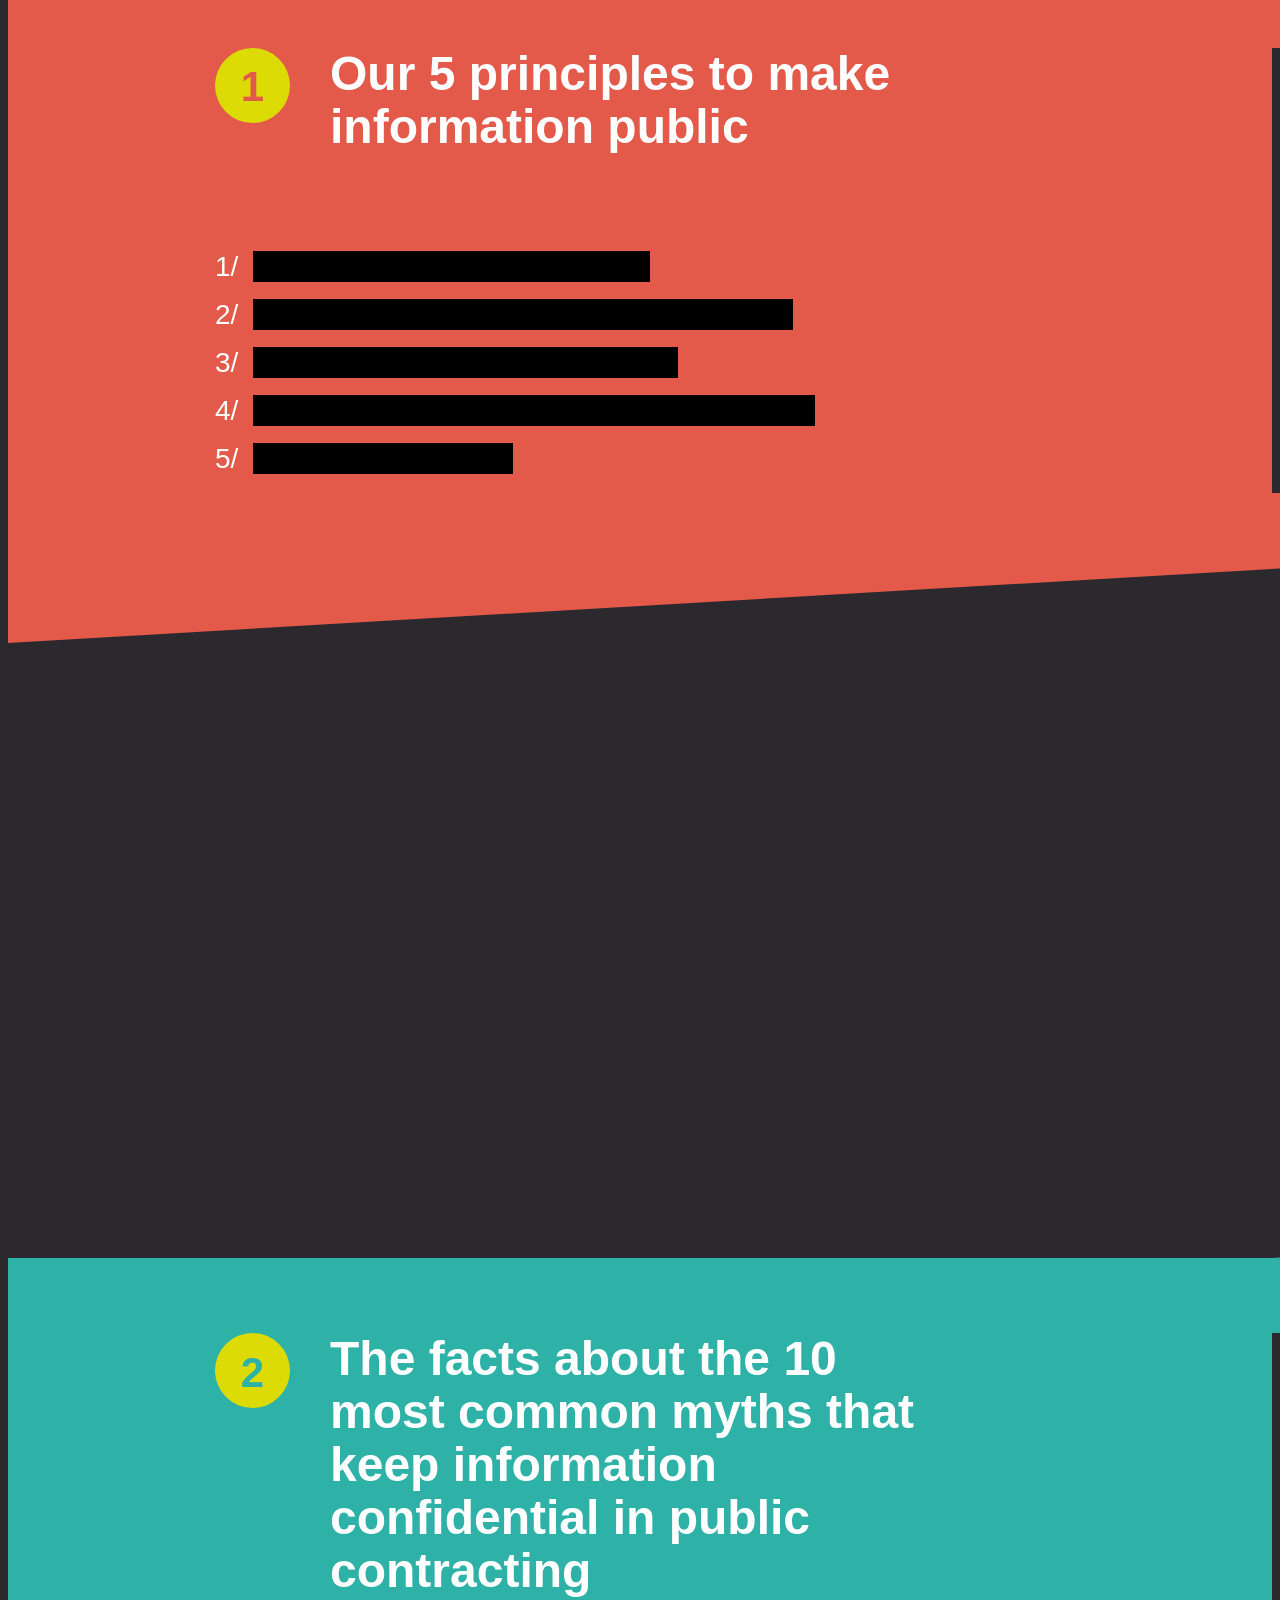
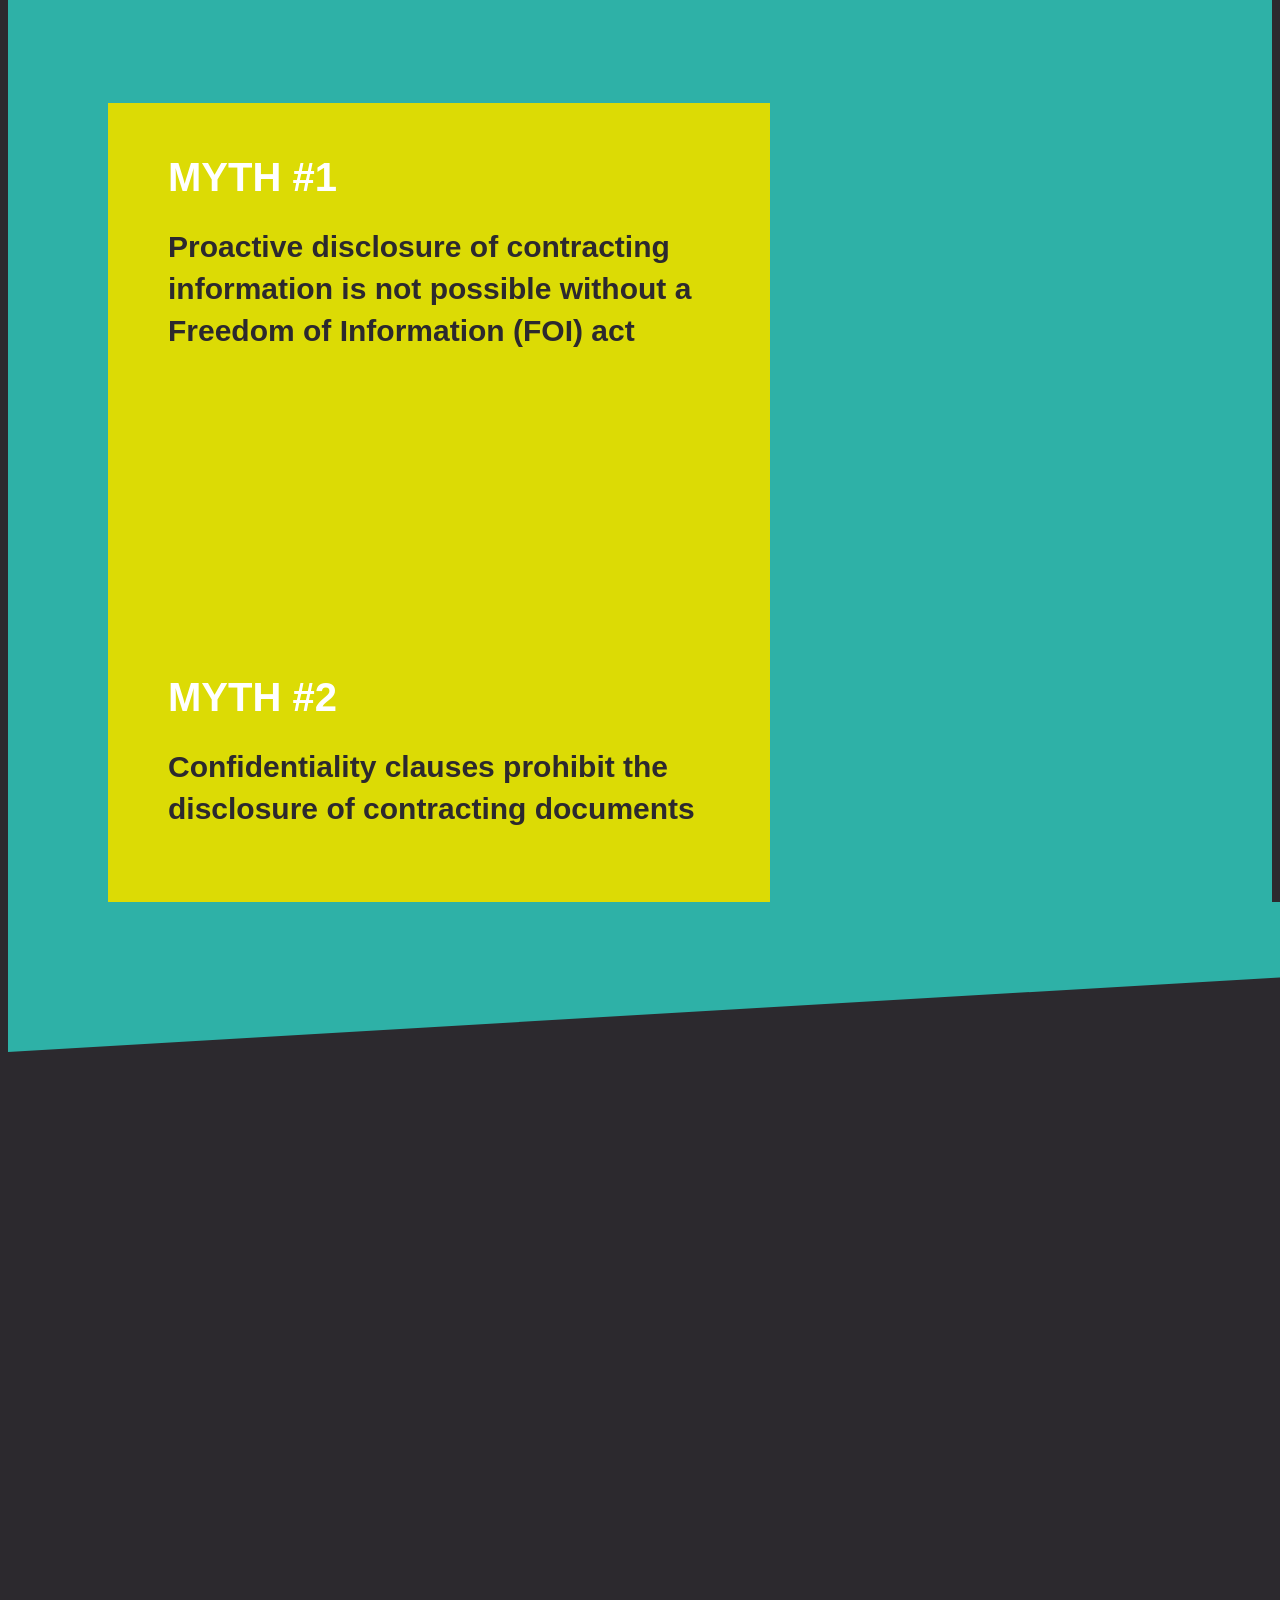
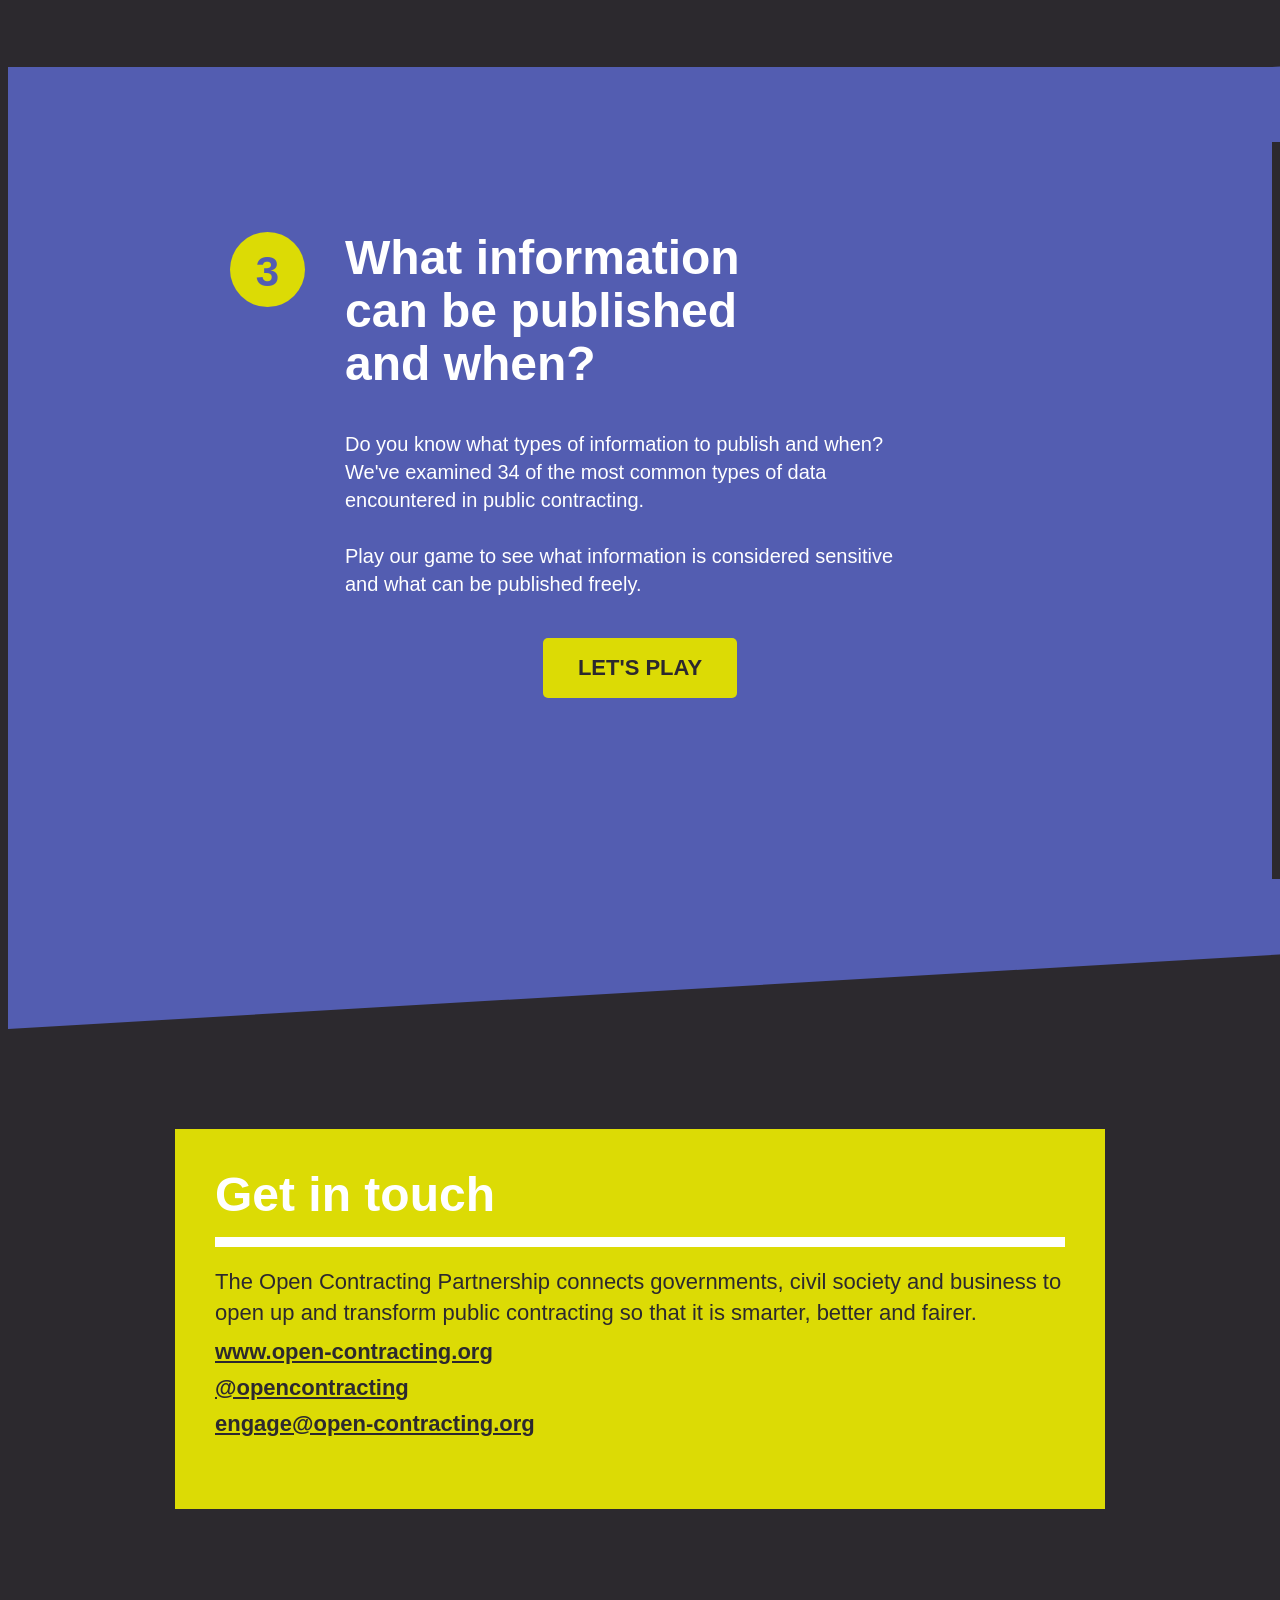
==== commit dac536f3: "Update logo image source in index.html" ====
--- a/index.html
+++ b/index.html
@@ -55,7 +55,7 @@
   <img src="images/report.png" class="report report-top">
 
  <a href="https://www.open-contracting.org" target="_blank" rel="noopener" class="logo-block">
-    <img src="images/logo.png" alt="Open Contracting Partnership" class="site-logo">
+    <img src="images/logo-open-contracting-partnership-h.png" alt="Open Contracting Partnership" class="site-logo">
   </a>
       <div class="header-text">
         <h1 class="heading">MYTHBUSTING<br>CONFIDENTIALITY<br><span class="smaller">IN PUBLIC CONTRACTING</span></h1>
--- a/css/myth-busting.css
+++ b/css/myth-busting.css
@@ -17,14 +17,13 @@
 }
 
 .logo-block {
-  width: 100%;
-  display: flex;
-  justify-content: center;
-  padding-top: 30px;
+  position: relative; 
+  z-index: 1;
+  display: block;
 }
 
 .site-logo {
-  max-width: 200px;
+  max-width: 200px; 
   height: auto;
 }
 
@@ -1752,6 +1751,9 @@
     padding-top: 40px;
     padding-bottom: 40px;
   }
+  .site-logo {
+    max-width: 120px;
+  }
   .purple-top {
     border-top-width: 20px;
   }
